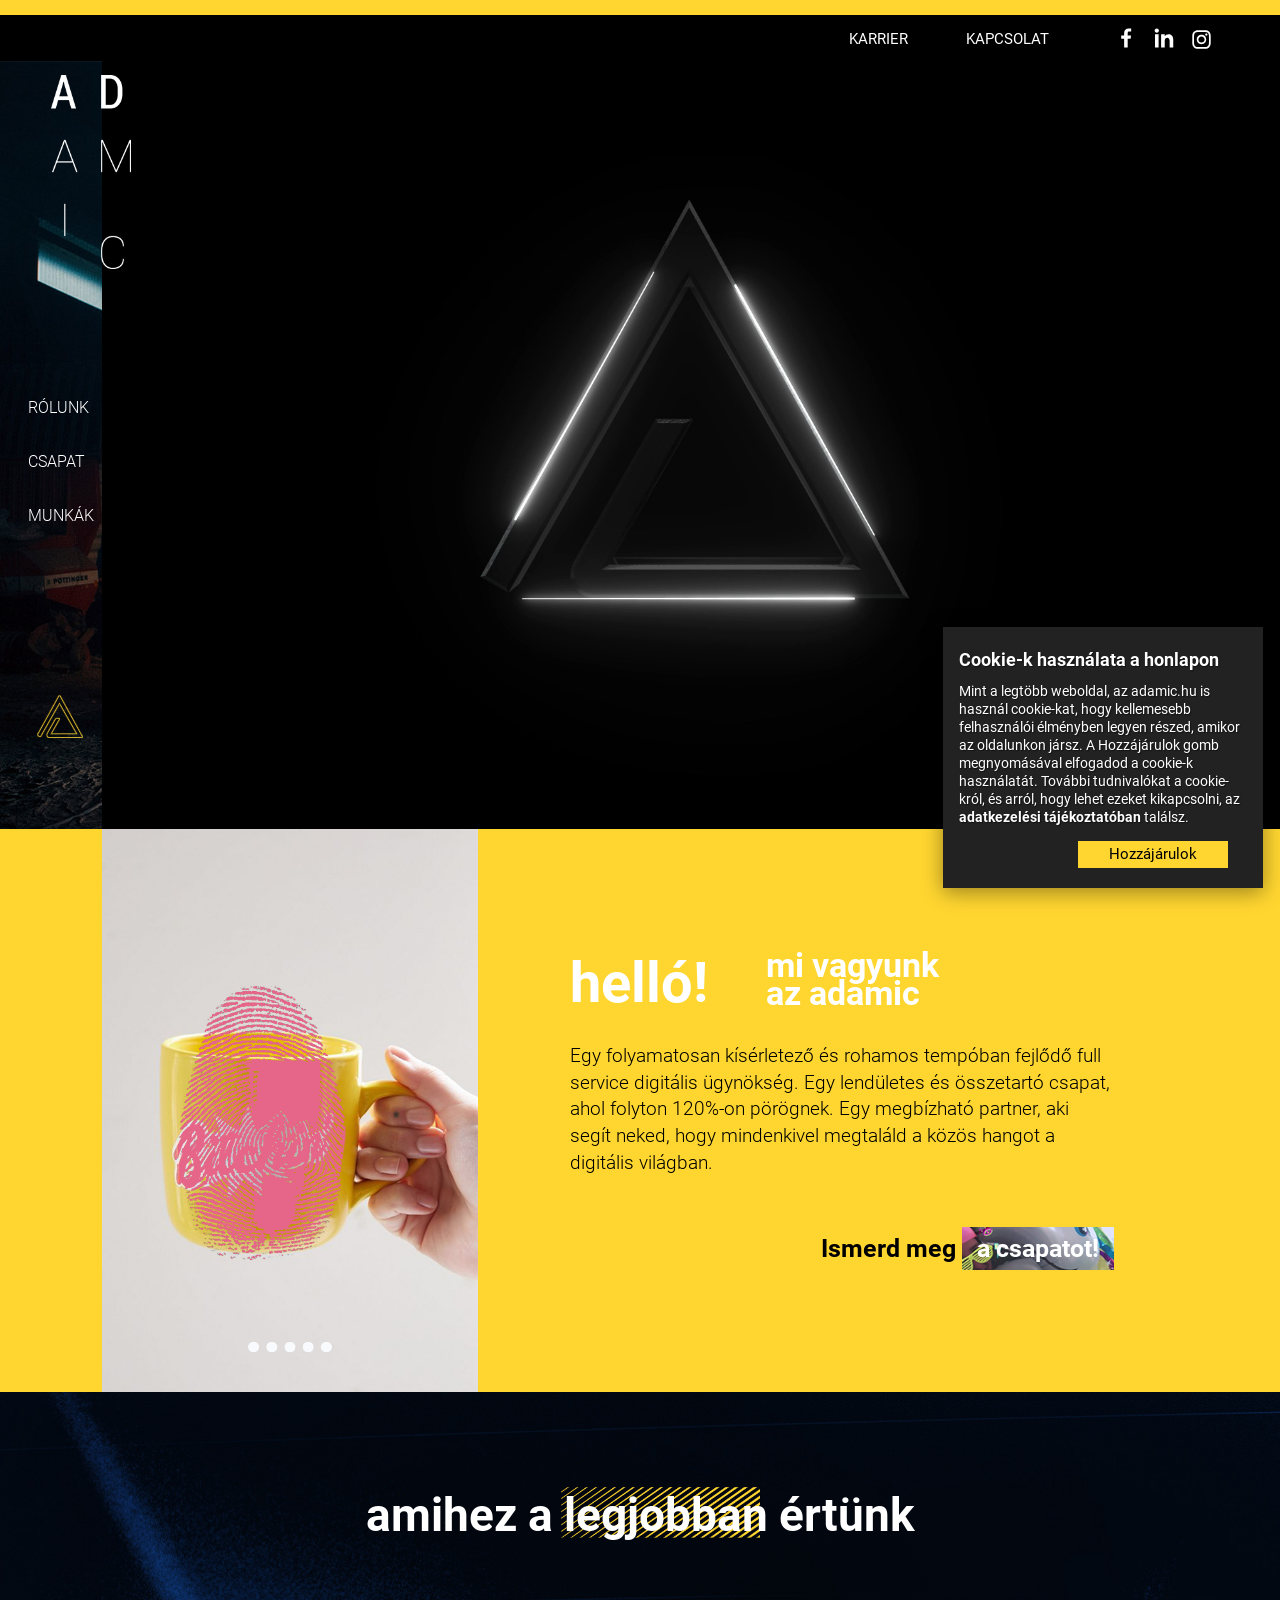
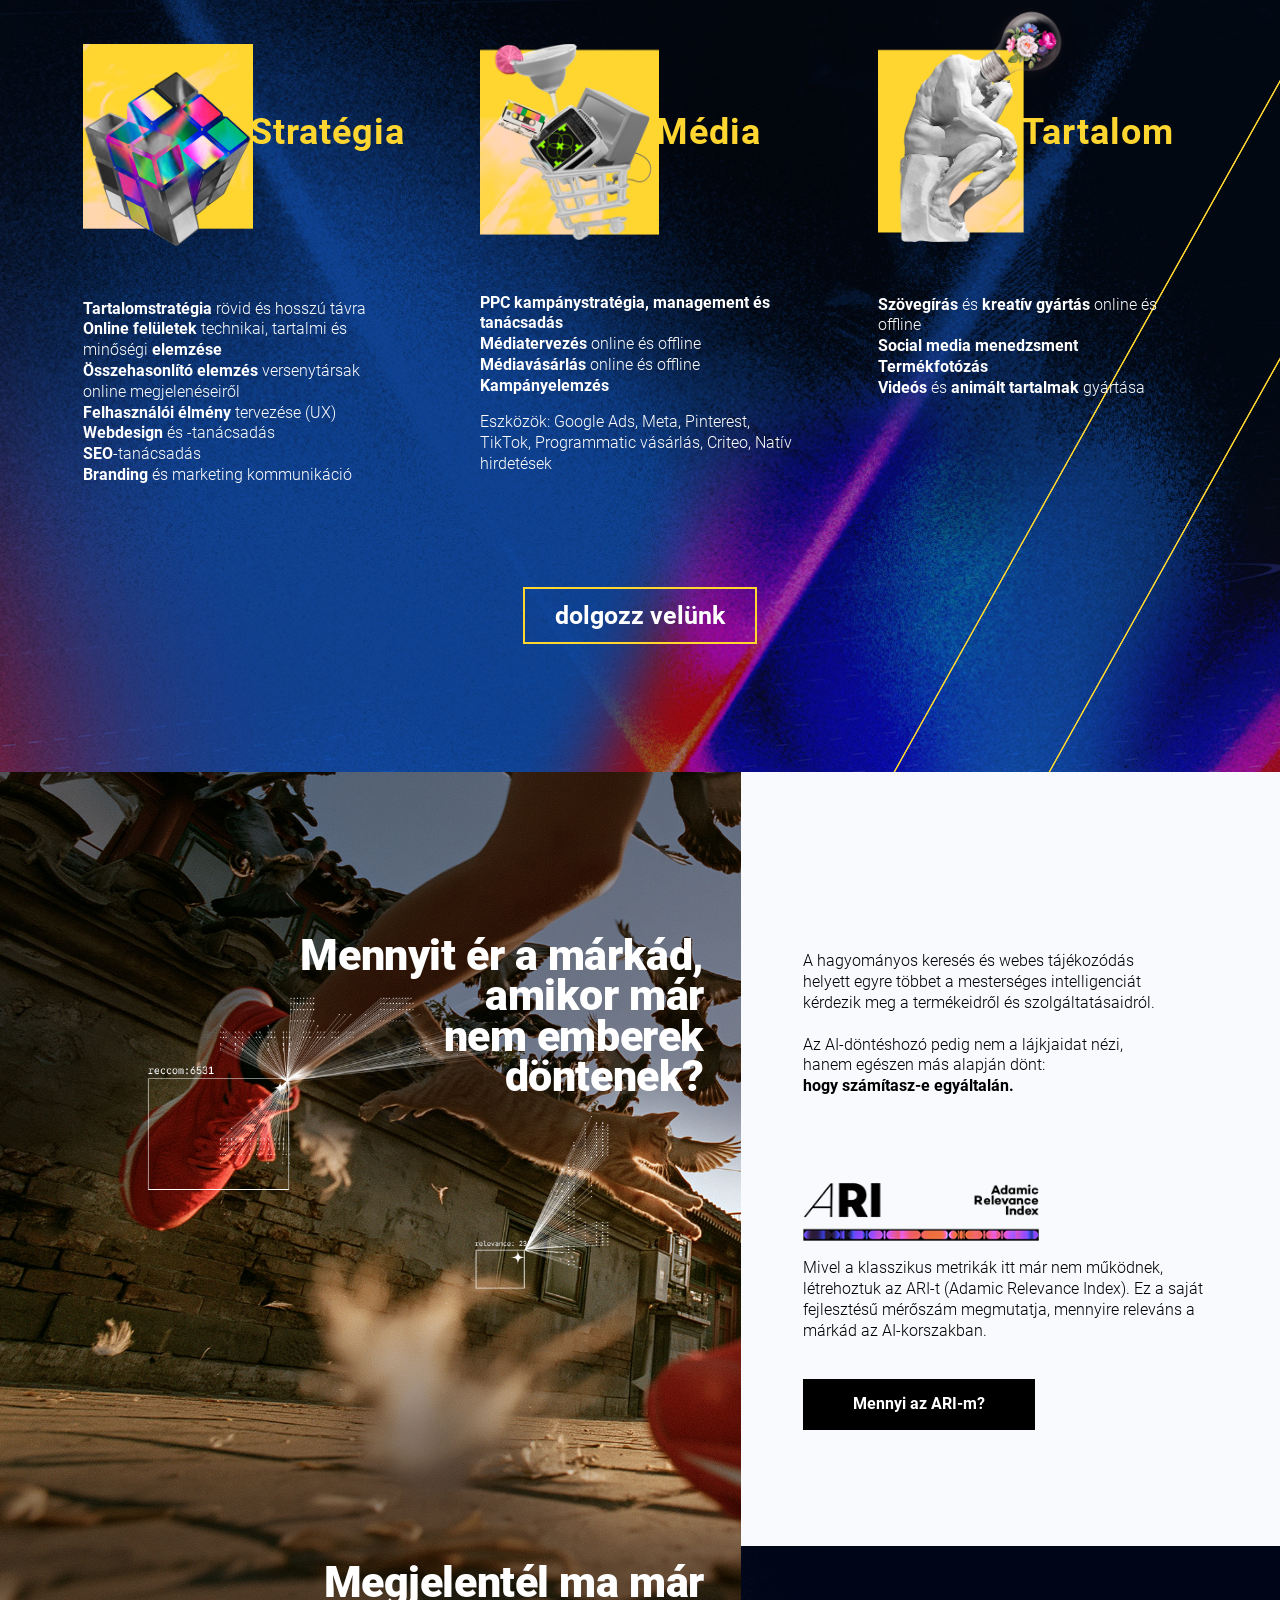
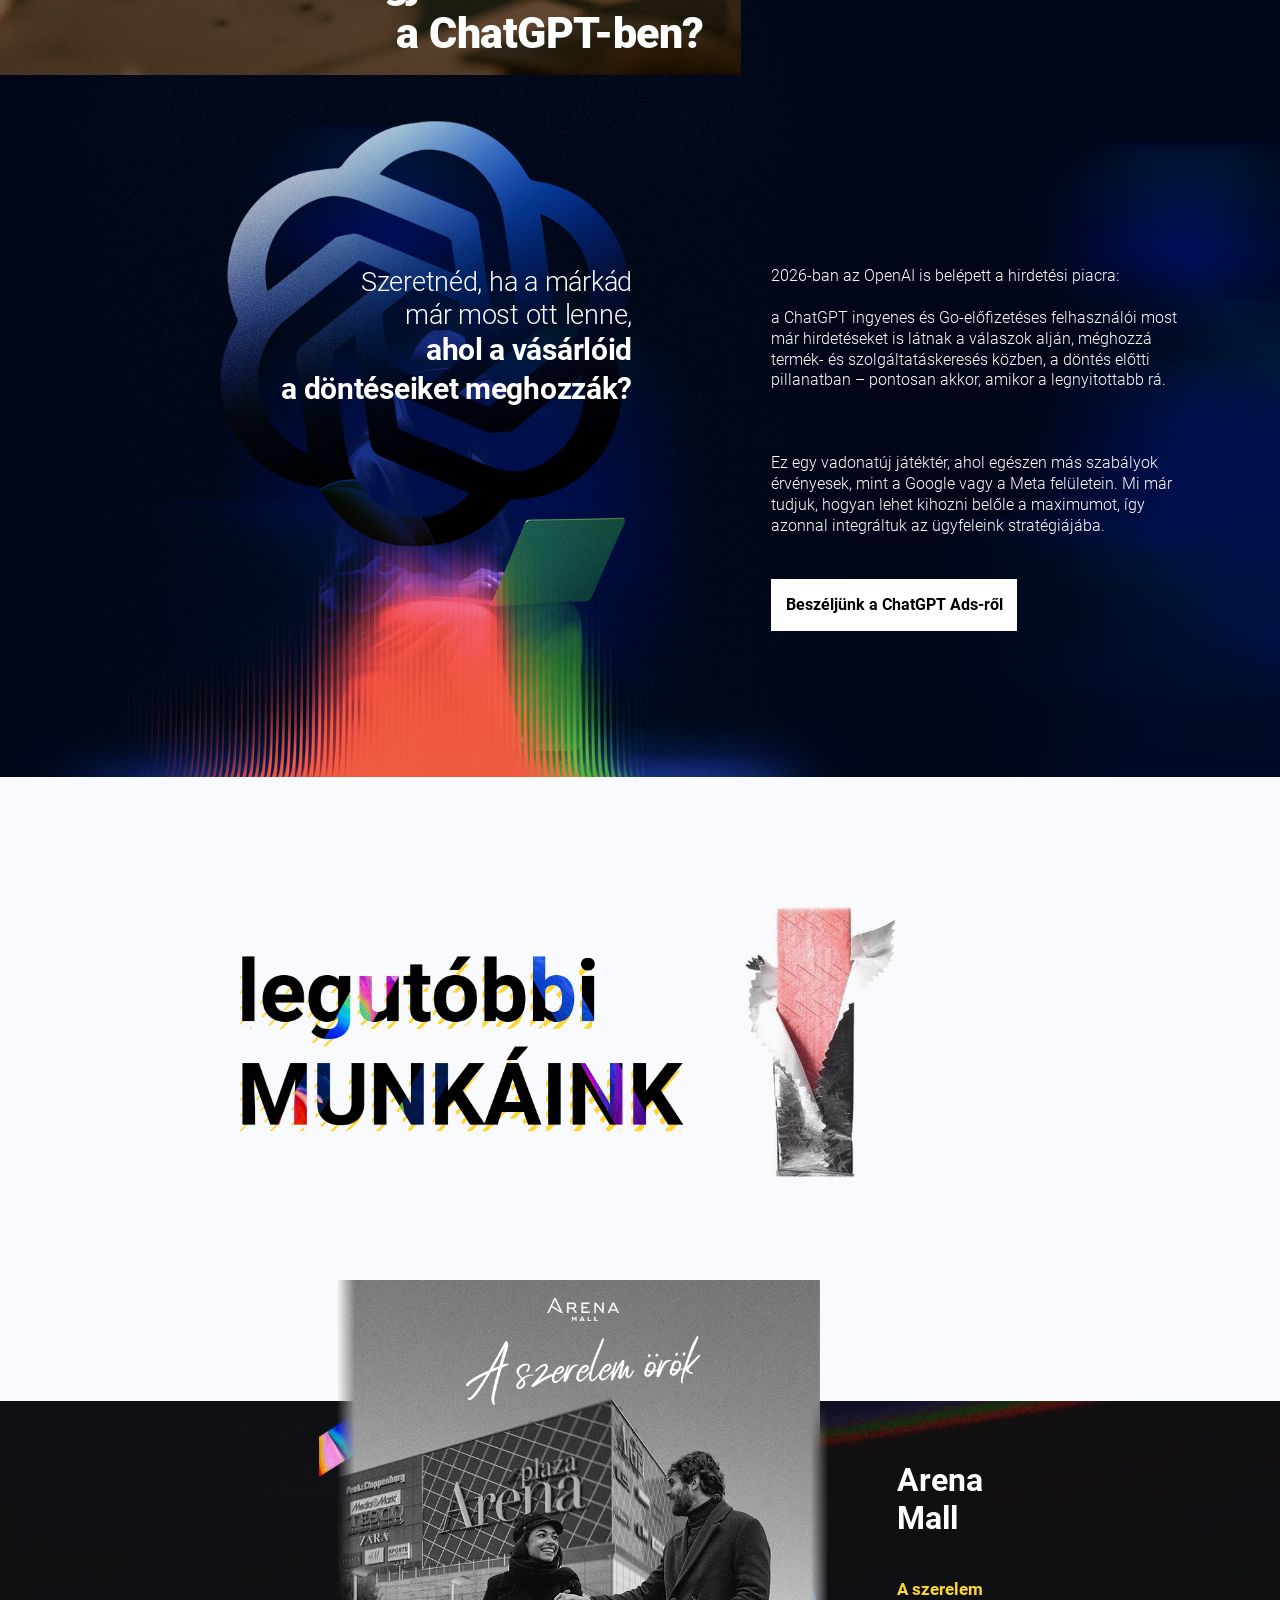
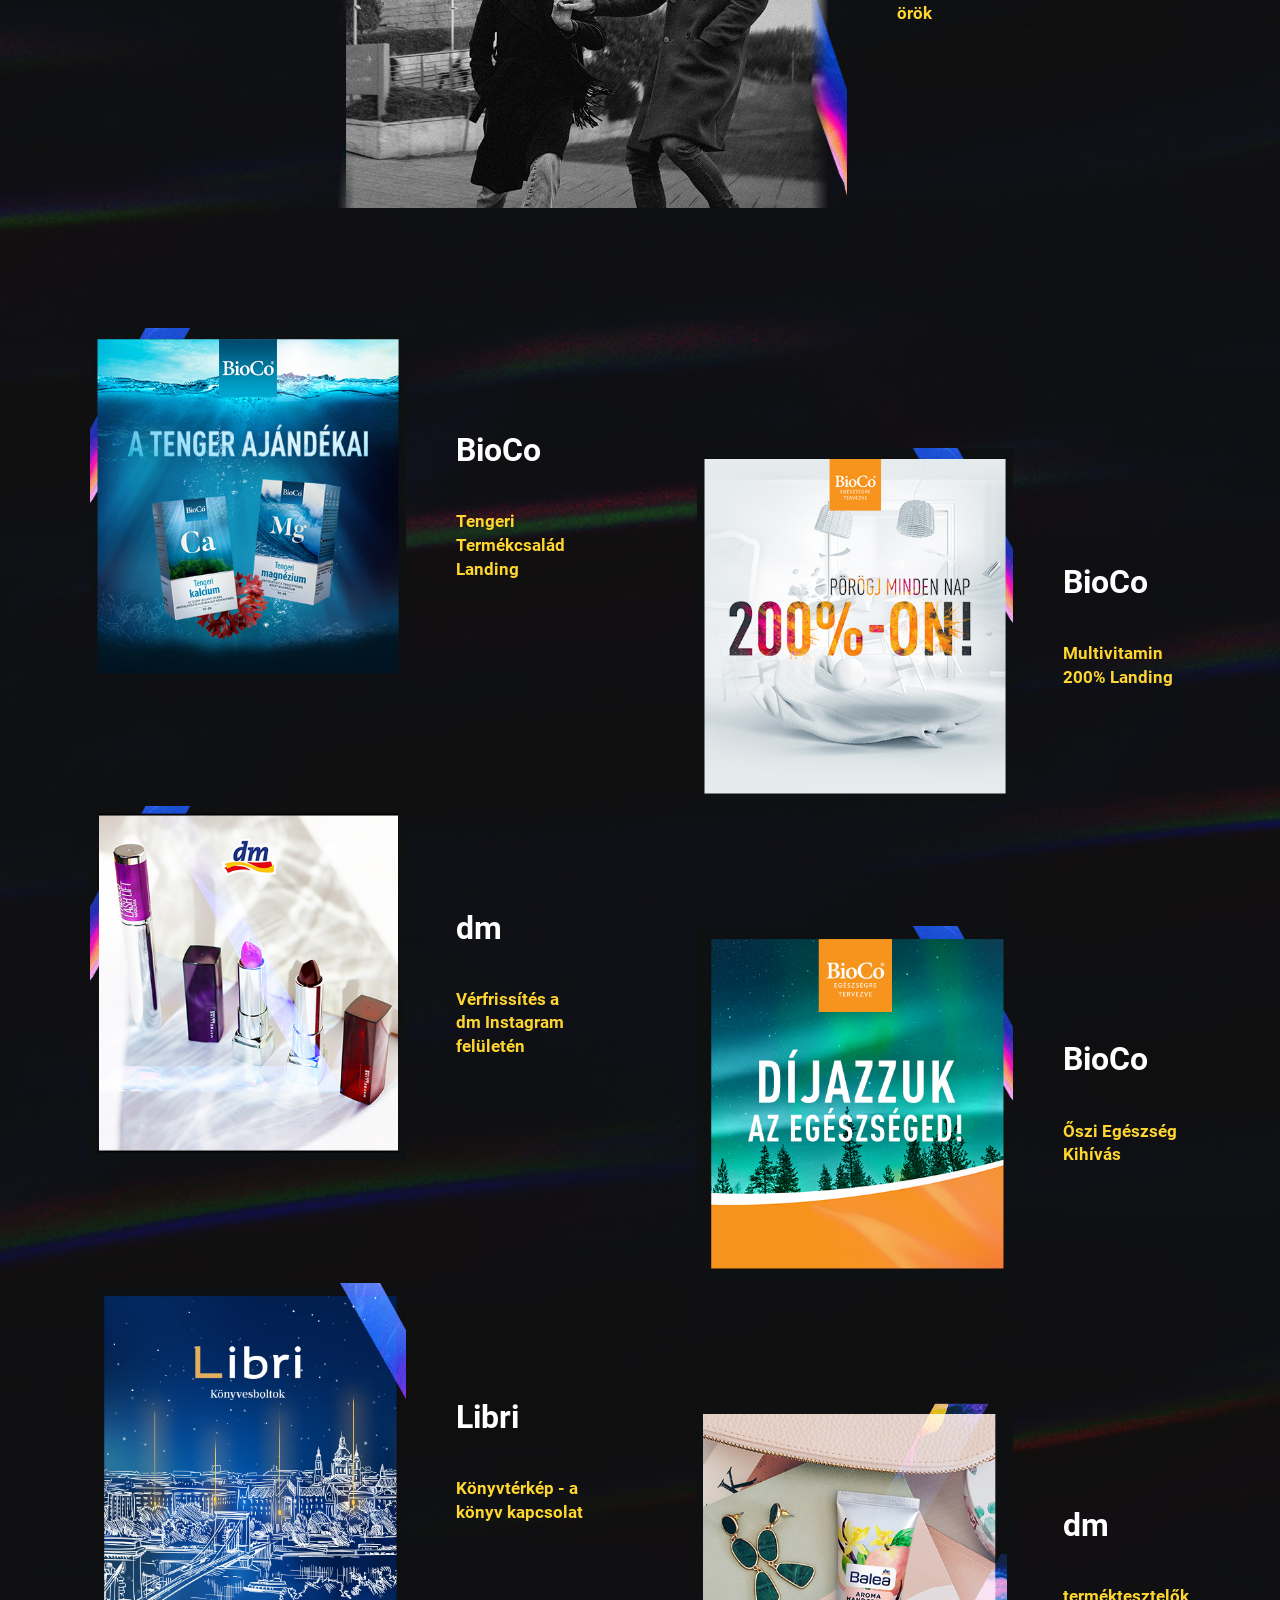
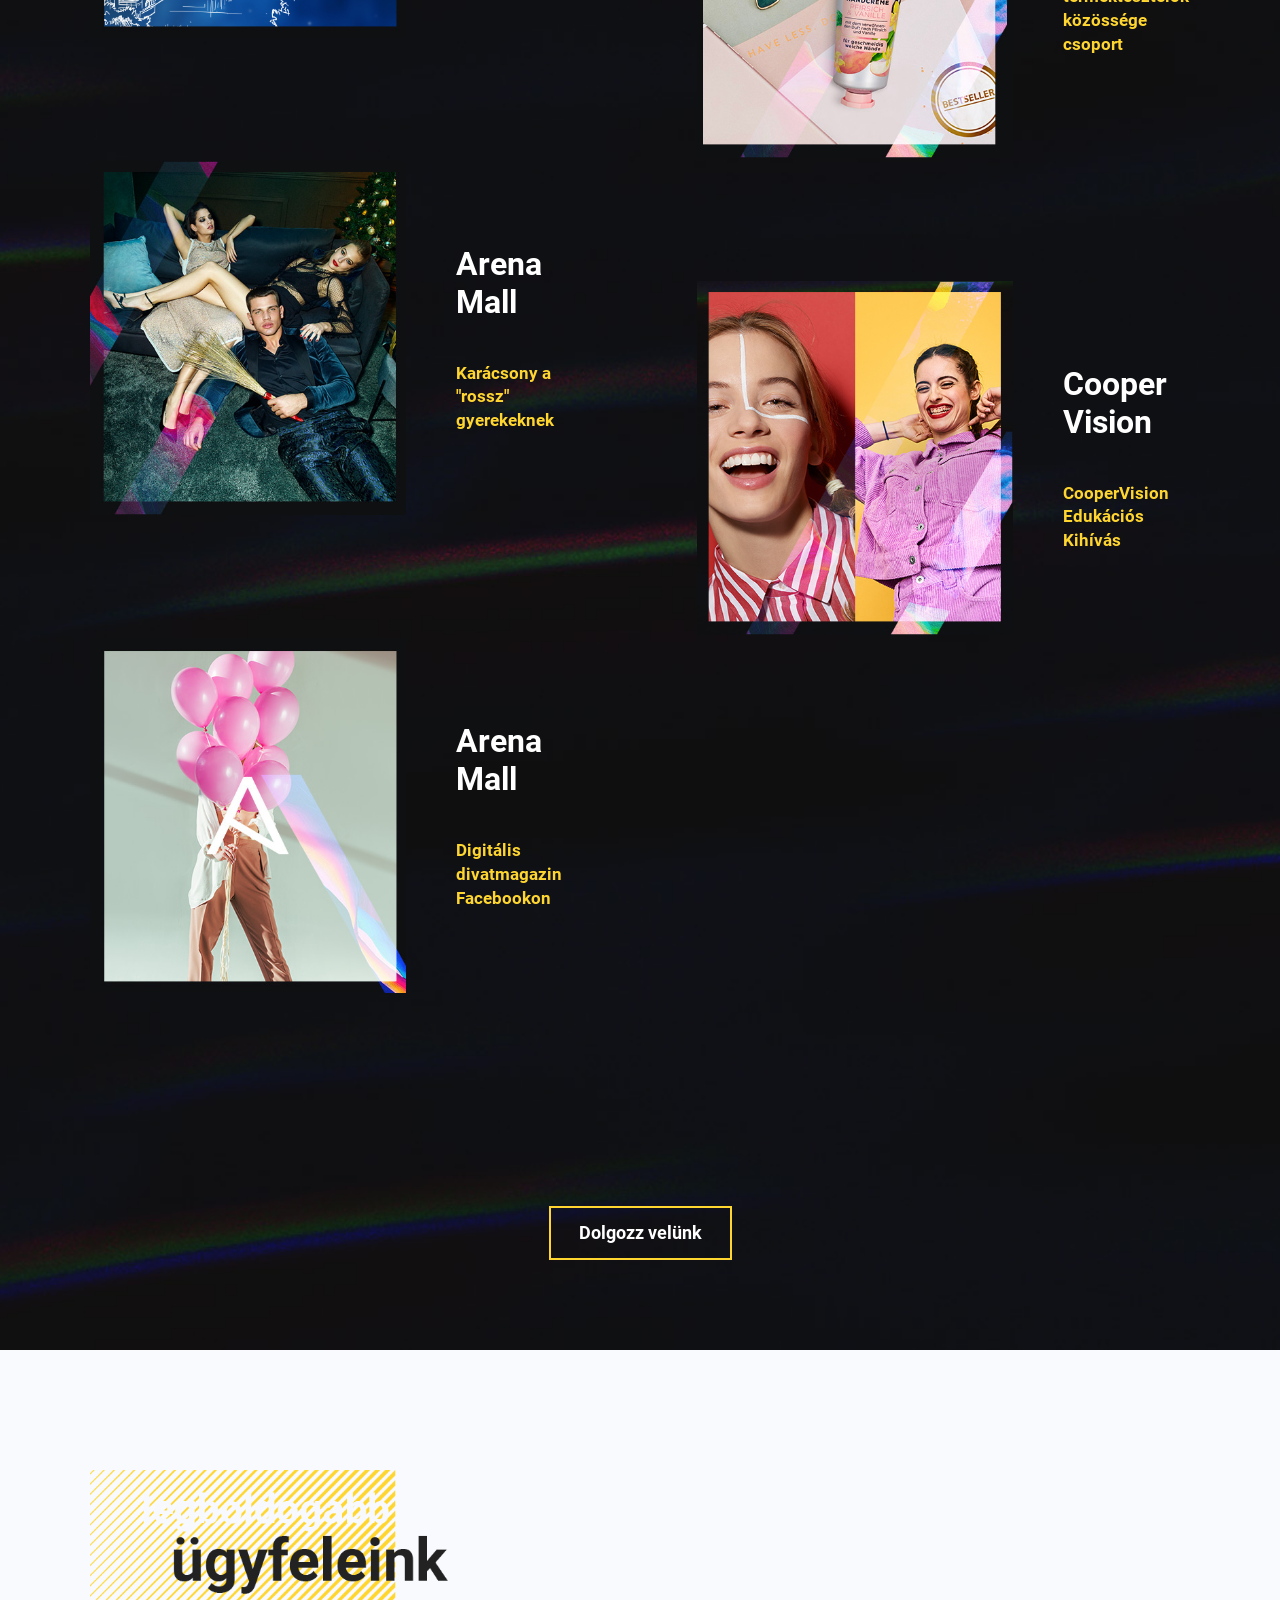
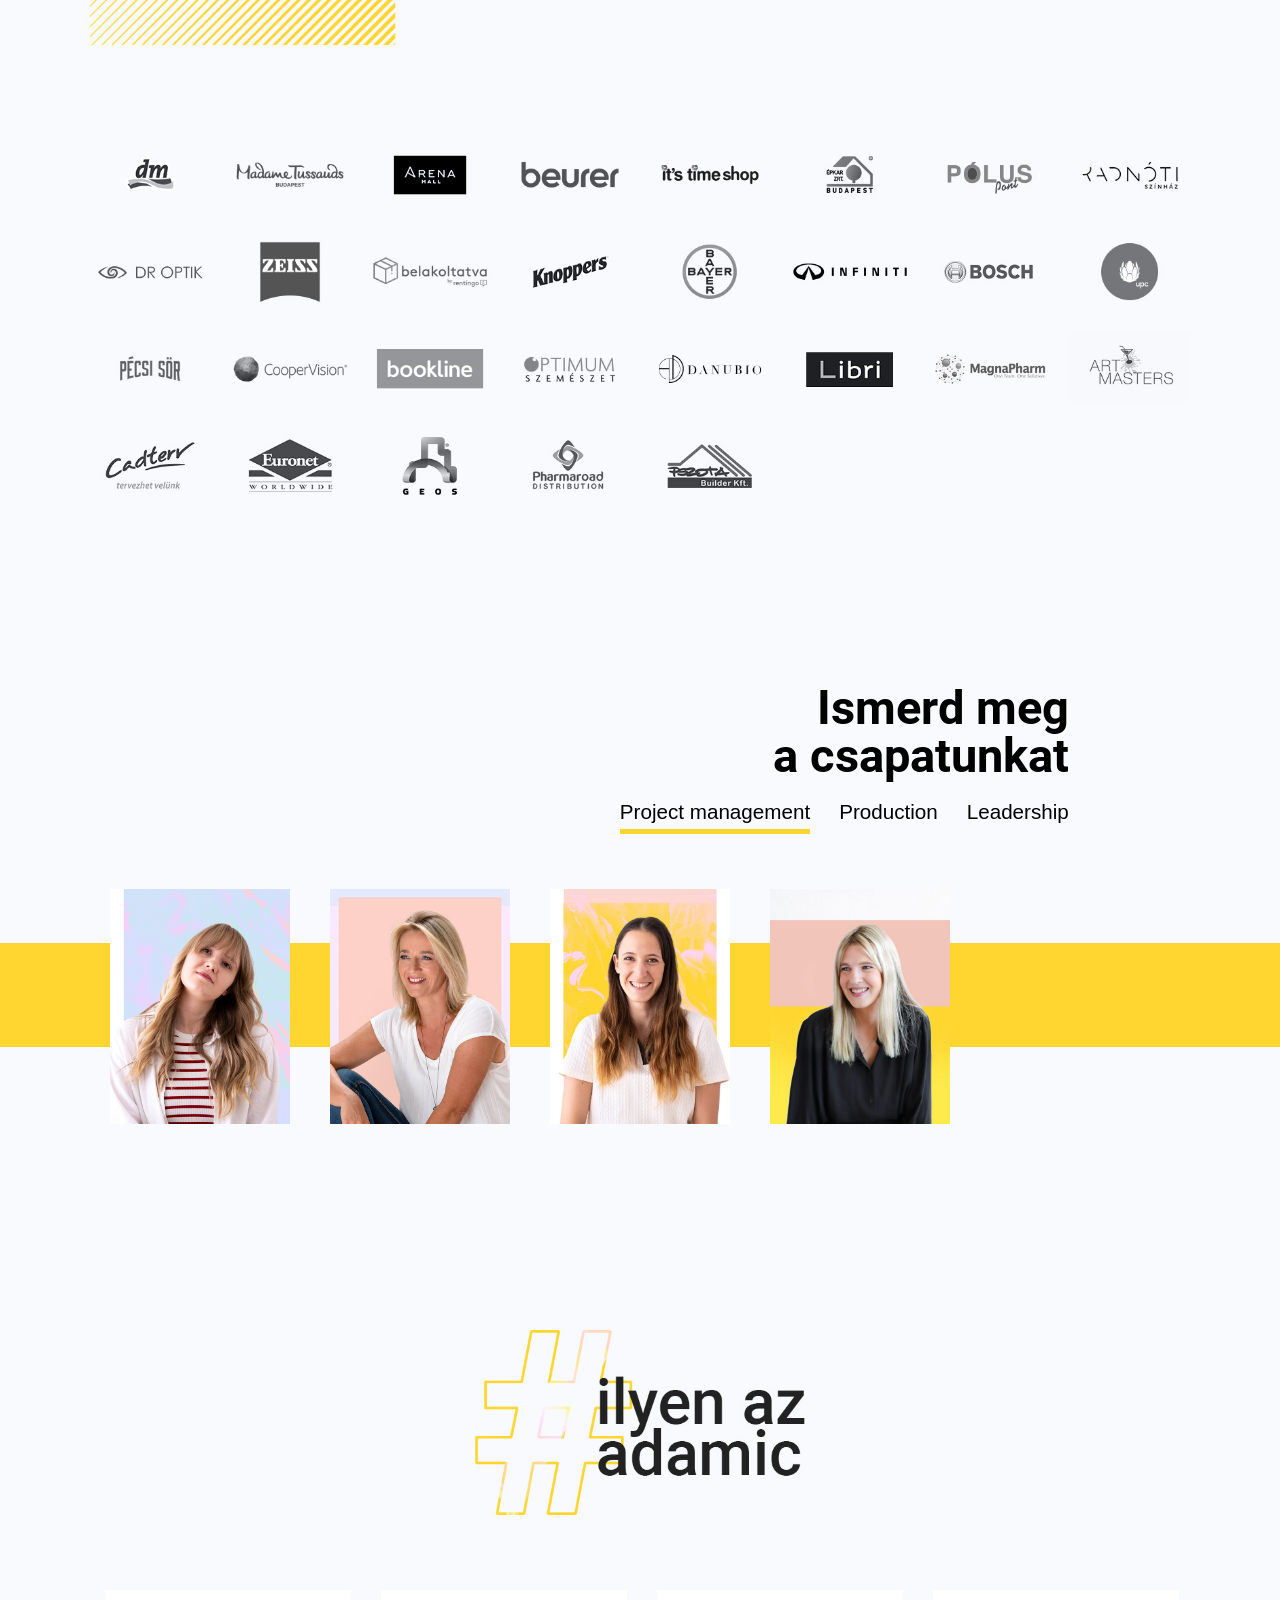
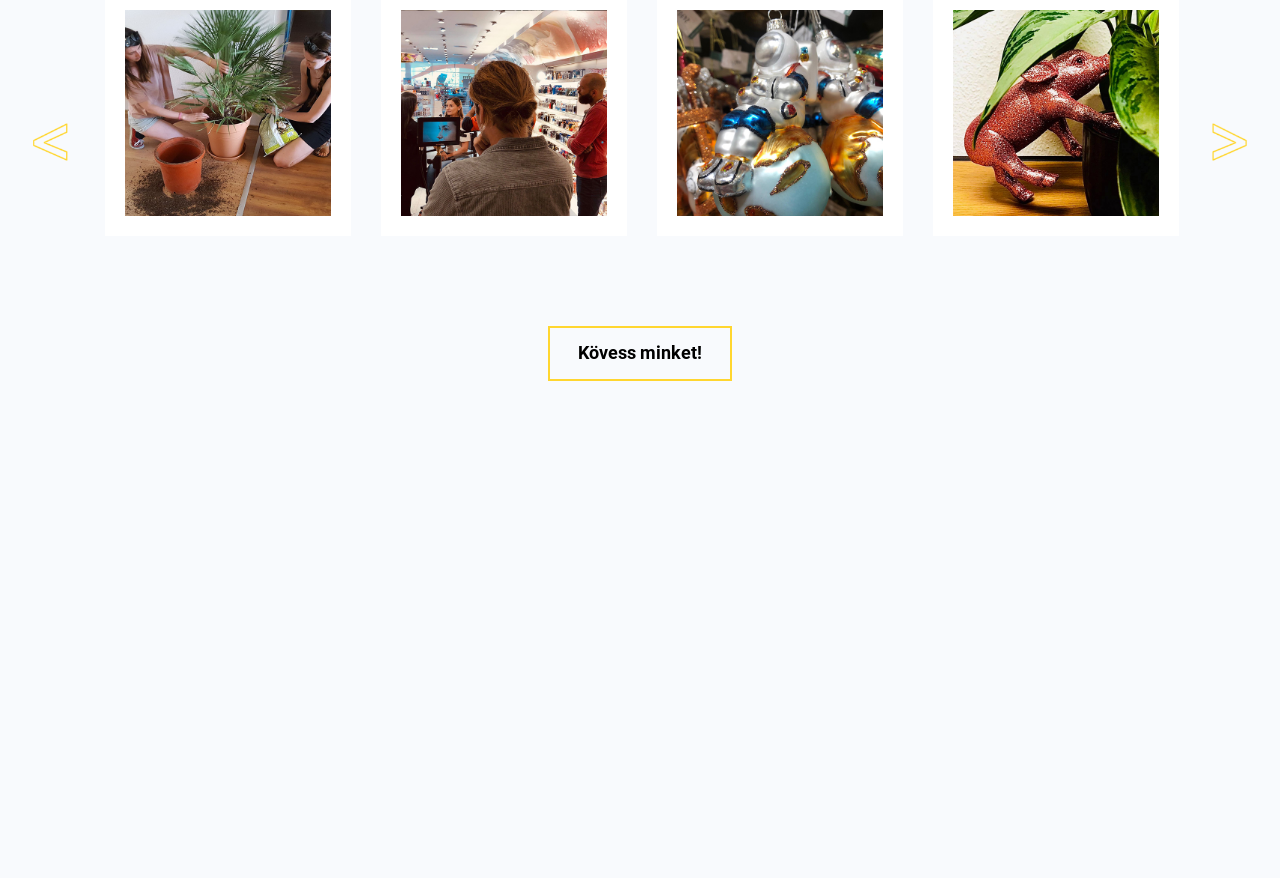
==== index.html @ 3ae55787 "call it index" ====
<!DOCTYPE html>
<html lang="hu">

<head>
    <meta charset="UTF-8">
    <meta name="viewport" content="width=device-width, initial-scale=1.0">
    <title>Adamic</title>
    <meta name="description" content="Full service ügynökség - hogy mindenkivel megtaláld a közös nyelvet a digitális világban!">
    <meta name="theme-color" content="#000000" />
    <link rel="stylesheet" type="text/css" href="includes/slick.css?1">
    <link href="includes/aos.css" rel="stylesheet">
    <link rel="stylesheet" type="text/css" href="includes/page-2.css?18">
    <link rel="apple-touch-icon" sizes="180x180" href="/apple-touch-icon.png">
    <link rel="icon" type="image/png" sizes="32x32" href="/favicon-32x32.png">
    <link rel="icon" type="image/png" sizes="16x16" href="/favicon-16x16.png">
    <link rel="manifest" href="/site.webmanifest">
    <style>
        /*    .op-anim {  -webkit-animation-duration: 3s;
  animation-duration: 3s;

  -webkit-animation-fill-mode: both;
  animation-fill-mode: both;
  -webkit-animation-name: fadeItOut;
    animation-name: fadeItOut;}
@-webkit-keyframes fadeItOut {
  0% {
      transform:scale(1);
      opacity: 1;
  }
  to {
    transform:scale(0);
      opacity: 0;
  }
}
@keyframes fadeOut {
  0% {
    transform:scale(1);
      opacity:1;
  }
  to {
    transform:scale(0);
      opacity: 0;
     
  }
}*/

        .top-right-menu {
            width: auto !important;
            padding-right: 60px !important;
        }

        .mobs {
            padding: 13px 8px 13px 8px;
        }

        .animated-6 {
            animation-delay: 0.2s;
            -webkit-animation-duration: 1.8s;
            animation-duration: 1.8s;
            -webkit-animation-fill-mode: both;
            animation-fill-mode: both;
            opacity: 0;
        }

        .social-logos-container.mobs img {
            margin-left: 8px;
            margin-right: 8px;
        }

        .social-logos-container {
            display: flex;
            align-items: center;
            justify-content: center;
            color: white;
        }

        .social-logos-container a {
            display: grid;
            padding: 0 !important;
        }

        .social-logos-container img {
            margin-left: 7px;
            margin-right: 7px;
            color: white;
        }

        .social-logos-container svg {
            fill: #fff;
            color: white;
        }

        .fb-logo:hover {
            filter: invert(35%) sepia(23%) saturate(1362%) hue-rotate(182deg) brightness(90%) contrast(92%);
            transform: scale(1.1);
        }

        .in-logo:hover {
            filter: brightness(0) saturate(100%) invert(35%) sepia(90%) saturate(4775%) hue-rotate(324deg) brightness(94%) contrast(88%);
            transform: scale(1.1);
        }

        .li-logo:hover {
            filter: invert(35%) sepia(57%) saturate(1223%) hue-rotate(166deg) brightness(92%) contrast(91%);
            transform: scale(1.1);
        }

        .social-logos-container img {
            transition: transform .4s;
        }

        .inner-part {
            position: relative;
        }

        .what-manager {
            padding-bottom: 48px
        }

        .button13 {
            white-space: nowrap;
        }

        .whathappened {
            display: none;
        }

        .noplay {
            display: none !important;
        }

        @media screen and (max-width: 1850px) {
            .card-outer p.what-manager {
                font-size: 15px;
            }
        }

        @media screen and (max-width: 1500px) {
            .card-outer p.what-manager {
                font-size: 14px;
            }
        }

        @media screen and (max-width: 1100px) {
            .card-outer p.what-manager {
                font-size: 13px;
            }
        }

        @media screen and (max-width: 1000px) {
            .card-outer p.what-manager {
                font-size: 16px;
            }
        }

        @media screen and (max-width: 350px) {
            .g-recaptcha {
                width: 200px !important;
            }
        }

        #cp-bg {
            width: 100%;
            height: 100%;
            background-color: #ffffff;
            opacity: 0.9;
            position: fixed;
            left: 0;
            top: 0;
            z-index: -100;
            display: none;
            margin: 0 !important;
            padding: 0 !important;
        }

        .cp-close-button {
            display: none;
        }

        #cp-content {
            position: fixed;
            bottom: 0;
            width: 100%;
            background-color: #222;
            font-family: 'Roboto', sans-serif;
            display: none;
            color: #fff;
            text-shadow: 1px 1px 1px rgba(0, 0, 0, .5);
            z-index: 9998;
            max-width: 1920px;

            overflow: hidden;
        }

        #cp-content-header {

            font-size: 18px;
            color: #fff;
            font-weight: bold;
            padding: 24px 15px 1px 15px;

            max-width: 1580px;
            margin: auto;
        }

        #cp-content-text {
            color: var(--cp-blue);
            font-size: 14px;
            padding: 12px 15px 12px 15px;
            max-width: 1580px;
            margin: auto;

            line-height: 18px;
        }

        #cp-content-text a {
            color: var(--cp-blue);
            font-weight: bold;
            text-decoration: none;
        }

        #cp-content-text a:hover {
            text-decoration: underline;
        }

        #cp-content-btn {
            width: 130px;
            text-align: center;
            background-color: var(--yellow);
            color: #000;
            text-shadow: none;
            transition: all .3s ease;
            font-size: 15px;
            padding: 6px 10px 6px 10px;
            cursor: pointer;
            margin: 10px 150px 20px 10px;
            float: right;
        }


        .cp-cover {
            max-width: 1600px;
        }

        @media all and (max-width: 1900px) {
            #cp-content {
                width: 25%;
                bottom: 1.3%;
                right: 1.3%;
                box-shadow: 0px 4px 20px rgba(0, 0, 0, 0.4);
            }

            #cp-content-header,
            #cp-content-text {
                max-width: 90%;
            }

            #cp-content-btn {
                margin-right: 11%;
                margin-top: 3px;
            }

            #cp-content-header {
                padding-top: 24px;
            }
        }

        @media all and (max-width: 1190px) {
            #cp-content {
                width: 100%;
                bottom: 0;
                right: unset;
                box-shadow: none;
            }

            #cp-content-header,
            #cp-content-text {
                max-width: calc(100% - 180px);

            }

            #cp-content-header {
                padding-top: 24px;
            }

            #cp-content-btn {
                margin-right: var(--padvar);
                margin-top: 10px;
            }

            .cp-close-button {
                right: var(--padvar);
            }
        }


        .maptopspacer {
            padding: 10px;
        }

        @media all and (max-width: 650px) {

            #cp-content-header,
            #cp-content-text {
                max-width: 87%;
            }

        }

        @media all and (max-width: 420px) {
            #cp-content-header {
                font-size: 17px;
            }

            .cp-close-button {
                top: 15px;
            }
        }

        .mail {
            height: 48px;
            transition: transform .24s ease-in-out;
            position: absolute;
            bottom: 25px;
            right: 20px;
            /*filter .4s  linear, -webkit-filter .4s  linear;*/
        }

        .mail:hover {
            transform: scale(1.2);
            /* filter: brightness(0);*/
        }

        @media screen and (max-width: 1850px) {
            .mail {
                height: 39px;
                height: clamp(39px, 2.5vw, 48px);
            }

            .what-manager {
                padding-bottom: 39px;
                padding-bottom: clamp(39px, 2.5vw, 48px);
            }
        }

        @media screen and (max-width: 1180px) {
            .mail {
                height: 39px;
            }

            .mail:hover {
                transform: none;
                /* filter: none;*/
            }

            .what-manager {
                padding-bottom: 39px;
            }
        }


        .new-work-container {
            width: 1280px;
            margin: auto;
            display: grid;
            grid-template-columns: repeat(3, 1fr);
            grid-gap: 104px;
            padding-bottom: 20px;

            color: white;
        }

        .ourskills {
            position: relative;
        }

        .ourskills P {
            font-size: 19px;
            line-height: 1.2;
            font-weight: 300;
        }

        .thingsweknow {
            position: absolute;
            top: 30px;
            left: 167px;
            position: absolute;
            color: var(--yellow);
            top: 30px;
            left: 182px;
            letter-spacing: 1px;
            font-size: 43px;
            font-weight: 600;
        }

        .bricks {
            margin-bottom: 50px;
        }

        .magno {
            height: 980px;
        }

        .stat {
            width: 170px;
            height: auto;
            margin-top: 39px;
        }

        .media {
            width: 179px;
            height: auto;
            margin-top: 39px;
        }

        .content {
            width: 189px;
            height: auto;
            margin-top: 0;
        }

        .stat-th {
            top: 109px;
            left: 167px;
        }

        .media-th {
            top: 109px;
            left: 176px;
        }

        .content-th {
            top: 109px;
            left: 144px;
        }

        b {
            font-weight: 600;
        }

        .new-work-background h2 {
            color: white;
            font-size: 52px;
            font-weight: 700;
            padding-top: 100px;
            margin-bottom: 67px;
            text-align: center;
            position: relative;
            z-index: 3000;
        }

        .ourskills {
            z-index: 3000;
        }

        .new-work-background h2 span:after {
            content: "";
            width: 99%;
            height: 41px;
            background-image: url(img/adamic-weblayout-amihez-ertunk-stripes.png);
            background-size: cover;
            background-repeat: no-repeat;
            /* top: 10px; */
            left: -3px;
            z-index: -1;
            bottom: 0;
            position: absolute;
        }

        .new-work-background h2 span {
            position: relative;
            display: inline-block;
            z-index: 120;
        }

        .new-work-background {
            height: 980px;
            background-size: cover;
            background-position: center;
            background-repeat: no-repeat;
            background-image: url(img/adamic-weblayout-amihez-ertunk-bg.jpg);
        }

        .buttonnew {
            border: 2px solid #ffd630;
            color: #ffffff;
            text-decoration: none;
            z-index: 280;
            position: relative;
            display: block;
            width: max-content;
            margin: auto;
            padding: 14px 30px;
            position: relative;
            font-size: 25px;
            font-weight: 700;
            margin-top: 93px;
            cursor: pointer;
        }


        .buttonnew:after {
            content: '';
            position: absolute;
            top: 0;
            left: 0;
            width: 100%;
            height: 100%;
            z-index: -1;
            opacity: 0;
            background-color:
                /*rgba(255,255,255,0.25)*/
                var(--yellow);
            -webkit-transition: all 0.3s;
            -moz-transition: all 0.3s;
            -o-transition: all 0.3s;
            transition: all 0.3s;
            -webkit-transform: scale(0.5, 0.5);
            transform: scale(0.5, 0.5);
        }

        .buttonnew:hover:after {
            opacity: 0.92;
            -webkit-transform: scale(1, 1);
            transform: scale(1, 1);
        }

        .content-two {
            display: none;
        }

        @media only screen and (max-width: 1850px) {
            .new-work-background h2 {
                font-size: clamp(2.9rem, 2.708vw, 52px);
            }

            .magno {
                height: 980px;
            }

            .new-work-container {
                max-width: 1280px;
                width: 82%;
                grid-gap: 7%;
            }

            .thingsweknow {
                font-size: clamp(36px, 2.240vw, 43px)
            }

            .ourskills p {
                font-size: clamp(16px, 0.990vw, 19px);
                line-height: 1.3;
            }

            .buttonnew {
                font-size: clamp(25px, 1.406vw, 27px);
                padding: 14px 30px;
                margin-top: 81px;
            }
        }

        @media only screen and (max-width: 1690px) {
            .new-work-container {
                width: 87%;
            }
        }

        @media only screen and (max-width: 1180px) {
            .new-work-container {
                width: 87%;
            }

            .thingsweknow {
                position: unset;
                top: unset;
                left: unset;
            }

            .bricks {
                margin-bottom: 46px;
            }

            .new-work-background {
                height: auto;
                padding-bottom: 90px;
            }

        }

        @media only screen and (max-width: 1000px) {
            .new-work-container {

                width: auto;
                grid-template-columns: 1fr 1fr;
            }

            .new-work-background {
                background-image: none;
                background-color: #17141d;
                padding-left: var(--padvar);
                padding-right: var(--padvar);
            }

            .new-work-background h2 {
                padding-top: 80px;
                font-size: 46px;
                line-height: 1.2;
            }

            .stat,
            .media,
            .content {
                width: 100%;
            }

            .stat {
                margin-bottom: 1.9vw;
            }

            .content-two {
                margin-top: 13vw;
                display: block;
                line-height: 1.3;
            }

            .content-one {
                display: none;
            }
        }

        @media only screen and (max-width: 780px) {
            .stat {
                margin-bottom: 2.4vw;
            }
        }

        @media only screen and (max-width: 760px) {
            .new-work-background {
                background-image: none;
                background-color: #17141d;
            }

            .new-work-container {
                grid-template-columns: 1fr;
                grid-gap: 100px
            }

            .stat,
            .media,
            .content {
                width: 313px;
            }

            .content-two {
                display: none;
            }

            .content-one {
                display: block;
            }

        }

        @media only screen and (max-width: 520px) {
            .new-work-background h2 {
                font-size: 32px;
                margin-bottom: 50px;
            }

            .thingsweknow {
                font-size: 28px;
            }

            .ourskills p {
                line-height: 1.4;
            }

            .new-work-container {
                grid-gap: 66px;
            }

            .buttonnew {
                font-size: 1.15rem;
                padding: 16px 28px;
                margin-top: 80px;
            }
        }

        @media only screen and (max-width: 430px) {

            .stat,
            .media,
            .content {
                width: 100%
            }

            .bricks {
                margin-bottom: 38px;
            }

            .stat {
                margin-bottom: 26px;
            }
        }

        .magno {
            z-index: -1;
        }

        .magno.animate__animated {
            z-index: 190;
        }

        @media only screen and (max-width: 430px) {

            .stat,
            .media,
            .content {
                width: 100%
            }

            .bricks {
                margin-bottom: 38px;
            }

            .stat {
                margin-bottom: 26px;
            }
        }


        @media only screen and (min-width: 520px) {
            .new-work-background h2 span:after {
                width: 98%;
                height: 60px;
                left: -3px;
            }
        }

        @media only screen and (min-width: 1000px) {
            .new-work-background h2 span:after {
                height: 51px;
            }
        }


        @media only screen and (min-width: 1500px) {
            .new-work-background h2 span:after {
                height: 3.125vw;
            }
        }

        @media only screen and (min-width: 1850px) {
            .new-work-background h2 span:after {
                height: 58px;
                width: 98%;
                left: -4px;
            }
        }

        .animate__fadeInT {
            -webkit-animation-name: fadeInt;
            animation-name: fadeInt
        }

        @-webkit-keyframes fadeInt {
            0% {
                opacity: 0
            }

            to {
                opacity: .6
            }
        }

        @keyframes fadeInt {
            0% {
                opacity: 0
            }

            to {
                opacity: .6
            }
        }
    </style>
    <!-- Facebook Pixel Code -->
    <script>
        ! function(f, b, e, v, n, t, s) {
            if (f.fbq) return;
            n = f.fbq = function() {
                n.callMethod ?
                    n.callMethod.apply(n, arguments) : n.queue.push(arguments)
            };
            if (!f._fbq) f._fbq = n;
            n.push = n;
            n.loaded = !0;
            n.version = '2.0';
            n.queue = [];
            t = b.createElement(e);
            t.async = !0;
            t.src = v;
            s = b.getElementsByTagName(e)[0];
            s.parentNode.insertBefore(t, s)
        }(window, document, 'script',
            'https://connect.facebook.net/en_US/fbevents.js');
        fbq('init', '337648337642528');
        fbq('track', 'PageView');
    </script>
    <noscript><img height="1" width="1" style="display:none" src="https://www.facebook.com/tr?id=337648337642528&ev=PageView&noscript=1" /></noscript>
    <!-- End Facebook Pixel Code -->
</head>

<body>
    <!-- Global site tag (gtag.js) - Google Analytics -->
    <script async src="https://www.googletagmanager.com/gtag/js?id=UA-176414093-1"></script>
    <script>
        window.dataLayer = window.dataLayer || [];

        function gtag() {
            dataLayer.push(arguments);
        }
        gtag('js', new Date());

        gtag('config', 'UA-176414093-1');
    </script>
    <!-- cookie popup -->
    <div id="cp-bg"></div>
    <div id="cp-content">
        <div id="cp-content-header">Cookie-k használata a honlapon</div>
        <div id="cp-content-text">Mint a legtöbb weboldal, az adamic.hu is használ cookie-kat, hogy kellemesebb felhasználói élményben legyen részed, amikor az oldalunkon jársz. A Hozzájárulok gomb megnyomásával elfogadod a cookie-k használatát. További tudnivalókat a cookie-król, és arról, hogy lehet ezeket kikapcsolni, az <a href="adatkezelesi-tajekoztato.pdf" target="_blank">adatkezelési tájékoztatóban </a> találsz.</div>
        <div id="cp-content-btn" onclick="close_and_agree_cp();">Hozzájárulok</div>
        <div class="cp-close-button" onclick="close_cp();"></div>
    </div>
    <script type="text/javascript">
        function setCookie(cname, cvalue, exdays) {
            var d = new Date();
            d.setTime(d.getTime() + (exdays * 6 * 60 * 60 * 1000));
            var expires = "expires=" + d.toGMTString();
            document.cookie = cname + "=" + cvalue + "; " + expires;
        }

        function getCookie(cname) {
            var name = cname + "=";
            var ca = document.cookie.split(';');
            for (var i = 0; i < ca.length; i++) {
                var c = ca[i].trim();
                if (c.indexOf(name) == 0) return c.substring(name.length, c.length);
            }
            return "";
        }

        function close_and_agree_cp() {
            document.getElementById("cp-content").style.display = 'none';
            document.getElementById("cp-bg").style.display = 'none';
            setCookie("cookie-permission", 1, 30);
        }

        function close_cp() {
            document.getElementById("cp-content").style.display = 'none';
            document.getElementById("cp-bg").style.display = 'none';
        }

        var tmp_cookie = getCookie("cookie-permission");
        if (tmp_cookie != "" && tmp_cookie == "1") {
            setCookie("cookie-permission", 1, 30);
        } else {
            document.getElementById("cp-content").style.display = 'block';
            document.getElementById("cp-bg").style.display = 'block';
        }
    </script>
    <!-- cookie popup end -->
    <div class="main front">
        <div class="da-line"></div>
        <div class="mm">
            <div class="mobile-menu">
                <div class="moba">
                </div>
                <div class="menu-icon" onclick="openNav()">
                    <div id="nav-icon1" class="greeee">
                        <span></span>
                        <span></span>
                        <span></span>
                    </div>
                </div>
            </div>
            <a href="/" class="main-mob"><img src="img/adamic-logo-yellow.png" class="main-mob-logo-c" alt="Adamic logó"></a>
            <div id="mySidenav" class="sidenav">
                <a href="#rolunk" onclick="closeNav()" id="m-c" class="animated scroller">Rólunk</a>
                <a href="#csapatunk" onclick="closeNav()" id="m-c-2" class="animated-2 scroller">Csapatunk</a>
                <a href="#munkaink" onclick="closeNav()" id="m-c-3" class="animated-3 scroller">Munkáink</a>
                <a href="/karrier" onclick="closeNav()" id="m-c-4" class="animated-4">Karrier</a>
                <a href="#kapcsolat" onclick="closeNav()" id="m-c-5" class="animated-5 scroller">Kapcsolat</a>
                <div id="m-c-6" class="social-logos-container animated-6 mobs">

                    <a href="https://www.facebook.com/AdamicMedia" target="_blank" rel="noopener" onclick="closeNav()"><img style="width:24px;" src="img/dashicons--facebook-alt.svg" alt="Facebook logó"></a>
                    <a href="https://www.linkedin.com/company/adamic/mycompany/?viewAsMember=true" target="_blank" rel="noopener" onclick="closeNav()"><img style="width:24px;" src="img/dashicons--linkedin.svg" alt="LinkedIn logó"></a>
                    <a href="https://www.instagram.com/adamic_agency/" target="_blank" rel="noopener" onclick="closeNav()"><img style="width:23px; padding-top:3px;" src="img/dashicons--instagram.svg" alt="Instagram logó"></a>

                </div>

            </div>
        </div>
        <div class="menu-top">
            <div class="top-right-menu">
                <a href="/karrier">Karrier</a>
                <a href="#kapcsolat" class="scroller">Kapcsolat</a>
                <div class="social-logos-container">
                    <a href="https://www.facebook.com/AdamicMedia" target="_blank" rel="noopener"><img class="fb-logo" style="width:24px;" src="img/dashicons--facebook-alt.svg" alt="Facebook logó"></a>
                    <a href="https://www.linkedin.com/company/adamic/mycompany/?viewAsMember=true" target="_blank" rel="noopener"><img class="li-logo" style="width:24px;" src="img/dashicons--linkedin.svg" alt="LinkedIn logó"></a>
                    <a href="https://www.instagram.com/adamic_agency/" target="_blank" rel="noopener"><img class="in-logo" style="width:23px; padding-top:2px;" src="img/dashicons--instagram.svg" alt="Instagram logó"></a>
                </div>
            </div>


        </div>
        <div class="adamic-hero" id="hero">
            <div class="menu-side">
                <a href="#" class="adamic-logo"><img src="img/logo.png" class="logo" alt="Adamic-logo"></a>
                <div class="side-menu">
                    <a href="#rolunk" class="scroller">rólunk</a>
                    <a href="#csapatunk" class="scroller">csapat</a>
                    <a href="#munkak" class="scroller">munkák</a>
                </div>
                <img src="img/anoter-logo.png" class="another-logo" alt="Adamic logó">
            </div>
            <div class="adamic-movie">
                <!--      <video autoplay playsinline muted poster="img/moblogo-2.jpg" class="mobvid" id="mvd">
                <source src="adamic-intro-phone.webm"
                type="video/webm">
                <source src="adamic-intro-phone.mp4"
                type="video/mp4"> 
             </video>   -->
                <img src="img/endlogo-3.png" class="mobvid mobpicad animate__animated animate__fadeIn animate__slower" alt="Adamic logó">
                <p class="hellop animate__animated animate__fadeIn animate__slower">Adamic - Full service digitális ügynökség</p>
                <a href="#munkaink" class="scroller m-a-button animate__animated animate__fadeInDown animate__delay-1s">Munkáink</a>
                <video src="adamic-intro3.mp4?v4" autoplay playsinline muted poster="img/logo-abstract-55.jpg?v=2" class="pcvid">
                </video>
            </div>

        </div>
        <div class="whoweare" id="rolunk">
            <div class="spacer"></div>
            <div class="mug-carousel">
                <div class="mug"><img src="img/mug.jpg" alt="adamic életképek"></div>
                <div class="mug"><img src="img/asdf-carousel-1.jpg" alt="adamic életképek"></div>
                <div class="mug"><img src="img/asdf-carousel-2.jpg" alt="adamic életképek"></div>
                <div class="mug"><img src="img/asdf-carousel-3.jpg" alt="adamic életképek"></div>
                <div class="mug"><img src="img/asdf-carousel-4.jpg" alt="adamic életképek"></div>
            </div>
            <div class="hello">
                <div class="ada-mic">
                    <h2>helló!</h2>
                    <h3>
                        mi vagyunk<br>az adamic</h3>
                </div>
                <p>Egy folyamatosan kísérletező és rohamos tempóban fejlődő full service digitális ügynökség. Egy
                    lendületes és összetartó csapat, ahol folyton 120%-on pörögnek. Egy megbízható partner, aki segít
                    neked, hogy mindenkivel megtaláld a közös hangot a digitális világban.</p>
                <a href="#csapatunk" class="scroller">Ismerd meg <span class="w-white">a csapatot!</span></a>
            </div>
        </div>
        <div class="linekeeper"> <img src="img/stripe-real-two.png" class="lines-up"></div>



        <div class="new-work-background" style="position:relative;">
            <video src="asdf-BG3.mp4" loop muted class="magno animate__slow" id="vid-m">
            </video>
            <h2>amihez a <span>legjobban</span> értünk</h2>
            <div class="new-work-container">
                <div class="ourskills">
                    <h3 class="thingsweknow stat-th">Stratégia</h3>
                    <img src="img/stat-3.png" alt="Stratégia" loading="lazy" class="bricks stat">
                    <p>
                        <b>Tartalomstratégia</b> rövid és hosszú távra
                    </p>
                    <p>
                        <b>Online felületek</b> technikai, tartalmi és minőségi <b>elemzése</b>
                    </p>
                    <p>
                        <b>Összehasonlító elemzés</b> versenytársak online megjelenéseiről
                    </p>
                    <p>
                        <b>Felhasználói élmény</b> tervezése (UX)
                    </p>
                    <p>
                        <b>Webdesign</b> és -tanácsadás
                    </p>
                    <p>
                        <b>SEO</b>-tanácsadás
                    </p>
                    <p>
                        <b>Branding</b> és marketing kommunikáció
                    </p>
                </div>
                <div class="ourskills">
                    <h3 class="thingsweknow media-th">Média</h3>
                    <img src="img/media.png" alt="Média" loading="lazy" class="bricks media">
                    <p>
                        <b>PPC kampánystratégia, management és tanácsadás</b>
                    </p>
                    <p>
                        <b>Médiatervezés</b> online és offline
                    </p>
                    <p>
                        <b>Médiavásárlás</b> online és offline
                    </p>
                    <p>
                        <b>Kampányelemzés</b>
                    </p>
                    <br>
                    <P>Eszközök: Google Ads, Meta, Pinterest, TikTok, Programmatic vásárlás, Criteo, Natív hirdetések </P>
                </div>
                <div class="ourskills third">
                    <h3 class="thingsweknow content-th">Tartalom</h3>
                    <img src="img/content.png" alt="Tartalom" loading="lazy" class="bricks content">
                    <span class="content-one">
                        <p>
                            <b>Szövegírás</b> és <b>kreatív gyártás</b> online és offline
                        </p>
                        <p>
                            <b>Social media menedzsment</b>
                        </p>
                        <p>
                            <b> Termékfotózás</b>
                        </p>
                        <p>
                            <b>Videós</b> és <b>animált tartalmak</b> gyártása
                        </p>
                    </span>
                </div>
                <span class="content-two">
                    <p>
                        <b>Szövegírás</b> és <b>kreatív gyártás</b> online és offline
                    </p>
                    <p>
                        <b>Social media menedzsment</b>
                    </p>
                    <p>
                        <b> Termékfotózás</b>
                    </p>
                    <p>
                        <b>Videós</b> és <b>animált tartalmak</b> gyártása
                    </p>
                </span>
            </div>
            <a href="#kapcsolat" class="buttonnew" id="workwithvideobutton" style="margin-bottom:0;">dolgozz velünk</a>
        </div>

   <section class="ari">


  <div class="ari__hero">
    <h2 class="ari__title ari__title--top">
      Mennyit ér a márkád,<br class="d"> amikor már<br class="d"> nem emberek<br class="d"> döntenek?
    </h2>
    <h2 class="ari__title ari__title--bottom">
      Megjelentél ma már<br class="d"> a ChatGPT-ben?
    </h2>
  </div>


  <div class="ari__panel">
    <div class="ari__group">
      <p class="ari__text">
        A hagyományos keresés és webes tájékozódás<br class="d">
        helyett egyre többet a mesterséges intelligenciát<br class="d">
        kérdezik meg a termékeidről és szolgáltatásaidról.
      </p>
      <p class="ari__text">
        Az AI-döntéshozó pedig nem a lájkjaidat nézi,<br class="d">
        hanem egészen más alapján dönt:<br class="d">
        <strong>hogy számítasz-e egyáltalán.</strong>
      </p>
    </div>

    <div class="ari__group ari__group--2">
      <img class="ari__logo" src="img/ari-logo.png" alt="ARI – Adamic Relevance Index">
      <p class="ari__text">
        Mivel a klasszikus metrikák itt már nem működnek,<br class="d">
        létrehoztuk az ARI-t (Adamic Relevance Index). Ez a saját<br class="d">
        fejlesztésű mérőszám megmutatja, mennyire releváns a<br class="d">
        márkád az AI-korszakban.
      </p>
      <a class="ari__btn ari__btn--dark" href="#">Mennyi az ARI-m?</a>
    </div>
  </div>

<img src="img/ari-2.jpg" alt="Chat gpt illusztráció" loading="lazy" class="mobgpt">
  <div class="ari__dark">
    <div class="ari__lead">
      <p class="ari__lead-light">Szeretnéd, ha a márkád<br class="d"> már most ott lenne,<span class="mobspan">ahol a vásárlóid a döntéseiket meghozzák?</span></p>
      <p class="ari__lead-bold">ahol a vásárlóid<br class="d"> a döntéseiket meghozzák?</p>
    </div>

    <div class="ari__copy">
      <p class="ari__text ari__text--s">2026-ban az OpenAI is belépett a hirdetési piacra:</p>
      <p class="ari__text ari__text--s ari__text--gap">
        a ChatGPT ingyenes és Go-előfizetéses felhasználói most<br class="d">
        már hirdetéseket is látnak a válaszok alján, méghozzá<br class="d">
        termék- és szolgáltatáskeresés közben, a döntés előtti<br class="d">
        pillanatban – pontosan akkor, amikor a legnyitottabb rá.
      </p>
      <p class="ari__text ari__text--s">
        Ez egy vadonatúj játéktér, ahol egészen más szabályok<br class="d">
        érvényesek, mint a Google vagy a Meta felületein. Mi már<br class="d">
        tudjuk, hogyan lehet kihozni belőle a maximumot, így<br class="d">
        azonnal integráltuk az ügyfeleink stratégiájába.
      </p>
      <a class="ari__btn ari__btn--light" href="#">Beszéljünk a ChatGPT Ads-ről</a>
    </div>
  </div>

</section>
        <div class="img-con-adamic" id="munkak"><img src="img/adamic-works.jpg" class="adimg-work comp" alt="Legtuóbbi munkáink"></div>
        <img src="img/latest-work2.jpg" class="adimg-work mob" alt="Legtuóbbi munkáink" id="munkaink">
        <div class="works"><a href="arena-valentin-nap" style="text-decoration:none;">
                <div class="big-work">
                    <div class="work-one special">
                        <img src="img/are-work-big.png" class="work" alt="munkák:Aréna">
                        <div class="worktext">
                            <h3>Arena Mall</h3>
                            <p>A szerelem örök</p>
                        </div>
                    </div>
                </div>
            </a>

            <div class="two-work">

                <a href="/bioco-tengeri-landing" style="text-decoration:none;">
                    <div class="work-one aos-init aos-animate" data-aos="fade-up" data-aos-easing="ease-out-cubic" data-aos-anchor-placement="top-bottom">
                        <div class="container">
                            <img src="img/ref-13-biocotengeri.jpg" class="work" alt="munkák:BioCo">
                        </div>
                        <div class="worktext">
                            <h3>BioCo</h3>
                            <p>Tengeri Termékcsalád Landing</p>

                        </div>
                    </div>
                </a>

                <a href="/bioco-multivitamin" style="text-decoration:none;">
                    <div class="work-two" data-aos="fade-up" data-aos-easing="ease-out-cubic" data-aos-anchor-placement="top-bottom">
                        <div class="container">
                            <img src="img/adamaic-ref-12-bioco200.jpg" class="work" alt="munkák:Bioco Landing">

                        </div>
                        <div class="worktext">
                            <h3>BioCo</h3>
                            <p>Multivitamin 200% Landing</p>

                        </div>
                    </div>
                </a>

            </div>




            <div class="two-work">
                <a href="dm-social" style="text-decoration:none;">
                    <div class="work-one aos-init aos-animate" data-aos="fade-up" data-aos-easing="ease-out-cubic" data-aos-anchor-placement="top-bottom">
                        <div class="container">
                            <img src="img/dm-work.jpg" class="work" alt="munkák:DM">
                        </div>
                        <div class="worktext">
                            <h3>dm</h3>
                            <p>Vérfrissítés a dm Instagram felületén</p>

                        </div>
                    </div>
                </a>


                <a href="bioco-oszi-egeszsegkihivas" style="text-decoration:none;">
                    <div class="work-two aos-init aos-animate" data-aos="fade-up" data-aos-easing="ease-out-cubic" data-aos-anchor-placement="top-bottom">
                        <div class="container">
                            <img src="img/adamaic-ref-10.jpg" class="work" alt="munkák:Bioco Őszi Egészség Kihívás">

                        </div>
                        <div class="worktext">

                            <h3>BioCo</h3>
                            <p>Őszi Egészség Kihívás</p>
                        </div>
                    </div>
                </a>
            </div>
            <div>




                <div class="two-work">

                    <a href="libri-konyvterkep" style="text-decoration:none;">
                        <div class="work-one aos-init aos-animate" data-aos="fade-up" data-aos-easing="ease-out-cubic" data-aos-anchor-placement="top-bottom">
                            <div class="container">
                                <img src="img/adamaic-ref-9.jpg" class="work" alt="munkák:Libri">
                            </div>
                            <div class="worktext">
                                <h3>Libri</h3>
                                <p>Könyvtérkép - a könyv kapcsolat</p>

                            </div>
                        </div>
                    </a>

                    <a href="dm-termektesztelok" style="text-decoration:none;">
                        <div class="work-two" data-aos="fade-up" data-aos-easing="ease-out-cubic" data-aos-anchor-placement="top-bottom">
                            <div class="container">
                                <img src="img/adamaic-ref-dmt.jpg" class="work" alt="munkák:DM terméktesztelők">

                            </div>
                            <div class="worktext">
                                <h3>dm</h3>
                                <p>terméktesztelők közössége csoport</p>

                            </div>
                        </div>
                    </a>

                </div>
                <div class="two-work">

                    <a href="arena-karacsony" style="text-decoration:none;">
                        <div class="work-one" data-aos="fade-up" data-aos-easing="ease-out-cubic" data-aos-anchor-placement="top-bottom">
                            <div class="container">
                                <img src="img/adamaic-ref-are.jpg" class="work" alt="munkák:Arena Mall">
                                <!--   <a class="overlay" href="https://www.google.com/">
                    <div class="text">
                        <p>Brand strategy</p>
                        <p>Klímakutatás</p>
                        <p>Trend setting</p>
                    </div>
                </a>-->
                            </div>
                            <div class="worktext">
                                <h3>Arena Mall</h3>
                                <p>Karácsony a "rossz" gyerekeknek</p>
                            </div>
                        </div>

                    </a>
                    <a href="cooper-vision" style="text-decoration:none;">
                        <div class="work-two" data-aos="fade-up" data-aos-easing="ease-out-cubic" data-aos-anchor-placement="top-bottom">
                            <div class="container">
                                <img src="img/adamaic-ref-1.jpg" class="work" alt="munkák:Cooper Vision">
                                <!-- <a class="overlay" href="https://www.google.com/">
            <div class="text">
                <p>Brand strategy</p>
                <p>Klímakutatás</p>
                <p>Trend setting</p>
            </div>
        </a>-->
                            </div>
                            <div class="worktext">
                                <h3>Cooper Vision</h3>
                                <p>CooperVision Edukációs Kihívás</p>
                            </div>
                        </div>
                    </a>
                </div>

                <a href="arena-social" style="text-decoration:none;">
                    <div class="two-work">

                        <div class="work-one" data-aos="fade-up" data-aos-easing="ease-out-cubic" data-aos-anchor-placement="top-bottom">
                            <div class="container">
                                <img src="img/adamaic-ref-5.jpg" class="work" alt="munkák:Arena Mall">
                                <!--   <a class="overlay" href="https://www.google.com/">
            <div class="text">
                <p>Brand strategy</p>
                <p>Klímakutatás</p>
                <p>Trend setting</p>
            </div>
        </a>-->
                            </div>
                            <div class="worktext">
                                <h3>Arena Mall</h3>
                                <p>Digitális divatmagazin Facebookon</p>
                            </div>
                        </div>
                </a>
            </div>
        </div>
        <div class="buttonholder">
            <a href="#kapcsolat" class="button button13 scroller" data-aos="zoom-out">Dolgozz velünk</a>
        </div>
    </div>
    <div class="h-holder"><img src="img/happy-clients.png" class="happy-clients" alt="legboldogabb ügyfeleink">
    </div>
    <div class="adamic-clients">
        <div class="logo-container"><img src="img/logos/logo-7.jpg" loading="lazy" class="work-logo" alt="referenciák: DM"></div>
        <div class="logo-container"><img src="img/logos/logo-mt.jpg" loading="lazy" class="work-logo" alt="referenciák: Madame Tussauds"></div>
        <div class="logo-container"><img src="img/logos/logo-3.jpg" loading="lazy" class="work-logo" alt="referenciák: Arena Mall"></div>
        <div class="logo-container"><img src="img/logos/logo-bem.jpg" loading="lazy" class="work-logo" alt="referenciák: Beurer"></div>
        <div class="logo-container"><img src="img/logos/logo-time-2.jpg" loading="lazy" class="work-logo" alt="referenciák: Next Time"></div>
        <div class="logo-container"><img src="img/logos/logo-2.jpg" loading="lazy" class="work-logo" alt="referenciák: Épkar Zrt"></div>
        <div class="logo-container"><img src="img/logos/logo-polus.jpg" loading="lazy" class="work-logo" alt="referenciák: Pólus Irodaház"></div>
        <div class="logo-container"><img src="img/logos/logo-radnoti.jpg" loading="lazy" class="work-logo" alt="referenciák: Radnóti Színház"></div>
        <div class="logo-container"><img src="img/logos/logo-dr-optic.jpg" loading="lazy" class="work-logo" alt="referenciák: Dr Optik"></div>
        <div class="logo-container"><img src="img/logos/logo-zeiss.jpg" loading="lazy" class="work-logo" alt="referenciák: Zeiss"></div>
        <div class="logo-container"><img src="img/logos/logo-1.jpg" loading="lazy" class="work-logo" alt="referenciák: Rentingo"></div>
        <div class="logo-container"><img src="img/logos/logo-4.jpg" loading="lazy" class="work-logo" alt="referenciák: Knoppers"></div>
        <div class="logo-container"><img src="img/logos/logo-5.jpg" loading="lazy" class="work-logo" alt="referenciák: Bayer"></div>
        <div class="logo-container"><img src="img/logos/logo-6.jpg" loading="lazy" class="work-logo" alt="referenciák: Infiniti"></div>
        <div class="logo-container"><img src="img/logos/logo-8.jpg" loading="lazy" class="work-logo" alt="referenciák: Bosch"></div>
        <div class="logo-container"><img src="img/logos/logo-9.jpg" loading="lazy" class="work-logo" alt="referenciák: UPC"></div>
        <div class="logo-container"><img src="img/logos/logo-10.jpg" loading="lazy" class="work-logo" alt="referenciák: Pécsi Sör"></div>
        <div class="logo-container"><img src="img/logos/logo-11.jpg" loading="lazy" class="work-logo" alt="referenciák: Cooper Vision"></div>
        <div class="logo-container"><img src="img/logos/logo-12.jpg" loading="lazy" class="work-logo" alt="referenciák: Bookline"></div>
        <div class="logo-container"><img src="img/logos/logo-13.jpg" loading="lazy" class="work-logo" alt="referenciák: Optimum Szemészet"></div>
        <div class="logo-container"><img src="img/logos/logo-14.jpg" loading="lazy" class="work-logo" alt="referenciák: Danubio"></div>
        <div class="logo-container"><img src="img/logos/logo-15.jpg" loading="lazy" class="work-logo" alt="referenciák: Libri"></div>
        <div class="logo-container"><img src="img/logos/logo-16.jpg" loading="lazy" class="work-logo" alt="referenciák: MagnaPharm"></div>
        <div class="logo-container"><img src="img/logos/logo-20.jpg" loading="lazy" class="work-logo" alt="referenciák: Art Masters"></div>
        <div class="logo-container"><img src="img/logos/logo-21.jpg" loading="lazy" class="work-logo" alt="referenciák: Cadterv"></div>
        <div class="logo-container"><img src="img/logos/logo-22.jpg" loading="lazy" class="work-logo" alt="referenciák: Euronet"></div>
        <div class="logo-container"><img src="img/logos/logo-23.jpg" loading="lazy" class="work-logo" alt="referenciák: Libri"></div>
        <div class="logo-container"><img src="img/logos/logo-24.jpg" loading="lazy" class="work-logo" alt="referenciák: Pharmaroad"></div>
        <div class="logo-container"><img src="img/logos/logo-25.jpg" loading="lazy" class="work-logo" alt="referenciák: Pszota Builder Kft."></div>
    </div>
    <span id="csapatunk" class="teamspan"></span>
    <div class="gettoknowus">
        <h2>Ismerd meg<br>a csapatunkat
        </h2>
        <div class="tab">
            <button class="tablinks" onclick="openDepartment(event, 'Projekt')" id="defaultOpen">Project management</button>
            <button class="tablinks" onclick="openDepartment(event, 'Marketing')">Production</button>
            <button class="tablinks" onclick="openDepartment(event, 'Production')">Leadership</button>
        </div>
    </div>
    <div id="tabstop" style="visibility: hidden;"></div>
    <div class="moblinks tablinks active" onclick="openDepartment(event, 'Projekt')" id="defaultOpenM">Project management
    </div>
    <div id="Projekt" class="tabcontent tabcontentM">
        <div class="card-container">

            <!-- <div class="inner-part">
                    <img src="img/people/morvai.jpg" loading="lazy" class="employee" alt="munkatársak:Morvai Éva">
                    <div class="card-outer">
                        <p>Morvai Éva</p>
                        <p class="what-manager">project and media manager</p>
                        <a href="mailto:evi.morvai@adamic.hu">evi.morvai@<br>adamic.hu</a>
                    </div>
                </div>-->
            <!--   <div class="inner-part">
                    <img src="img/people/nemeth3.jpg" loading="lazy" class="employee" alt="munkatársak:Németh Krisztina">
                    <div class="card-outer">
                        <p>Németh Krisztina</p>
                     <p class="what-manager">project manager</p>
                        <a href="mailto:krisztina.nemeth@adamic.hu">krisztina.nemeth@<br>adamic.hu</a>
                    </div>
                </div>
               <div class="inner-part">
                    <img src="img/people/kerekgyarto.jpg" loading="lazy" class="employee" alt="munkatársak:Kerékgyártó Réka">
                    <div class="card-outer">
                        <p>Kerékgyártó Réka</p>
                      <p class="what-manager">project manager</p>
                        <a href="mailto:reka.kerekgyarto@adamic.hu">reka.kerekgyarto@<br>adamic.hu</a>
                    </div>
                </div>-->
            <!--  <div class="inner-part">
                    <img src="img/people/szantho.jpg" loading="lazy" class="employee" alt="munkatársak:Szánthó Réka">
                    <div class="card-outer">
                        <p>Szánthó Réka</p>
                     <p class="what-manager">project manager</p>
                     <a href="mailto:hello@adamic.hu"><img src="img/mail.svg" alt="email küldése" class="mail"></img></a>  
                    </div>
                </div>-->
            <!--     <div class="inner-part">
                    <img src="img/people/danko.jpg?v4" loading="lazy" class="employee" alt="munkatársak:Dankó Réka">
                    <div class="card-outer">
                        <p>Dankó Réka</p>
                      <p class="what-manager">project manager</p>
                      <a href="mailto:hello@adamic.hu"><img src="img/mail.svg" alt="email küldése" class="mail"></img></a>  
                    </div>
                </div>
                <div class="inner-part">
                    <img src="img/people/szivak-barna.jpg" loading="lazy" class="employee" alt="munkatársak:Szivák Barna">
                    <div class="card-outer">
                        <p>Szivák Barna</p>
                     <p class="what-manager">project manager</p>
                     <a href="mailto:hello@adamic.hu"><img src="img/mail.svg" alt="email küldése" class="mail"></img></a>  
                    </div>
                </div>
            
            
            -->

            <div class="inner-part">
                <img src="img/people/modis.jpg" loading="lazy" class="employee" alt="munkatársak:Molnár Dorka">
                <div class="card-outer">
                    <p>Molnár Dorka</p>
                    <p class="what-manager">digital project manager</p>
                    <a href="mailto:hello@adamic.hu"><img src="img/mail.svg" alt="email küldése" class="mail"></img></a>
                </div>
            </div>

           <div class="inner-part">
                <img src="img/people/vigh.jpg" loading="lazy" class="employee" alt="munkatársak:Vigh Alexandra">
                <div class="card-outer">
                    <p>Vigh Alexandra</p>
                    <p class="what-manager">project manager</p>
                    <a href="mailto:hello@adamic.hu"><img src="img/mail.svg" alt="email küldése" class="mail"></img></a>
                </div>
            </div>

            
            <div class="inner-part">
                <img src="img/people/darazs.jpg" loading="lazy" class="employee" alt="munkatársak:Darázs-Szabó Lili">
                <div class="card-outer">
                    <p>Darázs-Szabó Lili</p>
                    <p class="what-manager">digital project manager</p>
                    <a href="mailto:hello@adamic.hu"><img src="img/mail.svg" alt="email küldése" class="mail"></img></a>
                </div>
            </div>

            <div class="inner-part">
                <img src="img/people/bibercz-anett.jpg" loading="lazy" class="employee" alt="munkatársak:Bibercz Anett">
                <div class="card-outer">
                    <p>Bibercz Anett</p>
                    <p class="what-manager">project manager</p>
                    <a href="mailto:hello@adamic.hu"><img src="img/mail.svg" alt="email küldése" class="mail"></img></a>
                </div>
            </div>




        </div>
    </div>
    <div class="moblinks tablinks" onclick="openDepartment(event, 'Marketing');scrollToTop('tabstop');">Production
    </div>
    <div id="Marketing" class="tabcontent tabcontentM">
        <div class="card-container">


            <!--    <div class="inner-part">
                    <img src="img/people/szopko.jpg" loading="lazy" class="employee" alt="munkatársak:Szopkó Zita">
                    <div class="card-outer">
                        <p>Szopkó Zita</p>
                     <p class="what-manager">copywriter</p>
                        <a href="mailto:zita.szopko@adamic.hu">zita.szopko@<br>adamic.hu</a>
                    </div> 
            
                <div class="inner-part">
                    <img src="img/people/somfai.jpg" loading="lazy" class="employee" alt="munkatársak:Somfai Kristóf">
                    <div class="card-outer">
                        <p>Somfai Kristóf</p>
                      <p class="what-manager">creative strategy manager</p>
                        <a href="mailto:kristof.somfai@adamic.hu">kristof.somfai@<br>adamic.hu</a>
                    </div>
                </div>-->





            <div class="inner-part">
                <img src="img/people/kollar.jpg" loading="lazy" class="employee" alt="munkatársak:Kollár Attila">
                <div class="card-outer">
                    <p>Kollár Attila</p>
                    <p class="what-manager">PPC & SEO manager</p>
                    <a href="mailto:hello@adamic.hu"><img src="img/mail.svg" alt="email küldése" class="mail"></img></a>
                </div>
            </div>

            <!--   <div class="inner-part">
                    <img src="img/people/reich.jpg" loading="lazy" class="employee" alt="Reich Lilla">
                    <div class="card-outer">
                        <p>Reich Lilla</p>
                    <p class="what-manager">copywriter</p>
                        <a href="mailto:lilla.reich@adamic.hu">lilla.reich@<br>adamic.hu</a>
                    </div>
                </div> -->
            <div class="inner-part">
                <img src="img/people/big-banoczy.jpg" loading="lazy" class="employee" alt="Bánóczy Liza">
                <div class="card-outer">
                    <p>Bánóczy Liza</p>
                    <p class="what-manager">PPC manager</p>
                    <a href="mailto:hello@adamic.hu"><img src="img/mail.svg" alt="email küldése" class="mail"></img></a>
                </div>
            </div>

            <!--    <div class="inner-part">
                    <img src="img/people/szokoly-alexandra.jpg" loading="lazy" class="employee" alt="Szokolyi Alexandra">
                    <div class="card-outer">
                        <p>Szokolyi Alexandra</p>
                    <p class="what-manager">social media manager</p>
                    <a href="mailto:hello@adamic.hu"><img src="img/mail.svg" alt="email küldése" class="mail"></img></a>  
                    </div>
                </div> 

           <div class="inner-part">
                    <img src="img/people/kiss-dozsai-flora.jpg" loading="lazy" class="employee" alt="Kiss - Dózsai Flóra">
                    <div class="card-outer">
                        <p>Kiss - Dózsai Flóra</p>
                    <p class="what-manager">szövegíró és social media manager</p>
                    <a href="mailto:hello@adamic.hu"><img src="img/mail.svg" alt="email küldése" class="mail"></img></a>  
                    </div>
                </div> 

                <div class="inner-part">
                    <img src="img/people/bodor-krisztian.jpg" loading="lazy" class="employee" alt="Bodor Krisztián">
                    <div class="card-outer">
                        <p>Bodor Krisztián</p>
                    <p class="what-manager">fotós és videós tartalomgyártási manager</p>
                    <a href="mailto:hello@adamic.hu"><img src="img/mail.svg" alt="email küldése" class="mail"></img></a>  
                    </div>
                </div> -->

            <div class="inner-part">
                <img src="img/people/bagyinszki-valeria.jpg" loading="lazy" class="employee" alt="Bagyinszki Valéria">
                <div class="card-outer">
                    <p>Bagyinszki Valéria</p>
                    <p class="what-manager">motion and graphic designer</p>
                    <a href="mailto:hello@adamic.hu"><img src="img/mail.svg" alt="email küldése" class="mail"></img></a>
                </div>
            </div>

            <!--<div class="inner-part">
                <img src="img/people/bendi-o.jpg" loading="lazy" class="employee" alt="Kiss Benedek">
                <div class="card-outer">
                    <p>Kiss Benedek</p>
                    <p class="what-manager">junior art director</p>
                    <a href="mailto:hello@adamic.hu"><img src="img/mail.svg" alt="email küldése" class="mail"></img></a>
                </div>
            </div>-->

            <!--<div class="inner-part">
                <img src="img/people/nemethf.jpg" loading="lazy" class="employee" alt="munkatársak:Németh Flóra">
                <div class="card-outer">
                    <p>Németh Flóra</p>
                    <p class="what-manager">copywriter and social media manager</p>
                    <a href="mailto:hello@adamic.hu"><img src="img/mail.svg" alt="email küldése" class="mail"></img></a>
                </div>
            </div>-->

            <div class="inner-part">
                <img src="img/people/bordacs3.jpg" loading="lazy" class="employee" alt="munkatársak:Bordács Fanni">
                <div class="card-outer">
                    <p>Bordács Fanni</p>
                    <p class="what-manager">graphic designer</p>
                    <a href="mailto:hello@adamic.hu"><img src="img/mail.svg" alt="email küldése" class="mail"></img></a>
                </div>
            </div>

            <div class="inner-part">
                <img src="img/people/zavodni3.jpg" loading="lazy" class="employee" alt="munkatársak:Zavodni Réka">
                <div class="card-outer">
                    <p>Zavodni Réka</p>
                    <p class="what-manager">copywriter</p>
                    <a href="mailto:hello@adamic.hu"><img src="img/mail.svg" alt="email küldése" class="mail"></img></a>
                </div>
            </div>


                 <div class="inner-part">
                <img src="img/people/banyai.jpg" loading="lazy" class="employee" alt="munkatársak:Bányai Zsófi">
                <div class="card-outer">
                    <p>Bányai Zsófi</p>
                    <p class="what-manager">junior art director</p>
                    <a href="mailto:hello@adamic.hu"><img src="img/mail.svg" alt="email küldése" class="mail"></img></a>
                </div>
            </div>

            
            <div class="inner-part">
                <img src="img/people/szoke.jpg" loading="lazy" class="employee" alt="munkatársak:Szőke Anna">
                <div class="card-outer">
                    <p>Szőke Anna</p>
                    <p class="what-manager">junior szövegíró</p>
                    <a href="mailto:hello@adamic.hu"><img src="img/mail.svg" alt="email küldése" class="mail"></img></a>
                </div>
            </div>

               <div class="inner-part">
                <img src="img/people/gulyas.jpg" loading="lazy" class="employee" alt="munkatársak:Gulyás Lilla">
                <div class="card-outer">
                    <p>Gulyás Lilla</p>
                    <p class="what-manager">junior stratéga</p>
                    <a href="mailto:hello@adamic.hu"><img src="img/mail.svg" alt="email küldése" class="mail"></img></a>
                </div>
            </div>


         <!--  <div class="inner-part">
                <img src="img/people/safar.jpg" loading="lazy" class="employee" alt="munkatársak:Sáfár Attila">
                <div class="card-outer">
                    <p>Sáfár Attila</p>
                    <p class="what-manager">front-end developer</p>
                    <a href="mailto:hello@adamic.hu"><img src="img/mail.svg" alt="email küldése" class="mail"></img></a>
                </div>
            </div>-->
        </div>
    </div>
    <div class="moblinks tablinks" onclick="openDepartment(event, 'Production');scrollToTop('tabstop');">Leadership
    </div>
    <div id="Production" class="tabcontent tabcontentM">
        <div class="card-container">
            <div class="inner-part">
                <img src="img/people/herczeg5.jpg" loading="lazy" class="employee" alt="munkatársak:Herczeg Flóra">
                <div class="card-outer">
                    <p>Herczeg Flóra</p>
                    <p class="what-manager">tulajdonos és stratégiai vezető</p>
                    <a href="mailto:hello@adamic.hu"><img src="img/mail.svg" alt="email küldése" class="mail"></img></a>
                </div>
            </div>
            <div class="inner-part">
                <img src="img/people/pastyik-1.jpg" loading="lazy" class="employee" alt="munkatársak:Bajagic Renáta">
                <div class="card-outer">
                    <p>Bajagic Renáta</p> 
                    <p class="what-manager">cégvezető</p>
                    <a href="mailto:hello@adamic.hu"><img src="img/mail.svg" alt="email küldése" class="mail"></img></a>
                </div>
            </div>

            <div class="inner-part">
                <img src="img/people/konyves.jpg" loading="lazy" class="employee" alt="munkatársak:Könyves Viktor">
                <div class="card-outer">
                    <p>Könyves Viktor</p>
                    <p class="what-manager">média stratégiai tanácsadó</p>
                    <a href="mailto:hello@adamic.hu"><img src="img/mail.svg" alt="email küldése" class="mail"></img></a>
                </div>
            </div>


            <!--<div class="inner-part">
                <img src="img/people/nagy.jpg" loading="lazy" class="employee" alt="munkatársak:Nagy Krisztina">
                <div class="card-outer">
                    <p>Nagy Krisztina</p>
                    <p class="what-manager">head of digital</p>
                    <a href="mailto:hello@adamic.hu"><img src="img/mail.svg" alt="email küldése" class="mail"></img></a>
                </div>
            </div>-->

            <div class="inner-part">
                <img src="img/people/lippert3.jpg" loading="lazy" class="employee" alt="munkatársak:Lippert Gábor">
                <div class="card-outer">
                    <p>Lippert Gábor</p>
                    <p class="what-manager">visual team leader</p>
                    <a href="mailto:hello@adamic.hu"><img src="img/mail.svg" alt="email küldése" class="mail"></img></a>
                </div>
            </div>
            <!--         <div class="inner-part">
                    <img src="img/people/gonczi.jpg" loading="lazy" class="employee" alt="munkatársak:Gönci Gábor">
                    <div class="card-outer">
                        <p>Gönci Gábor</p>
                        <p class="what-manager">creative director</p>
                        <a href="mailto:gabor.gonci@adamic.hu">gabor.gonci@<br>adamic.hu</a>
                    </div>
                </div>-->
        </div>
    </div>
    <img src="img/w-adamic.jpg" class="adimg" alt="Ilyen az Adamic">
    <div class="adamic-story">
        <div class="story">
            <img src="img/lifeof-1.jpg" class="insta" alt="Adamic életképek">
            <div class="whathappened">
                <a href=""></a>
                <p></p>
            </div>
        </div>
        <div class="story">
            <img src="img/lifeof-2.jpg" class="insta" alt="Adamic életképek">
            <div class="whathappened">
                <a href=""></a>
                <p></p>
            </div>
        </div>
        <div class="story">
            <img src="img/lifeof-3.jpg" class="insta" alt="Adamic életképek">
            <div class="whathappened">
                <a href=""></a>
                <p></p>
            </div>
        </div>
        <div class="story">
            <img src="img/lifeof-4.jpg" class="insta" alt="Adamic életképek">
            <div class="whathappened">
                <a href=""></a>
                <p></p>
            </div>
        </div>
        <div class="story">
            <img src="img/lifeof-5.jpg" class="insta" alt="Adamic életképek">
            <div class="whathappened">
                <a href=""></a>
                <p></p>
            </div>
        </div>
        <div class="story">
            <img src="img/lifeof-6.jpg" class="insta" alt="Adamic életképek">
            <div class="whathappened">
                <a href=""></a>
                <p></p>
            </div>
        </div>
        <div class="story">
            <img src="img/lifeof-7.jpg" class="insta" alt="Adamic életképek">
            <div class="whathappened">
                <a href=""></a>
                <p></p>
            </div>
        </div>
    </div>
    <div class="adamic-story-mobile">
        <div class="visible-part">
            <div class="story">
                <img src="img/lifeof-1.jpg" class="insta" alt="Adamic életképek">
                <div class="whathappened">
                    <a href=""></a>
                    <p></p>
                </div>
            </div>
            <div class="story">
                <img src="img/lifeof-2.jpg" class="insta" alt="Adamic életképek">
                <div class="whathappened">
                    <a href=""></a>
                    <p></p>
                </div>
            </div>
            <div class="story">
                <img src="img/lifeof-3.jpg" class="insta" alt="Adamic életképek">
                <div class="whathappened">
                    <a href=""></a>
                    <p></p>
                </div>
            </div>
            <div class="story">
                <img src="img/lifeof-4.jpg" class="insta" alt="Adamic életképek">
                <div class="whathappened">
                    <a href=""></a>
                    <p></p>
                </div>
            </div>
        </div>
        <span id="n-v-p" style="position: relative; top:0px; visibility:hidden;"></span>
        <div class="not-visible-part" style="display:none;">
            <div class="story">
                <img src="img/lifeof-5.jpg" class="insta" alt="Adamic életképek">
                <div class="whathappened">
                    <a href=""></a>
                    <p></p>
                </div>
            </div>
            <div class="story">
                <img src="img/lifeof-6.jpg" class="insta" alt="Adamic életképek">
                <div class="whathappened">
                    <a href=""></a>
                    <p>
                    </p>
                </div>
            </div>
        </div>
        <div class="buttonholder">
            <button class="revealer" onclick="scrollToThere('n-v-p');">Több történet</button>
        </div>
    </div>
    <div class="buttonholder bottom-button">
        <a class="button button13 black" href="https://www.instagram.com/adamic_agency/" target="_blank">Kövess minket!</a>
    </div>
    <script src="includes/jquery-3.5.1.min.js"></script>
    <?php include('inc_contact.php'); ?>
    </div>
    <footer></footer>
    <script src="includes/main.js"></script>
    <script src="includes/menu.js"></script>
    <script src="includes/aos.js"></script>
    <script src="includes/slick.min.js"></script>
    <script src="includes/slick-init.js"></script>
    <script>
        $(window).on('load', function() {
            AOS.refresh();
        });
        $(function() {
            AOS.init({
                disable: 'mobile'
            });
        });

        window.onload = function() {
            const vids = document.getElementById("vid-m");
            const vidButton = document.getElementById("workwithvideobutton");

            vids.style.opacity = "0";

            vidButton.addEventListener(`mouseover`, function(e) {
                vids.play()
                /* vids.style.opacity = ".9";*/
                vids.classList.add('animate__animated', 'animate__fadeInT');
            })
            vidButton.addEventListener(`mouseout`, function(e) {
                vids.pause()
                /*vids.style.opacity = "0";*/
                vids.classList.remove('animate__animated', 'animate__fadeInT');
            })
        }

     
;(() => {
  const MOBILE_MAX = 1000;  // same breakpoint as your CSS
  const OFFSET     = 0;     // optical fine-tuning in px (+ moves the panel text down)
  const MAX_SHIFT  = 150;   // safety clamp in px, both directions

  const heading = document.querySelector('.ari__title--top');
  const panel   = document.querySelector('.ari__panel');
  if (!heading || !panel) return;

  const group    = panel.querySelector('.ari__group');   // top text block of the panel
  const textHost = group && group.lastElementChild;      // <p> with "hogy számítasz-e egyáltalán."
  if (!textHost) return;

  const mq = window.matchMedia(`(max-width: ${MOBILE_MAX}px)`);

  /* Y position (viewport coords) of the baseline of the LAST line of an element.
     A zero-size inline-block sits exactly on the baseline of the line it ends up on,
     so its bottom edge = that line's baseline. It is removed right after measuring. */
  function lastLineBaseline(host) {
    const probe = document.createElement('span');
    probe.style.cssText =
      'display:inline-block;width:0;height:0;padding:0;margin:0;border:0;' +
      'vertical-align:baseline;pointer-events:none;';
    host.appendChild(probe);
    const y = probe.getBoundingClientRect().bottom;
    probe.remove();
    return y;
  }

  function align() {
    group.style.marginTop = '';            // reset, so we always measure from the neutral state
    if (mq.matches) return;                // stacked mobile layout: nothing to align

    const diff  = lastLineBaseline(heading) - lastLineBaseline(textHost) + OFFSET;
    const shift = Math.max(-MAX_SHIFT, Math.min(MAX_SHIFT, diff));

    group.style.marginTop = (Math.round(shift * 10) / 10) + 'px';  // negative values are fine
  }

  /* coalesce multiple triggers into one measurement per frame */
  let raf = 0;
  const schedule = () => { cancelAnimationFrame(raf); raf = requestAnimationFrame(align); };

  if ('ResizeObserver' in window) {
    new ResizeObserver(schedule).observe(heading);
    new ResizeObserver(schedule).observe(panel);
  }
  window.addEventListener('resize', schedule);
  window.addEventListener('load', schedule);
  if (mq.addEventListener) mq.addEventListener('change', schedule);
  else if (mq.addListener) mq.addListener(schedule);   // Safari ≤ 13
  if (document.fonts && document.fonts.ready) document.fonts.ready.then(schedule);

  schedule();
})();

    </script>
</body>

</html>
---- includes/page-2.css ----
@charset "utf-8";
/* roboto-100 - latin-ext_latin */
@font-face {
  font-family: 'Roboto';
  font-style: normal;
  font-weight: 100;
  src: url('../fonts/roboto-v20-latin-ext_latin-100.eot'); /* IE9 Compat Modes */
  src: local('Roboto Thin'), local('Roboto-Thin'),
       url('../fonts/roboto-v20-latin-ext_latin-100.eot?#iefix') format('embedded-opentype'), /* IE6-IE8 */
       url('../fonts/roboto-v20-latin-ext_latin-100.woff2') format('woff2'), /* Super Modern Browsers */
       url('../fonts/roboto-v20-latin-ext_latin-100.woff') format('woff'), /* Modern Browsers */
       url('../fonts/roboto-v20-latin-ext_latin-100.ttf') format('truetype'), /* Safari, Android, iOS */
       url('../fonts/roboto-v20-latin-ext_latin-100.svg#Roboto') format('svg'); /* Legacy iOS */
}
/* roboto-100italic - latin-ext_latin */
@font-face {
  font-family: 'Roboto';
  font-style: italic;
  font-weight: 100;
  src: url('../fonts/roboto-v20-latin-ext_latin-100italic.eot'); /* IE9 Compat Modes */
  src: local('Roboto Thin Italic'), local('Roboto-ThinItalic'),
       url('../fonts/roboto-v20-latin-ext_latin-100italic.eot?#iefix') format('embedded-opentype'), /* IE6-IE8 */
       url('../fonts/roboto-v20-latin-ext_latin-100italic.woff2') format('woff2'), /* Super Modern Browsers */
       url('../fonts/roboto-v20-latin-ext_latin-100italic.woff') format('woff'), /* Modern Browsers */
       url('../fonts/roboto-v20-latin-ext_latin-100italic.ttf') format('truetype'), /* Safari, Android, iOS */
       url('../fonts/roboto-v20-latin-ext_latin-100italic.svg#Roboto') format('svg'); /* Legacy iOS */
}
/* roboto-300 - latin-ext_latin */
@font-face {
  font-family: 'Roboto';
  font-style: normal;
  font-weight: 300;
  src: url('../fonts/roboto-v20-latin-ext_latin-300.eot'); /* IE9 Compat Modes */
  src: local('Roboto Light'), local('Roboto-Light'),
       url('../fonts/roboto-v20-latin-ext_latin-300.eot?#iefix') format('embedded-opentype'), /* IE6-IE8 */
       url('../fonts/roboto-v20-latin-ext_latin-300.woff2') format('woff2'), /* Super Modern Browsers */
       url('../fonts/roboto-v20-latin-ext_latin-300.woff') format('woff'), /* Modern Browsers */
       url('../fonts/roboto-v20-latin-ext_latin-300.ttf') format('truetype'), /* Safari, Android, iOS */
       url('../fonts/roboto-v20-latin-ext_latin-300.svg#Roboto') format('svg'); /* Legacy iOS */
}
/* roboto-300italic - latin-ext_latin */
@font-face {
  font-family: 'Roboto';
  font-style: italic;
  font-weight: 300;
  src: url('../fonts/roboto-v20-latin-ext_latin-300italic.eot'); /* IE9 Compat Modes */
  src: local('Roboto Light Italic'), local('Roboto-LightItalic'),
       url('../fonts/roboto-v20-latin-ext_latin-300italic.eot?#iefix') format('embedded-opentype'), /* IE6-IE8 */
       url('../fonts/roboto-v20-latin-ext_latin-300italic.woff2') format('woff2'), /* Super Modern Browsers */
       url('../fonts/roboto-v20-latin-ext_latin-300italic.woff') format('woff'), /* Modern Browsers */
       url('../fonts/roboto-v20-latin-ext_latin-300italic.ttf') format('truetype'), /* Safari, Android, iOS */
       url('../fonts/roboto-v20-latin-ext_latin-300italic.svg#Roboto') format('svg'); /* Legacy iOS */
}
/* roboto-regular - latin-ext_latin */
@font-face {
  font-family: 'Roboto';
  font-style: normal;
  font-weight: 400;
  src: url('../fonts/roboto-v20-latin-ext_latin-regular.eot'); /* IE9 Compat Modes */
  src: local('Roboto'), local('Roboto-Regular'),
       url('../fonts/roboto-v20-latin-ext_latin-regular.eot?#iefix') format('embedded-opentype'), /* IE6-IE8 */
       url('../fonts/roboto-v20-latin-ext_latin-regular.woff2') format('woff2'), /* Super Modern Browsers */
       url('../fonts/roboto-v20-latin-ext_latin-regular.woff') format('woff'), /* Modern Browsers */
       url('../fonts/roboto-v20-latin-ext_latin-regular.ttf') format('truetype'), /* Safari, Android, iOS */
       url('../fonts/roboto-v20-latin-ext_latin-regular.svg#Roboto') format('svg'); /* Legacy iOS */
}
/* roboto-italic - latin-ext_latin */
@font-face {
  font-family: 'Roboto';
  font-style: italic;
  font-weight: 400;
  src: url('../fonts/roboto-v20-latin-ext_latin-italic.eot'); /* IE9 Compat Modes */
  src: local('Roboto Italic'), local('Roboto-Italic'),
       url('../fonts/roboto-v20-latin-ext_latin-italic.eot?#iefix') format('embedded-opentype'), /* IE6-IE8 */
       url('../fonts/roboto-v20-latin-ext_latin-italic.woff2') format('woff2'), /* Super Modern Browsers */
       url('../fonts/roboto-v20-latin-ext_latin-italic.woff') format('woff'), /* Modern Browsers */
       url('../fonts/roboto-v20-latin-ext_latin-italic.ttf') format('truetype'), /* Safari, Android, iOS */
       url('../fonts/roboto-v20-latin-ext_latin-italic.svg#Roboto') format('svg'); /* Legacy iOS */
}
/* roboto-500 - latin-ext_latin */
@font-face {
  font-family: 'Roboto';
  font-style: normal;
  font-weight: 500;
  src: url('../fonts/roboto-v20-latin-ext_latin-500.eot'); /* IE9 Compat Modes */
  src: local('Roboto Medium'), local('Roboto-Medium'),
       url('../fonts/roboto-v20-latin-ext_latin-500.eot?#iefix') format('embedded-opentype'), /* IE6-IE8 */
       url('../fonts/roboto-v20-latin-ext_latin-500.woff2') format('woff2'), /* Super Modern Browsers */
       url('../fonts/roboto-v20-latin-ext_latin-500.woff') format('woff'), /* Modern Browsers */
       url('../fonts/roboto-v20-latin-ext_latin-500.ttf') format('truetype'), /* Safari, Android, iOS */
       url('../fonts/roboto-v20-latin-ext_latin-500.svg#Roboto') format('svg'); /* Legacy iOS */
}
/* roboto-700 - latin-ext_latin */
@font-face {
  font-family: 'Roboto';
  font-style: normal;
  font-weight: 700;
  src: url('../fonts/roboto-v20-latin-ext_latin-700.eot'); /* IE9 Compat Modes */
  src: local('Roboto Bold'), local('Roboto-Bold'),
       url('../fonts/roboto-v20-latin-ext_latin-700.eot?#iefix') format('embedded-opentype'), /* IE6-IE8 */
       url('../fonts/roboto-v20-latin-ext_latin-700.woff2') format('woff2'), /* Super Modern Browsers */
       url('../fonts/roboto-v20-latin-ext_latin-700.woff') format('woff'), /* Modern Browsers */
       url('../fonts/roboto-v20-latin-ext_latin-700.ttf') format('truetype'), /* Safari, Android, iOS */
       url('../fonts/roboto-v20-latin-ext_latin-700.svg#Roboto') format('svg'); /* Legacy iOS */
}
/* roboto-900 - latin-ext_latin */
@font-face {
  font-family: 'Roboto';
  font-style: normal;
  font-weight: 900;
  src: url('../fonts/roboto-v20-latin-ext_latin-900.eot'); /* IE9 Compat Modes */
  src: local('Roboto Black'), local('Roboto-Black'),
       url('../fonts/roboto-v20-latin-ext_latin-900.eot?#iefix') format('embedded-opentype'), /* IE6-IE8 */
       url('../fonts/roboto-v20-latin-ext_latin-900.woff2') format('woff2'), /* Super Modern Browsers */
       url('../fonts/roboto-v20-latin-ext_latin-900.woff') format('woff'), /* Modern Browsers */
       url('../fonts/roboto-v20-latin-ext_latin-900.ttf') format('truetype'), /* Safari, Android, iOS */
       url('../fonts/roboto-v20-latin-ext_latin-900.svg#Roboto') format('svg'); /* Legacy iOS */
}


html, body, div, span, applet, object, iframe,
  h1, h2, h3, h4, h5, h6, p, blockquote, pre,
  a, abbr, acronym, address, big, cite, code,
  del, dfn, em, img, ins, kbd, q, s, samp,
  small, strike, strong, sub, sup, tt, var,
  b, u, i, center,
  dl, dt, dd, ol, ul, li,
  fieldset, form, label, legend,
  table, caption, tbody, tfoot, thead, tr, th, td,
  article, aside, canvas, details, embed, 
  figure, figcaption, footer, header, hgroup, 
  menu, nav, output, ruby, section, summary,
  time, mark, audio, video {
      margin: 0;
      padding: 0;
      border: 0;
      font-size: 100%;
      font: inherit;
      vertical-align: baseline;
  }
  /* HTML5 display-role reset for older browsers */
  article, aside, details, figcaption, figure, 
  footer, header, hgroup, menu, nav, section {
      display: block;
  }
  body {
      line-height: 1;
  }
  ol, ul {
      list-style: none;
  }
  blockquote, q {
      quotes: none;
  }
  blockquote:before, blockquote:after,
  q:before, q:after {
      content: '';
      content: none;
  }
  table {
      border-collapse: collapse;
      border-spacing: 0;
  }

  *:focus {outline:none !important}


  :root {
    --yellow: #ffd630;	
  }
  :root {
    --padvar: 90px;
  }

body {  
  font-family: 'Roboto', sans-serif;
  max-width: 1920px;
  min-width: 320px;
  margin: auto;
  background-color: #f8fafd;

   overflow-wrap: break-word;	
  -webkit-font-smoothing: antialiased;
   -moz-osx-font-smoothing: grayscale;
  }


  .teamspan {visibility: hidden; display:block; position:relative; top:5.208vw;}
  
  
/*
  html {
    scroll-behavior: smooth;
  }*/
  .hero-back-a {background-image: url(../img/vertical.jpg);
    background-size: cover;
    background-position: center;
    overflow:hidden;
    background-repeat: no-repeat;}


/*body { background-color: #f5f5f5;}*/
.tab {
    overflow: hidden;
    border:none;
    background-color: transparent;
   
    margin-bottom:50px;
  }

  .gettoknowus { text-align:right;
    max-width:1024px;
    margin:auto;}

    .gettoknowus h2  {font-size:71px; font-weight:700; margin-bottom:20px; margin-top:200px;}
  
  /* Style the buttons that are used to open the tab content */
  .tab button {
    background-color: inherit;
font-size:21px;
font-weight: 500;
    border: none;
    outline: none;
    cursor: pointer;
    margin-left:25px;
    position:relative;
    padding:0!important;
    padding-bottom:5px!important;
 
  }

  .tab button:hover:before {
    visibility: visible;
    -webkit-transform: scaleX(1);
    transform: scaleX(1);}

    .tab button:before {
    content: "";
    position: absolute;
    width: 100%;
    height: 5px;
    bottom: -5px;
    left: 0;
    background-color: var(--yellow);
    visibility: hidden;
    -webkit-transform: scaleX(0);
    transform: scaleX(0);
    -webkit-transition: all 0.3s ease-in-out 0s;
    transition: all 0.3s ease-in-out 0s;}
  
  /*  .tab button.active:before  {
      content: "";
      position: absolute;
      width: 100%;
      height: 5px;
      bottom: 0px;
      left: 0;
      background-color: var(--yellow);
}*/

  /* Create an active/current tablink class */
  .tab button.active {
   
    border-bottom:5px solid var(--yellow);
  }

  .moblinks { transition: 0.3s;  padding:20px; display:none;
    background-color: #FFEB3B;
    margin-left: var(--padvar);
    margin-right: var(--padvar);
    border-top:4px solid #f8fafd;
    font-size: 1.15rem;
    border-radius:4px;
    font-weight: 500;
  transition:border-color 2s ease;}


  .moblinks:after {
    content: '\002B';
    color: #222222;
    font-weight: bold;
    float: right;
    margin-left: 5px;
}

.moblinks.active:after {/*content: '\21E99';*/ opacity:0;}

   /* .moblinks.active {border-top:2px solid black;}*/

  .card-outer p {  font-size:20px; font-weight:500; line-height:1.6;}

  .card-outer a  {  font-size:20px; font-weight:500; line-height:1.2; margin-top:15px; justify-self:end; color:var(--yellow); text-align:right;}
  
  /* Style the tab content */
  .tabcontent {
    display: none;
    border-top: none;
    margin-bottom: 30px;
    margin-top: 20px;
    
background: #5cbcb0;
background: linear-gradient(180deg, #f8fafd 20%, #ffd630 20%, #ffd630 47%, #f8fafd 47%, #f8fafd 50%, #f8fafd 50%, #f8fafd 100%);
background-size: 100% 100%;
    background-repeat: no-repeat;
  }

  #Marketing {background:linear-gradient(180deg, #f8fafd 10%, #ffd630 10%, #ffd630 23.5%, #f8fafd 23.5%, #f8fafd 50%, #f8fafd 50%, #f8fafd 62.5%, #ffd630 62.5%, #ffd630 76%, #f8fafd 76%, #f8fafd 100%)}

  .block {display:block;}

 .tabcontent {
    animation: fadeEffect 1s; 
  }



  @keyframes fadeEffect {
    from {opacity: 0;}
    to {opacity: 1;}
  }




  .card-container {display:grid;
grid-template-columns: 1fr 1fr 1fr 1fr 1fr;
grid-gap:/*30px*/25px;
max-width:1600px;
margin:auto;
}

.employee {width:100%; height:auto; object-fit:cover; opacity:1; }

.inner-part {padding: 25px 20px; transition:background-color .1s ease; }

.card-outer {padding-top:25px; background:transparent; transition:background-color .1s ease; display:grid;}

.card-outer p {opacity:0;}
.card-outer h3  {opacity:0;}
.card-outer a  {opacity:0;}

.inner-part:hover .card-outer { background:white; }
.inner-part:hover .card-outer p { opacity:1; }
.inner-part:hover .card-outer h3 { opacity:1; }
.inner-part:hover .card-outer a { opacity:1; }
.inner-part:hover {background:white;}

.mybutton-container2 {position:relative;}
 
.error-msg-box {color: black;
  position: absolute;
  top: 50px;
  right: 0;
  background: rgba(255, 87, 34, 1);
  width: 170px;
  min-height:60px;

  box-sizing: border-box;
  padding: 10px 20px;
  display: flex;
  align-items: center;
  justify-content: center;
  line-height: 1.2;
  font-weight: 700;
  text-align: center;}

.black {color:#000000!important;}


  .carousel {
    background: #EEE;
    max-width:1800px; 
    margin:auto;
  }
  
  .carousel-cell {
    width: 26%;
    height: 200px;
    margin-right: 10px;
    margin-left: 10px;
    background: #8C8;
    border-radius: 5px;
    counter-increment: gallery-cell;
   
  }
  
  /* cell number */
  .carousel-cell:before {
    display: block;
    text-align: center;
    content: counter(gallery-cell);
    line-height: 200px;
    font-size: 80px;
    color: white;
  }
  
  .adamic-story {width:86vw;margin:auto;    max-width: 1438px; }
  
  .slick-slide {
    margin: 0 15px;
}

.slick-next {
  right: -6.250vw;
}
.slick-prev {
  left: -6.250vw;
}
.slick-prev, .slick-next {
  font-size: 0;
  line-height: 0;
  position: absolute;
  top: 50%;
  display: block;
 /* width: 2.083vw;
  height: 2.083vw;*/
  padding: 0;
  -webkit-transform: translate(0, -50%);
  -ms-transform: translate(0, -50%);
  transform: translate(0, -50%);
  cursor: pointer;
  color: transparent;
  border: none;
  outline: none;
  background: transparent;
}

.slick-next:before {
  content: url(../img/right.png);

}
/*.slick-prev:before, .slick-next:before {
  font-family: 'slick';
  font-size: 20px;
  line-height: 1;
  opacity: .75;
  color: #dfb17b;
  -webkit-font-smoothing: antialiased;
  -moz-osx-font-smoothing: grayscale;
}*/

.slick-prev.slick-disabled:before, .slick-next.slick-disabled:before {
  opacity: .65;
}

.slick-prev.slick-disabled:before, .slick-next.slick-disabled:before {
  opacity: .65;
}
.slick-prev:before {
  content: url(../img/left.png);
}

.insta {width:100%; height:auto; object-fit:cover;}

.story {background: #ffffff; padding:20px;}
.whathappened {height:130px; padding-top:25px;}
.whathappened a {color:#ffd630; text-decoration:none; font-size:20px; font-weight:700;}
.whathappened p { text-decoration:none; font-size:20px; font-weight:500; line-height:1.2; margin-top:15px;}

.adamic-story-mobile {display:none;}



.two-work {display:grid; max-width:1490px; margin:auto; grid-template-columns: 1fr 1fr; grid-gap:150px; padding:0 var(--padvar);}
.work-one, .work-two {display:grid; grid-template-columns: 7.2fr 2.9fr; grid-gap: 50px; align-items: center; justify-content: center; }
.work-two {margin-top:135px;}
.work-one {margin-bottom:135px;}
.special {max-width:1185px; margin:auto; grid-template-columns:1.5fr 821px 1.9fr;} 
.special img {grid-column-start: 2;}
.big-work {/*background-color: #0f0f0f;*/ background: linear-gradient(180deg, #f8fafd 23%, transparent 23%); margin-bottom:120px;}
.work {width:100%; height:auto; object-fit:cover;}
.worktext {align-self:center; color:#F5F5F5;}
.worktext h3 {color:#ffffff; font-size:  39px; line-height:1.2; font-weight:700; margin-bottom:58px;}
.worktext p {color: var(--yellow); font-size: 22px; line-height:1.43; font-weight:700;}
.works {background-image: url(../img/ref-bgag.jpg);
  background-size: cover;
  background-position: center;
  overflow:hidden;
 /* background-attachment: fixed;*/
  background-repeat: no-repeat;}
.button {border: 2px solid #ffd630; color:#ffffff; 
  text-decoration: none;
  /*display: inline-block;*/
  display:block;
  width:max-content;
  margin:auto;
padding:20px 30px;
margin-top: 110px;
    margin-bottom: 110px;
font-size: 31px;
font-weight: 700;
cursor:pointer;
z-index:3;
position:relative;

}
.buttonholder {text-align:center;}



.button::after {
  content: '';
  position: absolute;
  top: 0;
  left: 0;
  width: 100%;
  height: 100%;
  z-index: -1;
  opacity: 0;
  background-color: /*rgba(255,255,255,0.25)*/ var(--yellow);
  -webkit-transition: all 0.3s;
  -moz-transition: all 0.3s;
  -o-transition: all 0.3s;
  transition: all 0.3s;
  -webkit-transform: scale(0.5,0.5);
  transform: scale(0.5,0.5);}

  .button:hover::after {
    opacity: 0.92;
    -webkit-transform: scale(1,1);
    transform: scale(1,1);
}

.overlay {
  position: absolute;
  bottom: 100%;
  left: 0;
  right: 0;
  background-color:/* rgba(255, 87, 34, 1)*/ var(--yellow) ;
  text-decoration:none;
 /* background: repeating-linear-gradient(45deg, #3f87a6, #ebf8e1 15%, #f69d3c 20%);*/
  overflow: hidden;
  width: 100%;
  height:0;
  transition: .5s ease;
}

.text {color:#000; font-size: 22px; line-height:1.43; font-weight:700; padding:25px;}

.button-in {color:#000; font-size:16px; padding:12px 25px; border:1px solid #000;}


.container {position:relative;}

.container:hover .overlay {
  bottom: 0;
  height: 100%;
}

.revealer {
  border: 2px solid #ffd630;
  color: #000;
  text-decoration: none;
  display: inline-block;
  /* padding: 20px 30px; */
  /* margin: auto; */
  margin-top: 30px;
  margin-bottom: 10px;
  /* font-size: 31px; */
  background: transparent;
  font-weight: 700;
  cursor: pointer;
  z-index: 3;
  position: relative;
  font-size: 1.15rem;
  padding: 14px 32px;
}

.adimg { display: block;
  margin-left: auto;
  margin-right: auto;
margin-bottom:80px;

margin-top:50px;}

.adimg-work { display: block;
  margin-left: auto;
  margin-right: auto;
  z-index:22;
  position:relative;
padding-bottom:70px;
padding-right:72px;
padding-top:90px;}


.contact-bg {background-color: #0f1012; opacity:0.92;}
.contact-container {display:grid;
grid-template-columns: 7fr 1.5fr 6fr;
max-width:1450px;
margin:auto;
padding-left:var(--padvar); 
padding-right:var(--padvar);
padding-top:150px; padding-bottom:150px;}

.contact-inputs {grid-column-start:3;}

.myinput2 {
  width: 50%;
  border: none;
  font-family: 'Roboto', sans-serif;
  background: transparent;
  font-size: 17px;
  color: #ffffff;
  line-height: 1.4;
  font-weight:500;
  border-bottom: 3px solid #ffffff;
  margin-top: 15px;}

  .mytextarea2 {
    width: 100%;
    box-sizing: border-box;
    border: 2px solid #ffffff;
    font-size: 17px;
    color: #ffffff;
    font-weight:500;
    margin-top:30px;
    line-height: 1.4;
    resize: none;
    min-height: 200px;
    background-color: transparent;}

    .mybutton-container2 {
      text-align: left;
      display: flex;
      justify-content: space-between;
      margin-top:30px;
  }

    #message {
      padding: 10px;
  }

  .isend {
    width: 168px;
    height: 43px;
    border: 2px solid #ffd630;
    display:flex; justify-content: center;
    align-items:center;
    font-size:23px;
    font-weight:700;
    color: #ffffff;
    background:transparent;
    position:relative;
    cursor:pointer;

 }

 .robot-container {border:2px solid white; border-radius:2px;}
.isend::after {
  content: '';
  position: absolute;
  top: 0;
  left: 0;
  width: 100%;
  height: 100%;
  z-index: -1;
  opacity: 0;
  background-color: /*rgba(255,255,255,0.25)*/ var(--yellow);
  -webkit-transition: all 0.3s;
  -moz-transition: all 0.3s;
  -o-transition: all 0.3s;
  transition: all 0.3s;
  -webkit-transform: scale(0.5,0.5);
  transform: scale(0.5,0.5);}

  .isend:hover::after {
    opacity: 0.92;
    -webkit-transform: scale(1,1);
    transform: scale(1,1);
}

  ::placeholder { 
    color: #ffffff;
    opacity: 1; 
    line-height: 1.4;
    font-size: 17px;
    font-weight:500;
    font-family: 'Roboto', sans-serif;
  }
  
  :-ms-input-placeholder { 
    color: #ffffff;
    font-family: 'Roboto', sans-serif;
    line-height: 1.4;
  }
  
  ::-ms-input-placeholder { 
    color: #ffffff;
    line-height: 1.4;
    font-family: 'Roboto', sans-serif;
  }

  .adamic-info {
    display:grid;
    width:100%;
    grid-template-columns: 1.1fr 0.8fr 4.9fr;}

    .worktogether {grid-column-start: 3;}

   .bottomlogo, .workpic{width: 100%;
    height:auto;}

    .infos {    display: grid;
      height: 75%; margin-top:25px; font-size: 23px;}

      .address {font-size:19px; line-height:1.6;}


      .infos a {text-decoration: none; color:#ffffff; transition: all .5s ease;}

      .infos a:hover {color:var(--yellow); 

        color: #fff;
  text-shadow:
    0 0 5px #fff,
    0 0 10px #fff,
    0 0 20px #fff,
    0 0 40px var(--yellow),
    0 0 80px var(--yellow),
    0 0 90px var(--yellow),
    0 0 100px var(--yellow),
    0 0 150px var(--yellow);
}

footer {
  position: fixed;
  bottom: 0;
  width: 100%;
  z-index:-1;
  height: 31.823vw;  
  background-image: url(../img/bottom.jpg);
  background-size: cover;
  background-position: center;
  max-width:1920px;
  max-height:612px;
  background-repeat: no-repeat;
}

body {margin-bottom:31.823vw; z-index:2;}



.main {background-color:#f8fafd;}
      
     /*  text-shadow: 0 0 100px var(--yellow),                
				 0 0 100px var(--yellow),                
				 0 0 100px var(--yellow),                
				 0 0 100px var(--yellow),                
				 0 0 100px var(--yellow),                
				 0 0 50px #ffffff,                
				 0 0 50px #ffffff,                
				 0 0 50px #ffffff,               
				 0 0 50px #ffffff,                
         0 0 50px #ffffff;*/
        

         .infos-two {display:none;}
         .infos-two a {text-decoration: none; color: #797979; font-size:1rem;}


         .whatweknow {max-width:1560px; margin:auto; display:grid; grid-template-columns: repeat(5, 1fr);}

         .one-box {position:relative;}
         .one-box h3 {position:absolute;font-size: 30px;
          font-weight: 700;
          line-height:1.2;
          top:10px;
          z-index:2;
         left:110px;
    
          color: #ffffff;}

       

         .skill {width: 137px; height:182px; margin-bottom: 36px;}

         .adamic-skills {background-color: #000000; padding-bottom: 120px; padding-left:var(--padvar); padding-right: var(--padvar);}
         .adamic-skills h2 {
color: #ffffff;
text-align: center;
font-size: 55px;
font-weight: 700;
padding-top: 140px;
padding-bottom: 90px;
         }

         .whatweknow p {
color: #ffffff;
font-size: 19px;
font-weight: 500;
line-height:1.3;

         }

         .spacer {width:8.333vw;}
         .whoweare {display: grid; grid-template-columns:/* 1.6fr auto 7.8fr 4fr*/auto auto 7.8fr 4fr; background:var(--yellow); align-items: center;}
         .mug-carousel {grid-column-start: 2; width:560px;}
     

        .mug-carousel img {width:100%; height:auto;}
         .mug-carousel .slick-slide {margin:0 0;}
       /*  .mug-carousel .slick-dots {display:flex; justify-content:center; margin-top:-40px; z-index:30; position:absolute;
          position: absolute;
      
          left: 50%;
          transform: translate(-50%); }*/

        /*  .mug-carousel .slick-dots {display:flex; justify-content:center; margin-top:-40px; z-index:30; 
            transform: scale(0.7); }*/

            .mug-carousel .slick-dots {display:flex; justify-content:center; position:absolute; bottom:35px; width:100%; z-index:30; 
              transform: scale(0.7); }

         .mug-carousel .slick-dots button {border-radius:50%; cursor:pointer;color: transparent; width:20px; height:20px;
        font-size: 6px;
          line-height:20px;
          margin-left:5px; margin-right:5px;
    
         background: #f8fafd;
         border-color:transparent; 
          width: 15px;
          height: 15px;
          content: '•';
          text-align: center;}

          @-moz-document url-prefix() { 
            .mug-carousel .slick-dots button {
              width: 20px;
              height: 20px;
            }
          }

          .hello { grid-column-start: 3; line-height: 1.9;}
        
          .hello p {font-size:26px; font-weight:300; line-height: 1.4;}
       
          .hello p, .hello h2, .hello a { margin-left:138px;}
          .ada-mic {display:flex; justify-content:space-between; max-width:638px; align-items:flex-end; padding-bottom:47px;}

          .hello h2 {font-size:76px; font-weight:700; line-height: 0.85; color:#ffffff;}
          .hello h3 {font-size: 44px;
            font-weight: 700;
            line-height: 0.8;color:#ffffff;}

            .hello a {
             
              color: #000000;
           text-align:left;
              font-size: 38px;
              text-decoration:none;
              display:block;
              text-align: right;
              transition:all .3s ease;
              font-weight: 700;
              margin-top:60px;
              }

              .w-white {color:#ffffff; 
                padding:7px 15px;
                background-image: url(../img/back-of-the-team.png);
                background-size: cover;
                transition:all .5s ease;
                background-position: center;}




        .adamic-hero {grid-template-columns: auto 1fr; display:grid; overflow:hidden;   max-height:60vw;    min-height: 590px;   }
        .menu-chew .adamic-hero {min-height:610px;}
        .menu-page .adamic-hero {min-height:610px;}
        .adamic-movie {grid-column-start:2;}
        .menu-page .adamic-movie {display:grid; align-items: center; justify-content: center;}
        .menu-side {width:8.333vw;
          background-image: url(../img/left-light.jpg);
          background-size: cover;
        
          background-position: center;}

          .menu-chew {
            background-image: url(../img/chew.jpg);
    background-size: contain;
    background-position: top;
    background-repeat: no-repeat;
    background-color: var(--yellow);
}


.menu-page {
 
background-size: cover;
background-position: center center;
background-repeat: no-repeat;

}



          .menu-chew .menu-side {background-image: none; background-color:transparent;}
          .menu-page .menu-side {background-image: none; background-color:transparent;}

        video {
          object-fit: cover;
          width: 100%;
          height: 100vh;
          max-height: 60vw;
          min-height:590px;
          display:grid;
        }

        .da-line {height:15px; background:var(--yellow);}

        .menu-chew .da-line {display:none;}
        .menu-page .da-line {display:none;}

        .menu-side {display:grid; grid-template-columns: 1fr 1fr; grid-template-rows: 4.5fr 4.7fr 2.3fr; position:relative;}
        .side-menu {grid-column-start: 2; grid-row-start: 2;}
        .side-menu a {
         text-decoration:none;
          color: #ffffff;
          font-size: 22px;
          margin-right:8px;
          font-weight: 300;
          line-height: 54.02px;
          text-transform: uppercase;
        position:relative;
        max-width: min-content;
        display:block;
          color: #ffffff;}

          .menu-chew .side-menu a {color:#000000; }
          .menu-page-black .side-menu a {color:#000000; }

         

          .side-menu a:before {
            content: "";
            position: absolute;
            width: 100%;
            height: 5px;
            bottom: 5px;
            right:0px;
            background-color: var(--yellow);
            visibility: hidden;
            -webkit-transform: scaleX(0);
            transform: scaleX(0);
            -webkit-transition: all 0.3s ease-in-out 0s;
            transition: all 0.3s ease-in-out 0s;
        }

        .menu-chew .side-menu a:before {background-color:#000000; height:4px;}

        .menu-page .side-menu a:before { height:4px;}

        .menu-page-black .side-menu a:before {background-color:#000000; height:4px;}

        .side-menu a:hover:before {
          visibility: visible;
          -webkit-transform: scaleX(1);
          transform: scaleX(1);}

        .logo {width:125px; height:auto;}
        .menu-chew .logo {width:78px;}
        .menu-page .logo {width:78px;}
        .adamic-logo {grid-column-start: 2; grid-row-start: 1; position:absolute; top:14px; left:19px;}
        .another-logo {grid-column-start: 2; grid-row-start: 3; display:block; justify-self: center; align-self:start; 
          padding-top: 20px; padding-right: 10px;}

          .menu-top {display: grid; grid-template-columns: 1fr auto; height:50px; background-color: #000000;}
          .menu-chew .menu-top {background-color: transparent;}
          .menu-page .menu-top {background-color: transparent;}

          .top-right-menu {grid-column-start: 2; display:flex; align-items:center; justify-content: flex-start; width:411px;}
          .menu-chew .top-right-menu {align-items: flex-end;}
          .menu-page .top-right-menu {align-items: flex-end;}

          .menu-top a {
            text-decoration:none;           
font-size: 18px;
font-weight: 400;
line-height: 1;
padding-top:2px;
text-transform: uppercase;
padding-right:80px;
transition:all .3s;

color: #ffffff;}

.menu-chew .menu-top a {color:#000000;}
.menu-page-black .menu-top a {color:#000000;}

.menu-top a:hover {
  color:var(--yellow);
  text-shadow: 0.6px 0 0 var(--yellow);
}

.menu-chew .menu-top a:hover {color:#000000;  text-shadow: 0.6px 0 0 black;}
.menu-page-black .menu-top a:hover {color:#000000;  text-shadow: 0.6px 0 0 black;}


/*******/

.close {text-decoration: none; display:flex; justify-content: center; align-items:center;   flex-direction:column; gap:35px;}

.close p {
  font-size: 28px;
  font-weight: 700;
  margin-bottom:120px;
}


.black-part {display: grid;
max-width: 1170px;
padding-left:var(--padvar);
padding-right:var(--padvar);
padding-top: 110px;
margin-bottom: 70px;
margin: auto;

grid-column-gap:90px;
grid-row-gap:65px;
z-index: 5;
position: relative;

grid-template-columns: 6.3fr 4.4fr;
grid-template-rows: auto auto;
grid-template-rows: auto auto;}

.gray-part-two {grid-template-columns: 4.4fr 6.3fr; grid-template-rows: unset; padding-top:0;}
.another-part {padding-top:0;}

.black-part-background {background: black; position:relative;}

.gray-part {background:#f8fafd;}

.b-b-b {position:absolute; top:0px; right:0; z-index:4; width:100%; height:100%; object-fit:cover; }

.black-part img {margin-bottom: -50px;
  grid-row-start: 2;
  grid-column-start: 2;
  z-index:1;
width:100%; height:auto;}

.gray-part-two img {
  grid-column-start: 1;}

  .gray-part-two h2 { grid-column-start: 2; }
  .gray-part-two p { grid-column-start: 2; }

.b-h {
  line-height:1.2;
  z-index:1;
color: #ffffff;

font-size: 38px;
font-weight: 700;
text-transform: uppercase;

}



  .black-part p { grid-row-start: 2; z-index:1;}

  .b-p {font-size:20px; font-weight:300; color:#ffffff; line-height:1.4;}

  .gray-part {padding-top:100px; padding-bottom:100px;}
  .another-part {margin-top:70px; padding-top:0;}

  .gray-part .b-h, .gray-part .b-p {color:#000000;}

  .gray-part img {margin-bottom:0; margin-top:-85px;}

  .gray-part-two img {margin-bottom:0; margin-top:-137px;}

.vidb {max-width: 1756px; width:100%; cursor:pointer;}
.video-page {padding-left:var(--padvar);padding-right:var(--padvar); text-align:center; background: linear-gradient(180deg, #f8fafd 0%, #ffd630 0%, #ffd630 27%, #f8fafd 27%, #f8fafd 50%, #f8fafd 50%, #f8fafd 100%); position:relative;  display: flex;
  justify-content: center;
  align-items: center;}
.play {position:absolute; 
  cursor:pointer;

  transition:all .3s ease-in-out;}


.video-page:hover .play {transform:scale(1.5);}

.hovx {transition:all .3s ease-in-out;}
.hovx:hover {transform:scale(1.3);}

.title-page {color:#ffffff; max-width:650px; margin-left:-150px; line-height:1.2;}
.titleline {display:block; height:4px; margin-top:22px; margin-bottom:24px; background:var(--yellow); width: var(--wth); transition:all .2s ease;}
.mobline {display:none; height:4px; margin-top:22px; margin-bottom:24px; background:var(--yellow);}
.menu-page-black {color:#000000;}
.title-page h1 {
position:relative;
  display: inline;
  font-size: 53px;
  font-weight: 700;
  padding-bottom:4px;
  text-transform: uppercase;
}



.title-page p {
  
line-height: 1.2;

position: relative;
display: inline;
font-size: 31px;
font-weight: 700;
text-transform: uppercase;

}

.yellow {padding-top:100px; padding-bottom:100px; 
 /*  background-image:   linear-gradient(
    rgba(255, 215, 55, .5), 
    rgba(255, 215, 55, .5)
  ),url(../img/yellow-back.png);*/background:var(--yellow);}

.yellow-content {max-width:823px; margin:auto;}
.yellow-h {/* Style for "concept" */
  font-size: 42px;
  font-weight: 700;
  text-transform: uppercase;
margin-bottom:25px;
  }

  .yellow-content h2 {color: #ffffff;}

  .yellow-p {
    font-size: 27px;
    line-height:1.34;
    font-weight: 300;
    }

    .yellow-content p {color: #000000;}

    .manager-page {display: grid;
      grid-template-columns: 1fr auto auto;
      align-items: center;
      gap:30px;
      padding-top: 30px;
      padding-bottom: 35px;
    }
    .no-manager-page {padding-bottom:15px;}
   
    .manager-page div {grid-column-start: 2; text-align:right; line-height:1.04;}
    .manager-page img {grid-column-start: 3;}
      .manager-page p {
        font-size: 22px;
        font-weight: 700;
        text-transform: uppercase;
       
        color: #ffffff;}

        .manager-page p.pm {
      
          font-size: 16px;
         }
    

      .manager-page img {width:110px; height:110px; object-fit:cover; object-position: top;}
    .team-works {display:grid; grid-template-columns: 1fr 1fr;  background-color:#f8fafd; max-width:1100px; margin:auto; padding-top:60px; padding-bottom:68px;
    padding-left:var(--padvar); padding-right:var(--padvar); align-items: start;}
   .results-adamic {display:grid; grid-gap:30px; padding-top: 4px; padding-right: 60px;
    border-right: 1px solid var(--yellow);}

    .team-page {display:flex; align-items: center;}

    .team-adamic-back {background:linear-gradient(
      to bottom, 
      #f8fafd 23%, white 23%, 
      white 77%, #0f1012 77%
    );}

    .team-adamic {display:grid; background:transparent; grid-template-columns: auto auto;   max-width:1100px; margin:auto;   padding-left:var(--padvar); padding-right:var(--padvar); justify-content: end; }

    .team-adamic-container {max-width:1100px;}

    .right-page {padding-left: 60px;}

   .team-works h4, .team-works a {
   

font-size: 20px;
font-weight: 700;
text-transform: uppercase;
margin-bottom:15px;
text-decoration:none;
display:block;

   }

   .team-page h4 {
 

font-size: 36px;
font-weight: 700;
text-transform: uppercase;


  }

   .data-page {display:grid; grid-template-columns: 1fr 1fr; }


 .team-pic-page {display:grid; grid-template-columns: 119px 119px 119px 119px 119px 119px; grid-auto-flow: column;grid-gap:25px; padding-left:30px; width:fit-content;}


 .team-pic-page p {line-height: 1.6; font-size:20px; font-weight:700;}



    .results-adamic p {font-size:20px; line-height:1.4; font-weight:300;}
    .data-page p {font-size:20px; line-height:1.4; font-weight:300;}
    .client-page {margin-bottom:40px;}
    



.logo-in-strange-places {width:/* 39vw*/ 36vw;

  position: absolute;
  bottom:/* -2.133vw*/ -2.033vw;
  right: 5.333vw;
  z-index: 400;}

  .main-mob-logo-c {  width: 117px;
    height:27px;
    position: absolute;
    top: 1.59rem;
    left: 6.8%;

   }

   .main-mob {
  padding:0!important;

  

   }

.mobile-menu {display:none; height:56px; position:relative; 
  justify-content: space-between;   
  overflow: hidden;

  background-color: #000000;
  align-items: center;}

  

 .main-logo-mob {height: 14.300vw;
  vertical-align: middle;/* margin-left: 20px;*/} 


 

#nav-icon1 {
  position: relative;
  z-index: 160;
}



#nav-icon1 span {
  display: block;
  position: absolute;
  height:2px;
  border-radius:2px;
  opacity: 1;
  left: 0;
  -webkit-transform: rotate(0);
  -moz-transform: rotate(0);
  -o-transform: rotate(0);
  transform: rotate(0);
  -webkit-transition: .25s ease-in-out;
  -moz-transition: .25s ease-in-out;
  -o-transition: .25s ease-in-out;
  transition: .25s ease-in-out
}

#nav-icon1 span:nth-child(1) {
  top: 0;
  width: 100%;
  background: var(--yellow);
}

#nav-icon1 span:nth-child(2) {
  top: 10px;
  width: 100%;
  background: var(--yellow);
}

#nav-icon1 span:nth-child(3) {
  top: 20px;
  width:100%;
  background: var(--yellow);
}

#nav-icon1.open span:nth-child(1) {
  top: 10px;
  -webkit-transform: rotate(135deg);
  -moz-transform: rotate(135deg);
  -o-transform: rotate(135deg);
  transform: rotate(135deg);
  background: var(--yellow);
}

#nav-icon1.open span:nth-child(2) {
  opacity: 0;
  left: 60px;
  width: 100%;
  background: var(--yellow);
}

#nav-icon1.open span:nth-child(3) {
  top: 10px;
  -webkit-transform: rotate(-135deg);
  -moz-transform: rotate(-135deg);
  -o-transform: rotate(-135deg);
  transform: rotate(-135deg);
  background: var(--yellow);
  width: 100%
}

.menu-icon {
  width:36px;
 
  align-self: center;
 padding-bottom: 20px;
  padding-top: 0;
  margin-right: 6.8%;
}
.moba {margin-left:20px;}

.sidenav {
  height: 800px;
  min-height: 120vw;
  width: 0;
  position: absolute;
  z-index: 200;
  top: 66px;
  left: 0;
  /*opacity:0.8;
  background-color: var(--yellow);*/
 /* background-color:rgba(255, 255, 255, 0.83);*/
/*background-image: url(../img/bgbg3.jpg?v=1);*/
background-color:#000000;
  background-size: cover;
  background-position: center;
  background-repeat: no-repeat;
  overflow-x: hidden;
  transition: 0.3s;
  padding-top: 60px;
  text-align: center;
  display: flex;
  flex-direction: column;
  align-items: center;
 /* border-bottom: 25px solid #ffffff;*/
box-shadow: 0px 10px 10px 0px rgba(15,15,15,0.18);
}

.sidenav a {
  padding: 13px 8px 13px 8px;
  text-decoration: none;
  font-size:18px;
 /* color: #0f1012;*/
 color:#ffffff;
  display: block;
  /*transition: 0.3s;*/

 

}

.sidenav a:hover {
  color: #f1f1f1;
}

.sidenav .closebtn {
  position: absolute;
  top: 0;
  right: 25px;
  font-size: 36px;
  margin-left: 50px;
}

.open-sidemenu {
  width: 100%!important;
}


@keyframes fadeInUp {
  from {
    opacity: 0;
    -webkit-transform: translate3d(0, 100%, 0);
    transform: translate3d(0, 100%, 0);
  }
  to {
    opacity: 1;
    -webkit-transform: translate3d(0, 0, 0);
    transform: translate3d(0, 0, 0);
  }
}




@-webkit-keyframes fadeInDown {
from {
opacity: 0;
-webkit-transform: translate3d(0, -100%, 0);
transform: translate3d(0, -100%, 0);
}
to {
opacity: 1;
-webkit-transform: translate3d(0, 0, 0);
transform: translate3d(0, 0, 0);
}
}

@keyframes fadeInDown {
from {
opacity: 0;
-webkit-transform: translate3d(0, -100%, 0);
transform: translate3d(0, -100%, 0);

}
to {
opacity: 1;
-webkit-transform: translate3d(0, 0, 0);
transform: translate3d(0, 0, 0);

}
}

.animated {
animation-delay: 0.2s;
-webkit-animation-duration: 0.8s;
animation-duration: 0.8s;
-webkit-animation-fill-mode: both;
animation-fill-mode: both;
opacity: 0;
}

.animated-2 {
animation-delay: 0.2s;
-webkit-animation-duration: 1s;
animation-duration: 1s;
-webkit-animation-fill-mode: both;
animation-fill-mode: both;
opacity: 0;
}

.animated-3 {
animation-delay: 0.2s;
-webkit-animation-duration: 1.2s;
animation-duration: 1.2s;
-webkit-animation-fill-mode: both;
animation-fill-mode: both;
opacity: 0;
}

.animated-4 {
animation-delay: 0.2s;
-webkit-animation-duration: 1.4s;
animation-duration: 1.4s;
-webkit-animation-fill-mode: both;
animation-fill-mode: both;
opacity: 0;
}

.animated-5 {
animation-delay: 0.2s;
-webkit-animation-duration: 1.6s;
animation-duration: 1.6s;
-webkit-animation-fill-mode: both;
animation-fill-mode: both;
opacity: 0;
}

.animated-6 {
  animation-delay: 0.2s;
  -webkit-animation-duration: 1.8s;
  animation-duration: 1.8s;
  -webkit-animation-fill-mode: both;
  animation-fill-mode: both;
  opacity: 0;
  }

.fadeInDown {
-webkit-animation-name: fadeInDown;
animation-name: fadeInDown;
}


.fadeInUp {
-webkit-animation-name: fadeInUp;
animation-name: fadeInUp;
}

.hero-two {display:none;}
.adamic-skills {position:relative;}

@-webkit-keyframes fadeIn {
	0% {
		opacity: 0
	}
	to {
		opacity: 1
	}
}

@keyframes fadeIn {
	0% {
		opacity: 0
	}
	to {
		opacity: 1
	}
}

.animate__fadeIn {
	-webkit-animation-name: fadeIn;
	animation-name: fadeIn
}

:root {
	--animate-duration: 1s;
	--animate-delay: 1s;
	--animate-repeat: 1
}

.root {
  --wth:100%;
}

.animate__animated {
	-webkit-animation-duration: 1s;
	animation-duration: 1s;
	-webkit-animation-duration: var(--animate-duration);
	animation-duration: var(--animate-duration);
	-webkit-animation-fill-mode: both;
	animation-fill-mode: both
}

.animate__animated.animate__slow {
	-webkit-animation-duration: 1.5s;
	animation-duration: 1.5s;
	-webkit-animation-duration: calc(var(--animate-duration)*2);
	animation-duration: calc(var(--animate-duration)*2)
}

.animate__animated.animate__slower {
	-webkit-animation-duration: 3s;
	animation-duration: 3s;
	-webkit-animation-duration: calc(var(--animate-duration)*3);
	animation-duration: calc(var(--animate-duration)*3)
}

.animate__animated.animate__delay-1s {
	-webkit-animation-delay: 1s;
	animation-delay: 1s;
	-webkit-animation-delay: var(--animate-delay);
	animation-delay: var(--animate-delay)
}

@-webkit-keyframes fadeInDown {
	0% {
		opacity: 0;
		-webkit-transform: translate3d(0, -100%, 0);
		transform: translate3d(0, -100%, 0)
	}
	to {
		opacity: 1;
		-webkit-transform: translateZ(0);
		transform: translateZ(0)
	}
}

@keyframes fadeInDown {
	0% {
		opacity: 0;
		-webkit-transform: translate3d(0, -100%, 0);
		transform: translate3d(0, -100%, 0)
	}
	to {
		opacity: 1;
		-webkit-transform: translateZ(0);
		transform: translateZ(0)
	}
}

.animate__fadeInDown {
	-webkit-animation-name: fadeInDown;
	animation-name: fadeInDown
}


.front .adamic-movie img {
  top: 40px;
 position:absolute;
  height: auto;
  width: 350px;


}


.front .adamic-movie {background-image:url(../img/movie-3.jpg);
background-size:cover; background-repeat:no-repeat; position:relative; background-position: center; background-color: black;   display: flex;
  justify-content: center;}

.m-a-button {
width: 297px;
height: 58px;
border: 2px solid rgba(255, 214, 48, 0.85 );
color: #ffffff;

font-size: 28px;
font-weight: 600;
margin:auto;
display:flex;
opacity:0.9;
text-decoration:none;
align-items: center;
justify-content:center;
position: absolute;
bottom: 90px;
}

.hellop {color:#ffffff; opacity:0.8; position: absolute;
bottom: 230px; font-weight:500;}

/*******/



.the-line-yellow {height:100%; z-index:18;  width:100%; position:absolute; top:0; 
  background-image: linear-gradient(120deg, #ffd630 1.92%, #000000 1.92%, #000000 50%, #ffd630 50%, #ffd630 51.92%, #000000 51.92%, #000000 100%);
  background-size:100px 80px;}

  .adamic-clients {display: grid;
    max-width: 1360px;
    margin: 0 auto;
    grid-auto-rows: 1fr;
    align-items:center;
  
    grid-template-columns:/* repeat(auto-fit, minmax(179px, 1fr));*/repeat(auto-fit, minmax(150px, 1fr));
    grid-gap: 20px;
 
    padding-left: var(--padvar);
    padding-right: var(--padvar)}

    .work-logo {width:100%; height:auto;  
     
     /* filter: grayscale(1);
   
      transition: all .3s ease-in-out;*/ }


       .happy-clients {width:496px; height:242px; padding-bottom:90px; padding-top:120px;}

       .h-holder {max-width:1360px; margin:auto; padding-left: var(--padvar);
        padding-right: var(--padvar);}



        .magno {position:absolute; 
      
          right: 0;
          bottom: 0;
      width:100%;
     z-index:21;
      max-height:unset; 
      height:955px;}

      
      @-moz-document url-prefix() { 
        .magno {
          
          height: 1001px;
        }
      }
      
      .vid-m {opacity:0; transition:opacity .3s ease-in-out;}
      .adamic-skills h2 {position:relative; z-index:21;}
      
      .whoweare {z-index:10; position: relative;}
      .one-box {z-index:21;}
      
      #workwithus {z-index:28; position:relative;}
      
      
      .linekeeper {position:relative;}
      
      .lines-up {position:absolute; z-index:20; right:0; top:-590px; right:-90px; pointer-events:none;}
      .adamic-hero {position:relative; z-index:33;}
      .main {overflow:hidden;}
      
      .img-con-adamic {width:100%; background-color:#f8fafd;; z-index:33; position:relative;}
      
      @media screen and (max-width: 1850px){ .magno {height:1030px; max-height:unset; }
      .lines-up {right:-38.281vw}
      .gray-part-two img {margin-top: -8.5em;}
    }
      
      @media screen and (max-width: 1190px){
      .lines-up {display:none;}}


         
          @media screen and (max-height: 600px) { .another-logo {padding-top:0; margin-top:-10px;}}
          @media screen and (max-height: 600px) { .front .another-logo {padding-top:0px; margin-top:-15px;}}

  @media screen and (max-width: 1850px) {

    .team-pic-page p {font-size:16px;}

    .manager-page p {font-size: clamp(1.125rem, 1.042vw, 20px);}
    .manager-page div {line-height:1.1;}
    .manager-page p.pm {font-size: clamp(0.875rem, 0.833vw, 16px);}
    .manager-page {padding-top:25px; padding-bottom:0;}

    .no-manager-page {padding-bottom:5px;}

    .yellow-content {max-width:750px;}

    .yellow-p {    font-size: clamp(1.19rem, 1.354vw, 26px);font-weight:400; line-height:1.38;}

    .b-p { font-size: clamp(1.19rem, 1.042vw, 20px); line-height:1.38;}
    .b-h { font-size: clamp(2rem, 1.579vw, 38px);}
    .yellow-h {    font-size: clamp(2.3rem, 2.188vw, 42px); }

    .team-works h4, .team-page h4, .team-works a   {    font-size: clamp(1.125rem, 1.042vw, 20px); }
    .team-works p {font-size: clamp(1.12rem, 0.938vw, 20px);}
    /*.team-works {padding-bottom:72px;}*/

    

    .menu-page .adamic-hero {min-height:600px;}

    .title-page h1 {font-size: clamp(2.4rem, 2.760vw, 53px);}
    .title-page p {font-size:clamp(1.5rem, 1.615vw, 31px);}
    .title-page {margin-right:-7.813vw; max-width: 38.854vw;}
    

 
    .side-menu {padding-top:1.5vw;}
    video {height: calc(100vh - 40px);}
    .logo {width:6.510vw; }
    .adamic-logo {
      left: 1.1vw;}
    .side-menu a { font-size: clamp(1rem,  1.146vw, 22px);}
    .menu-top a { font-size: clamp(0.9375rem,  0.938vw, 18px); padding-right:4.167vw;}
    .top-right-menu {width:24.406vw;}
    .menu-top {height:46px;}
    .happy-clients {width:28vw; height:auto;}
    .adamic-clients {  grid-template-columns: repeat(auto-fit, minmax(110px, 1fr));}

  
 .menu-side, .spacer {    width:/* 7.8vw*/ 8vw;}
    .mug-carousel {width:29.375vw;}
    .whoweare {grid-template-columns: auto auto 8.8fr 2.3fr;}
   .hello {line-height:1.5;}
    .hello p {font-size: clamp(1.2rem,  1.354vw, 26px);  }
    .hello a {font-size: clamp(1.4rem,  1.979vw, 38px);  margin-top: 2.1em;}
    .hello h2 {font-size: clamp(1.8rem,  4.4vw, 64px);  }
    .hello h3 {font-size: clamp(1.3rem,  2.692vw, 44px); }
    .ada-mic {max-width:36.029vw; padding-bottom:2.2em;}
    
    .hello p, .hello h2 { margin-left:7.188vw;}
    .gettoknowus {max-width:67%;}
    .worktext p, .text {font-size: clamp(1rem, 1.3vw, 22px); }
    .gettoknowus h2 {font-size: clamp(2.7rem, 3.698vw, 72px); }
    .adamic-skills h2 {font-size: clamp(2.7rem, 3.698vw, 72px);  padding-top:130px; padding-bottom:85px}
    .adamic-skills {padding-bottom:110px;}
      .worktext h3 {font-size: clamp(1.8rem, 2.47vw, 39px); margin-bottom: clamp(1.8rem, 3.142vw, 60px);}
      .one-box h3 {font-size: clamp(1.3rem, 1.8vw, 30px); left:7vw;}
      .button {font-size:1.15rem; padding:16px 28px;}
    .special {max-width:58vw; grid-template-columns:.1fr 8.3fr 1.9fr;}
    .whathappened p, .whathappened a, .one-box p {font-size: clamp(1rem, 1.27vw, 20px); }
    .whatweknow {grid-gap:5%;}
    .one-box p {line-height: 1.5;}
    .card-outer p, .card-outer a {font-size: clamp(1rem, 1.27vw, 20px);}
  .tab button {font-size: clamp(1.29rem, 1.094vw, 21px);}
    .whathappened {height:120px;}
  .slick-next:before { content: "";
    width: 35px;
    height: 38px;
    background: url(../img/right.png) no-repeat center;
    background-size: cover;
  top: 10px;
    right: 5px;
    position: absolute;
    display: inline-block;}

    .slick-prev:before { content: "";
      width: 35px;
      height: 38px;
      background: url(../img/left.png) no-repeat center;
      background-size: cover;
     top: 10px;
      left: 5px;
      position: absolute;
      display: inline-block;}

      .adimg{width:25.781vw; margin-bottom:80px;}
      .adimg-work {width:51.615vw; padding-right:11.029vw;padding-top:80px; padding-bottom:60px;  background-color:#f8fafd;}
  
    .slick-next {
      right: -4.8vw;
    }
    .slick-prev {
      left: -4.8vw;
    }
    .card-container {padding-left:var(--padvar); padding-right:var(--padvar); grid-gap:18px;}
    .tab {margin-bottom:40px;}
    .contact-container{padding-top: 9.2vw;
      padding-bottom: 9.4vw;}

  
  }

  .team-pic-page p {color:var(--yellow);}


  @media screen and (max-width: 1500px) { 
      .adamic-logo {left: 1.1vw;}
   }
      

      @media screen and (max-width: 1400px) { 
        
        .team-works {    max-width: 66.260vw;}
        .brand-page {justify-self: end;}
        .work-two {margin-top:130px;} 
      .work-one {margin-bottom:130px;}  .special {max-width:58.5vw;} .big-work {margin-bottom:100px;}.button {margin-top:90px; margin-bottom:90px;}
      .card-container{grid-gap:5px;}
      .tab {margin-bottom:35px;}
      .infos {font-size: 22px;} 
      .one-box h3 {left:8.3vw;}
      .adamic-logo {left: 1.28vw;}
      .gettoknowus h2 {margin-top:180px;}
   }
      
      @media screen and (max-width: 1300px) { .work-two {margin-top:120px; }
      .team-works {    max-width: 68.260vw;}
      .error-msg-box {width:142px;}
      .work-one {margin-bottom:120px;}
      .special {max-width:59vw;}
      .big-work {margin-bottom:96px;}
      .adimg{ margin-bottom:75px;}
      .card-container{grid-gap:0;}
      .tab {margin-bottom:30px;}
      .isend {font-size:21px; width: 140px;}
      .infos {font-size: 21px;}
      .address {font-size:18px;}
      .menu-side, .spacer {width:102px;}
      .adamic-logo {left:23px;}
      .logo {width:80px;}
     /* .two-work {grid-gap:134px;}*/
     .two-work {grid-gap:114px;}
    .top-right-menu {width:312px;}
  .adamic-skills h2 {padding-bottom:85px; padding-top:130px;}
  .adamic-skills {padding-bottom:110px;}
    .top-right-menu a {padding-right:58px;}
      .card-container {
        grid-template-columns: repeat( auto-fill, minmax(18%, 1fr) );} 
      .tabcontent {background: linear-gradient(180deg, #f8fafd 19%, #ffd630 19%, #ffd630 44%, #f8fafd 44%, #f8fafd 50%, #f8fafd 50%, #f8fafd 100%);}
    #Marketing {background:linear-gradient(180deg, #f8fafd 9%, #ffd630 9%, #ffd630 21.5%, #f8fafd 21.5%, #f8fafd 50%, #f8fafd 50%, #f8fafd 61.5%, #ffd630 61.5%, #ffd630 74%, #f8fafd 74%, #f8fafd 100%);}}   
   

      @media screen and (max-width: 1190px) {
        .black-part img {    margin-bottom:0;}
        .black-part {padding-bottom:90px; grid-gap:60px; grid-template-columns: 6.3fr 3.4fr;}
        .gray-part-two {grid-template-columns: 3.4fr 6.3fr;}
       
      
        .data-page {grid-gap:25px;}
        .title-page {max-width:62vw; margin:auto;}
        .two-work {grid-gap:110px;}
      .tabcontent {background: linear-gradient(180deg, #f8fafd 15%, #ffd630 15%, #ffd630 38%, #f8fafd 38%, #f8fafd 50%, #f8fafd 50%, #f8fafd 100%);}
    #Marketing {
      background: linear-gradient(180deg, #f8fafd 8%, #ffd630 8%, #ffd630 19.5%, #f8fafd 19.5%, #f8fafd 50%, #f8fafd 50%, #f8fafd 58.5%, #ffd630 58.5%, #ffd630 70%, #f8fafd 70%, #f8fafd 100%);}
      .card-outer p, .card-outer a {font-size:1.5vw;}
     .card-container{grid-gap:0;}
        .infos {height:100%;}
     .isend {width: 168px; margin-top:30px;}
     .mybutton-container2 {flex-wrap:wrap;}
     .adamic-skills h3 {position:unset; margin-bottom:20px;}
     .one-box {
      display: grid;
      grid-auto-rows: auto;
      align-content: baseline;
     }
     .error-msg-box {width:100%; min-height:40px; top:160px; bottom: 0;}
     .skill {margin-bottom:25px; width:100%; object-fit: cover;}
     .whatweknow {grid-gap:4%;}
     .whoweare {grid-template-columns: 1.6fr auto 8.8fr 2.4fr;}
     .top-right-menu {width:260px;}
     .top-right-menu a {padding-right:50px;}

     .hello a   {margin-top:1.5em;}

     .ada-mic {padding-bottom:2.1em;}
     .whoweare {
     padding-top: 70px;
    padding-bottom: 70px;}
    .adamic-clients {  grid-template-columns: repeat(auto-fit, minmax(120px, 1fr));}

    .adamic-skills h2 {padding-top:110px;}

    .happy-clients {padding-bottom: 60px;
      padding-top: 90px;}

      .gettoknowus h2 {margin-top:110px;}

 
     
   
     }

     @media screen and (max-width: 1100px) {
     .team-adamic-back {
      background: white;
      padding-top:100px; padding-bottom:100px;
  }
}

@media screen and (max-width: 1000px) {


 

  .black-part {max-width:610px; grid-template-columns: 1fr; grid-template-rows: unset;}
  .black-part p {    grid-row-start: unset; order:1;}
  .black-part img {    grid-row-start: unset;
    grid-column-start: unset; max-width:450px;}
    .gray-part img {margin-top:0;}
  .client-page {margin-bottom:30px;}
  .team-works {padding-top:80px;}

 .gray-part-two h2 {grid-column-start:1;}
        .gray-part {padding-top:0; padding-bottom:0;}
        .gray-part-two p {
          grid-column-start: 1;
      }
      .another-part {margin-top:0;}

  .results-adamic {padding-right:0; border-right:0;}

  .team-adamic {display:unset;}
  .team-page {display:unset; text-align:center;}
  .right-page {order:-1; padding-left:0;}
  .brand-page {justify-self:unset;}
  .team-pic-page {padding-left:0;}
  

  .yellow-content, .team-works {max-width:70%;}
  .team-works {grid-gap:38px;grid-template-columns: 1fr;}
  .team-works h4 {margin-bottom: 12px;}
  .team-page h4 {margin-bottom:20px;}

  #longLine {display:none;}
  .mobline {display:block; width:35%; margin-left:auto; margin-right:auto;height:3px;}
  .title-page {text-align:center;}
  .title-page {max-width:100%; padding-left:var(--padvar); padding-right:var(--padvar);}
  .adamic-skills h2 {line-height:1.3;padding-bottom: 60px;
    padding-top: 80px;
   }
   .gettoknowus {max-width:86.4%}
    .adamic-skills .buttonholder {
      margin-top: 65px;
  }
  .happy-clients {width:310px; height:auto; padding-bottom: 50px;
    padding-top: 90px;}
  .h-holder {text-align:center;}

  .visible-part, .not-visible-part {grid-template-columns: 1fr 1fr;
    display: grid;
    grid-gap: 20px;}
  
  .adamic-skills {padding-bottom:90px;}
  .work-one, .work-two {margin-top:0; margin-bottom:30px;grid-template-columns: 1fr; grid-gap:30px; text-align:center;}
  .work-two {margin-bottom:70px;}
  .special img {grid-column-start:unset;}
  .special {max-width:820px; padding-left:var(--padvar);padding-right:var(--padvar);}
  .button {margin-top:10px;}
  .worktext h3 {margin-bottom:15px;}
  .two-work {grid-template-columns: 1fr; grid-gap:40px; max-width:465px;}
  .tab button {
    width:100%;
    float:none;
  }
  .adimg-work {width:50%; min-width:320px; padding-right:0;}
  .tab {display:none;}
  .moblinks {display:block;}
  .tabcontent {background:  #f8fafd;}
  #Marketing {background:  #f8fafd;}
  .gettoknowus h2 {text-align: center; margin-top:85px;}
  .card-outer p, .card-outer a {font-size:1rem}
  .card-container {grid-template-columns: 1fr 1fr; grid-gap:30px;}
   .card-outer { background:white;}
.card-outer p { opacity:1; }

.contact-container {grid-template-columns: 1fr; max-width:540px; padding-bottom:90px;}
.workpic {margin-bottom:30px; max-width:450px;}
.contact-inputs {grid-column-start: unset;}
.isend {width:100%;}
.infos {display:none;}
.infos-two {display:flex; justify-content: space-between; padding-top:90px;}
.address-two br {display:none;}
.myinput2 {width:98%;}

.card-outer h3 { opacity:1; }
.card-outer a { opacity:1; }
.inner-part {background:white;   }
.adamic-story {display:none;}
.adamic-story-mobile {
  display: block;
  max-width: 550px;
  margin: auto;
  padding-left: var(--padvar);
  padding-right: var(--padvar);}
  .whathappened {

      height: auto;
      padding-bottom: 35px;
  }
.black {background: #ffd630!important; }



.adimg {width:330px; margin-bottom:60px; margin-top:90px;}

.story {margin-bottom:30px;}

.whatweknow {   
grid-template-columns: 1fr 1fr;
column-gap:30px;
row-gap:55px;
}

.spacer {display:none;}
.mug-carousel {display:none;}
.whoweare {
  grid-template-columns: 1fr;
  padding-left:102px;
  padding-right:102px;
  
}
.hello p, .hello h2, .hello a {margin-left:0;}
.hello h2 {
  font-size: clamp(2.4rem, 4.4vw, 64px);
}
.hello h3 {
  font-size: clamp(1.4rem, 2.692vw, 44px);
}

.ada-mic {max-width:300px;}

}

/*.adamic-clients {  grid-template-columns: repeat(auto-fit, minmax(179px, 1fr));}*/


/*.adamic-skills {padding-left:0;
  padding-right: 0;
 margin-left:var(--padvar);
 margin-right:var(--padvar);}
}
*/

.op-anim {  -webkit-animation-duration: 3s;
  animation-duration: 3s;
  -webkit-animation-fill-mode: both;
  animation-fill-mode: both;
  -webkit-animation-name: fadeOut;
    animation-name: fadeOut;}
@-webkit-keyframes fadeOut {
  0% {
      opacity: 0;
  }
  to {
      opacity: 1;
  }
}
@keyframes fadeOut {
  0% {
      opacity:0;
  }
  to {
      opacity: 1;
  }
}


.mm {display:none;}
@media screen and (max-width: 800px) { .whoweare {padding-left: var(--padvar); padding-right:var(--padvar)}}

@media screen and (max-width: 720px) { .card-container {grid-template-columns: 1fr;}
 }

@media screen and (max-width: 790px) { .infos-two a {width: 100%; padding-top:10px; padding-bottom:10px; font-weight:500; font-size:17px;}
.infos-two {flex-wrap:wrap; padding-top:60px;} .contact-container {padding-top:80px;}
.workpic {margin-bottom: 20px;
  max-width: 97%;}
}

@media screen and (max-width: 700px) {.title-page h1 {
  font-size:27px; 
}

.title-page p {font-size:20px; font-weight: 400; } }

@media screen and (max-width: 650px) {

  .team-pic-page div {padding-top:0;}

  .manager-page {
    padding-top: 35px;
    padding-bottom: 0;
    grid-template-columns: auto 1fr;
    gap:25px;
}

.no-manager-page {padding-bottom:0;}

.manager-page img {
  width: 100px;
  height: 100px;
  object-fit: cover;
 /* border-radius: 50%;*/
  object-position: top;
  order: -1;
    grid-column-start: unset;

}

.manager-page div {
  line-height: 1.2;
  grid-column-start: unset;
    text-align: left;
}

 .black-part {max-width:unset; padding-top: 90px; grid-gap:30px;}
 .black-part img {margin-bottom:30px;}

  .yellow {padding-bottom:90px; padding-top:90px;}
  .team-works {padding-bottom:90px;}
  .team-adamic-back {
    padding-top: 90px;
    padding-bottom: 90px;
}
  .vidb {height:280px; object-fit:cover;}

  .team-works a {margin-top:20px;}

  .data-page {display:unset;}

  .yellow-content {max-width:unset; padding-left:var(--padvar); padding-right:var(--padvar);}
  .team-works {max-width:unset;}
  .team-pic-page {grid-template-columns: repeat(auto-fit, minmax(110px, 1fr)); grid-column-gap: 20px;}
  .menu-page .adamic-hero {min-height: 440px;}
  .menu-chew .da-line, .menu-page .da-line {display:block;}
:root {
  --padvar: /*7.2%*/6.8%;
}
/*.special {padding-left:20px;padding-right:20px}*/

.another-part .gray-part-two {padding-top:0;}

.title-page {text-align:center;}

.visible-part, .not-visible-part {grid-template-columns: 1fr 1fr;
  display: unset;
  grid-gap: unset;}

.adimg {width:300px; margin-bottom:40px;}

body {margin-bottom:230px;}
footer {height:230px;}

.whatweknow {column-gap:35px;}


.mobile-menu{display:flex;} .top-right-menu {display:none;} .mm {display:block;}
.adamic-hero{grid-template-columns: 1fr;} .menu-side{display:none;}
.adamic-movie{grid-column-start: unset;} .menu-top {grid-template-columns: 1fr; height: auto;} .da-line {height:10px;}


}
.magno {display:none; } 
@media screen and (min-width: 1190px){ .magno {display:block;}}


.comp {display:none; } 
@media screen and (min-width: 500px){ .comp {display:block; } .mob {display:none}}

.pcvid {display:none; } 
@media screen and (min-width: 500px){ .pcvid {display:block; } .mobvid {display:none}}

@media screen and (max-width: 500px){ 

  .hello a {margin-top: 2.5em;}
  .menu-page .adamic-hero {min-height: 110vw;}
  .adimg-work {width: 86.4%;
 
    padding-bottom: 30px;
   padding-top: 90px;
    min-width: unset;
    overflow: hidden;}

  .whoweare {padding-bottom:90px;
  padding-top:70px;}
  .adamic-skills h2 {line-height:1.3; padding-bottom: 50px; padding-top:70px;}
  .adamic-skills {padding-bottom:90px;}
  .adamic-skills .buttonholder {margin-top:75px;}
  
  .whatweknow {column-gap:4%;  overflow: scroll;
  scroll-snap-type: x mandatory;
  grid-template-columns: 43% 43% 43% 43% 43% 6.8%;
margin-right:-6.8%;
position:relative;
}

.menu-icon {
  width:30px;}

.whatweknow::after {  content: "";
  position: relative;
  height: 100%;
  top: 0px;
  right: -6.8%;
  width: 20px;
background:#000000;}
.one-box {    background: #17141d;
  padding: 9px;
  border-radius: 4px;
  padding-bottom: 15px;
scroll-snap-align: start;
  border: 1px solid #797979;}
  .gettoknowus h2 {margin-bottom:30px;}

  .contact-bg {background-color:#000000;}
  .happy-clients {    width: 100%;
    max-width: 330px;
    padding-top: 100px;
    height: auto;
    padding-bottom: 40px;}
    .h-holder {text-align:unset;}

 }

 @media screen and (min-width: 500px){ .adamic-movie img {display:none; }
.hellop {display:none;}
.m-a-button  {
   display:none;
}
.front .adamic-movie {background-image:none; z-index:-1; background-color: transparent;
}}



@media screen and (max-width: 500px){ .front .adamic-hero {min-height:590px; }
.one-box {  border: 1px solid rgb(121 121 121 / 0.021);}
.adamic-clients {
    grid-template-columns: repeat(auto-fit, minmax(90px, 1fr));
    grid-gap:15px;
}}

@media screen and (max-width: 400px){ .adimg {width:55%; }
body {margin-bottom:190px;}
footer {height:190px;}
.happy-clients {    width: 100%;
  max-width: 300px;}
/*.whatweknow h3 br {display:none;}
.whatweknow h3 {height:50px;}*/
}


@media screen and (max-width: 370px){ 
  .m-a-button {
  width: 286px;
  height: 54px;
  font-size:27px;
  bottom:95px;}
  .hellop {bottom:235px;}
  .front .adamic-movie img {top:35px;}
  }
  

@media screen and (max-width: 350px){ .front .adamic-hero {min-height:520px; }
.m-a-button {
width: 260px;
height: 50px;
font-size:26px;}

.hellop {bottom:210px;}

.front .adamic-movie img {
    top: 15px;
   position:absolute;
    height: auto;
    width: 330px;  
}
}

@media screen and (max-width: 330px){ video, .adamic-hero {min-height: 520px; }
 .title-page h1 {
  font-size:25px; 
}

.title-page p {font-size:18px; font-weight: 400; }

}


@media screen and (min-width: 1921px){
body {margin-bottom:610px;}
video {max-height:1080px;}
.menu-side, .spacer {width:146px;}
.teamspan {top:100px;}
.slick-next {right:-120px;}
.slick-prev {left:-120px;}
html {background-color: #222222;}
}


@media (prefers-reduced-motion: reduce) {
  *, ::before, ::after {
    animation-delay: -1ms !important;
    animation-duration: 1ms !important;
    animation-iteration-count: 1 !important;
    background-attachment: initial !important;
    scroll-behavior: auto !important;
    transition-delay: 0s !important;
    transition-duration: 0s !important;
  }
}


#cp-bg {
  width:100%;
  height:100%;
  background-color:#ffffff;
  opacity:0.9;
  position:fixed;
  left:0;
  top:0;
  z-index:-100;
  display:none;
  margin:0 !important;
  padding:0 !important;
  }
  .cp-close-button {
  z-index:9999;
  cursor:pointer;
  display: inline-block;
  -webkit-box-sizing: content-box;
  -moz-box-sizing: content-box;
  box-sizing: content-box;
  width: 0.75em;
  height: 0.75em;
  position:absolute;

  right:150px;
  top:12px;
  border: none;

  -webkit-border-radius: 1em;
  border-radius: 1em;
  font-size: 1.5em;
  color: rgba(0,0,0,1);
  -o-text-overflow: clip;
  text-overflow: clip;
 
  }
  .cp-close-button::before {
  display: inline-block;
  -webkit-box-sizing: content-box;
  -moz-box-sizing: content-box;
  box-sizing: content-box;
  width: 0.45em;
  height: 0.1em;
  position:absolute;
  right:150px;
  top:10px;
 
  content: "";
  top: 0.33em;
  left: 0.155em;
  border: none;
  color: rgba(0,0,0,1);

  -o-text-overflow: clip;
  text-overflow: clip;
  background: #d3d3d3;
  text-shadow: none;
  -webkit-transform: rotateZ(45deg);
  transform: rotateZ(45deg);
  }
  .cp-close-button::after {
  display: inline-block;
  -webkit-box-sizing: content-box;
  -moz-box-sizing: content-box;
  box-sizing: content-box;
  width: 0.45em;
  height: 0.1em;
  position:absolute;
  right:150px;

  top:10px;
  content: "";
  top: 0.33em;
  left: 0.155em;
  border: none;

  color: rgba(0,0,0,1);
  -o-text-overflow: clip;
  text-overflow: clip;
  background: #d3d3d3;
  text-shadow: none;
  -webkit-transform: rotateZ(-45deg);
  transform: rotateZ(-45deg);
  }
  #cp-content {
  position:fixed;
  bottom:0;
  width:100%;
  background-color:#222;
  font-family: 'Roboto', sans-serif;
  display:none;
  color:#fff;
  text-shadow: 1px 1px 1px rgba(0, 0, 0, .5);
  z-index:9998;
 
  overflow:hidden;
  }
  #cp-content-header {

  font-size:18px;
  color:    #fff;
  font-weight:bold;
  padding:24px 15px 1px 15px;
 /* border-bottom:1px solid #797979;*/
  max-width:1580px;
  margin:auto;
  }
  #cp-content-text {
  color:var(--cp-blue);
  font-size:14px;
  padding:12px 15px 12px 15px;
  max-width:1580px;
  margin:auto;
  /*border-bottom:1px solid #797979;*/
  line-height:18px;
  }
  #cp-content-text a  {
  color:var(--cp-blue);
  font-weight:bold;
  text-decoration:none;
  }
  #cp-content-text a:hover  {
  text-decoration:underline;
  }
  #cp-content-btn {
  width:130px;
  text-align:center;
  background-color:var(--yellow);
  color:#000;
  text-shadow:none;
  font-size:15px;
  padding:6px 10px 6px 10px;
  cursor:pointer;
  margin:10px 150px 20px 10px;
  float:right;
  }

  .cp-cover {max-width:1600px;}
  @media all and (max-width: 1900px)  {
    #cp-content-header, #cp-content-text {
    max-width:68%;
    }
    #cp-content-btn { margin-right:16%;margin-top:0px;}
    .cp-close-button {right:16%;}
    #cp-content-header {padding-top:20px;
    }
    }

    @media all and (max-width: 1190px)  {
      #cp-content-header, #cp-content-text {
      max-width:calc(100% - 180px);
     
      }
      #cp-content-header {padding-top:24px;
      }
      #cp-content-btn { margin-right:var(--padvar); margin-top:10px;}
      .cp-close-button {right:var(--padvar);}
      }
  
  .maptopspacer {padding:10px;}

  @media all and (max-width: 650px)  {
    #cp-content-header, #cp-content-text {
      max-width:87%;}
     
      }
  
  @media all and (max-width: 420px)  {
     #cp-content-header {
  font-size:17px;
  }
  .cp-close-button {top:15px;}
  }


 .ari,
.ari *,
.ari *::before,
.ari *::after{
  box-sizing: border-box;
}

.ari{
  /* --p = proportional unit (1px @1920). Used ONLY for positions/paddings
         that must stay aligned with the background images.
     --u = soft unit (1px @1920, ~0.89px @1280 = only 1/3 of the proportional
         shrink). Used for headline sizes, logo, button padding, small gaps. */
  --p: calc(min(100vw, 1920px) / 1920);
  --u: calc(.6667px + min(100vw, 1920px) / 5760);
  background:#f8fafd;
  z-index:33;
  position: relative;


  --fs-base: clamp(16px, 1.04vw, 20px);   /* your .ourskills p rule */
  --fs-small: clamp(16px, .940vw, 18px);  /* the 18px copy in the dark block */
  --lh: 1.3;

  display: grid;
  grid-template-columns: minmax(0, 1111fr) minmax(0, 809fr);
  grid-template-columns: 57.86% 1fr;
  grid-template-rows: auto auto;
  font-family: 'Roboto', sans-serif;
  color: #000;
}


.ari__hero{
  grid-column: 1;
  grid-row: 1 / 3;
  align-self: start;
  position: relative;
  z-index: 1;
  aspect-ratio: 1111 / 1355;
  display: flex;
  flex-direction: column;
  justify-content: space-between;
  text-align: right;
  /*padding: calc(220 * var(--p)) calc(55 * var(--p)) calc(23 * var(--p)) 0;*/
    padding: calc(220 * var(--p)) calc(55 * var(--p)) calc(23 * var(--p)) 0;
    padding: calc(48.6px + 171.4 * var(--p)) calc(55 * var(--p)) calc(23 * var(--p)) 0;
  color: #fff;
 /* background:
    linear-gradient(to bottom, rgba(0,0,0,0) 60%, rgba(0,0,0,.5) 100%),
    url('../img/ari.jpg') center / cover no-repeat;*/

      background-image: url('../img/ari.jpg');
      background-position: right;
      background-size: cover;
      background-repeat: no-repeat;
}
.ari__title{
  font-weight: 900;
  font-size: max(30px, calc(64 * var(--u)));
    font-size: max(30px, calc(64 * var(--p)));
  letter-spacing: -.01em;
}
.ari__title--top{ line-height: .95; }
.ari__title--bottom{ line-height: 1.2; }


.ari__panel{
  grid-column: 2;
  grid-row: 1;
  aspect-ratio: 809 / 1161;       
  display: flex;
  flex-direction: column;
  align-items: flex-start;

 padding: calc(282 * var(--p)) 0 calc(173 * var(--p)) calc(94 * var(--p));
 justify-content: space-between;
}

.ari__text{
  font-weight: 300;
  font-size: var(--fs-base);
  line-height: var(--lh);
}
.ari__text + .ari__text{ margin-top: 1.3em; }
.ari__text strong{ font-weight: 700; }

.ari__logo{
  display: block;
  width: calc(265 * var(--u));
  height: auto;
  min-width:220px;
  margin-bottom: calc(20 * var(--u));
}
.ari__group--2 .ari__text{ margin-bottom: calc(42 * var(--u)); }


.ari__btn{
  display: inline-flex;
  align-items: center;
  justify-content: center;
  font-weight: 700;
  font-size: var(--fs-base);
  line-height: var(--lh);
  text-decoration: none;
  white-space: nowrap;
  min-height: max(44px, calc(58 * var(--u)));
}
.ari__btn--dark{
  background: #000;
  color: #fff;
  padding: 0 calc(56 * var(--u));
}
.ari__btn--light{
  background: #fff;
  color: #000;
  padding: 0 calc(16 * var(--u));
  margin-top: calc(48 * var(--u));
}


.ari__dark{
  grid-column: 1 / -1;
  grid-row: 2;
  aspect-ratio: 1920 / 1169;
  display: grid;
  grid-template-columns: minmax(0, 948fr) minmax(0, 972fr);
  padding-top: calc(481 * var(--p));    
     padding-bottom: calc(220 * var(--p));
  color: #fff;
  background: #01030f url('../img/ari-2.jpg') center top / cover no-repeat;
}
.ari__lead{ text-align: right; }
.ari__lead-light{
  font-weight: 300;
  font-size: max(20px, calc(30 * var(--u)));
  line-height: 1.22;
  letter-spacing: -.01em;
}
.ari__lead-bold{
  font-weight: 700;
  font-size: max(22px, calc(34 * var(--u)));
  line-height: 1.26;
  letter-spacing: -.01em;
}

.ari__copy{
  padding-left: calc(209 * var(--p));
  display: flex;
  flex-direction: column;
  align-items: flex-start;
}
.ari__text--s{ font-size: var(--fs-small); line-height: var(--lh); }
.ari__text--gap{ margin-bottom: calc(70 * var(--u)); }
.ari__dark .ari__text + .ari__text{ margin-top: 1.3em; }
.ari__dark .ari__text--gap + .ari__text{ margin-top: 0; }


@media (max-width: 1280px){
  .ari{ --u: calc(100vw / 1440); }      

}

@media (max-width: 1199px){
  .ari{ --u: calc(100vw / 1440);
  grid-template-columns: 1.16fr 1fr;
  }     
  .ari__hero {padding-top:120px;
  aspect-ratio: unset;
height:900px;
height:820px;} 
.ari__panel {aspect-ratio: unset; height: 777px; height:690px}
  .ari h2 {font-size:46px;}

}
@media (max-width: 1199px){.ari{grid-template-columns:1fr 1fr;}
.ari__copy {
  padding-left: calc(94 * var(--p));}
.d {display:none;}
.ari__dark {
      padding-right: 6%;
    padding-left: 6%;
}
.ari__panel {padding-right: 6%;}
.ari__hero {padding-left:6%;}
}






.mobgpt, .mobspan {display:none;}
@media (max-width: 1000px){
  .ari{ --u: .55px; grid-template-columns: 1fr; }
  br.d{ display: none; }

  .ari__hero{         grid-row: auto;
        height: auto;
        width: 100%;
        margin: auto;
                padding-left: var(--padvar);
        padding-right: var(--padvar);
        min-height: 480px;
        justify-content: end;
      background:
    linear-gradient(to bottom, rgba(0,0,0,0) 60%, rgba(0,0,0,.3) 100%),
    url('../img/ari.jpg') right / cover no-repeat;
      }
        .ari h2 {text-align:center;}
        .ari__title.ari__title--top {font-size: 46px;  line-height: 1.079;}

         .ari__title.ari__title--bottom   {font-size: 21px;
    margin-top: 20px;
    margin-bottom: 42px;
   color: var(--yellow);
  }
  .ari__btn {margin:auto; margin-top:48px!important;}
  .ari__btn--light {width: 280px;}
  .ari__panel{
    grid-column: 1; grid-row: auto; aspect-ratio: auto;
    padding-top: 60px;
    padding-left: var(--padvar);
    padding-right: var(--padvar);
    padding-bottom: 80px;
    display:block;
    height: auto;
  }
  .ari__btn.ari__btn--dark {margin: auto; display:flex; width:260px;}
  .ari__logo { margin: auto; margin-top:40px; margin-bottom: 32px;}
  .mobspan {display:inline;}
  .ari__lead-bold {display:none;}
  .ari__title, .ari__lead-light {letter-spacing: normal;}
  .ari__lead-light {font-size: 24px;
    text-align: center;
    font-weight: 700;
            padding-bottom: 8px;
    line-height: 1.22;}
  .ari__group--2{ margin-top: 48px; }
  .ari__dark{
    grid-row: auto; aspect-ratio: auto;
    grid-template-columns: 1fr;
     padding-top: 60px;
    padding-left: var(--padvar);
    padding-right: var(--padvar);
    padding-bottom: 80px;
    background-image: none;
  }
  .ari__lead{ text-align: left; margin-bottom: 32px; }
  .ari__copy{ padding-left: 0; }
  .ari__text--gap{ margin-bottom: 24px; }
  .ari__dark .ari__text--gap + .ari__text{ margin-top: 0; }
      .mobgpt {
        display: block;
        width: 100%;
        height: 490px;
        object-position: 28% center;
        object-fit: cover;
    } 
}

@media only screen and (max-width: 520px) {
     .ari__title.ari__title--top {
        font-size: 32px;
       

    }
    .ari__title{ font-weight: 700;}
    .ari__title.ari__title--bottom {font-size:18px;}
}
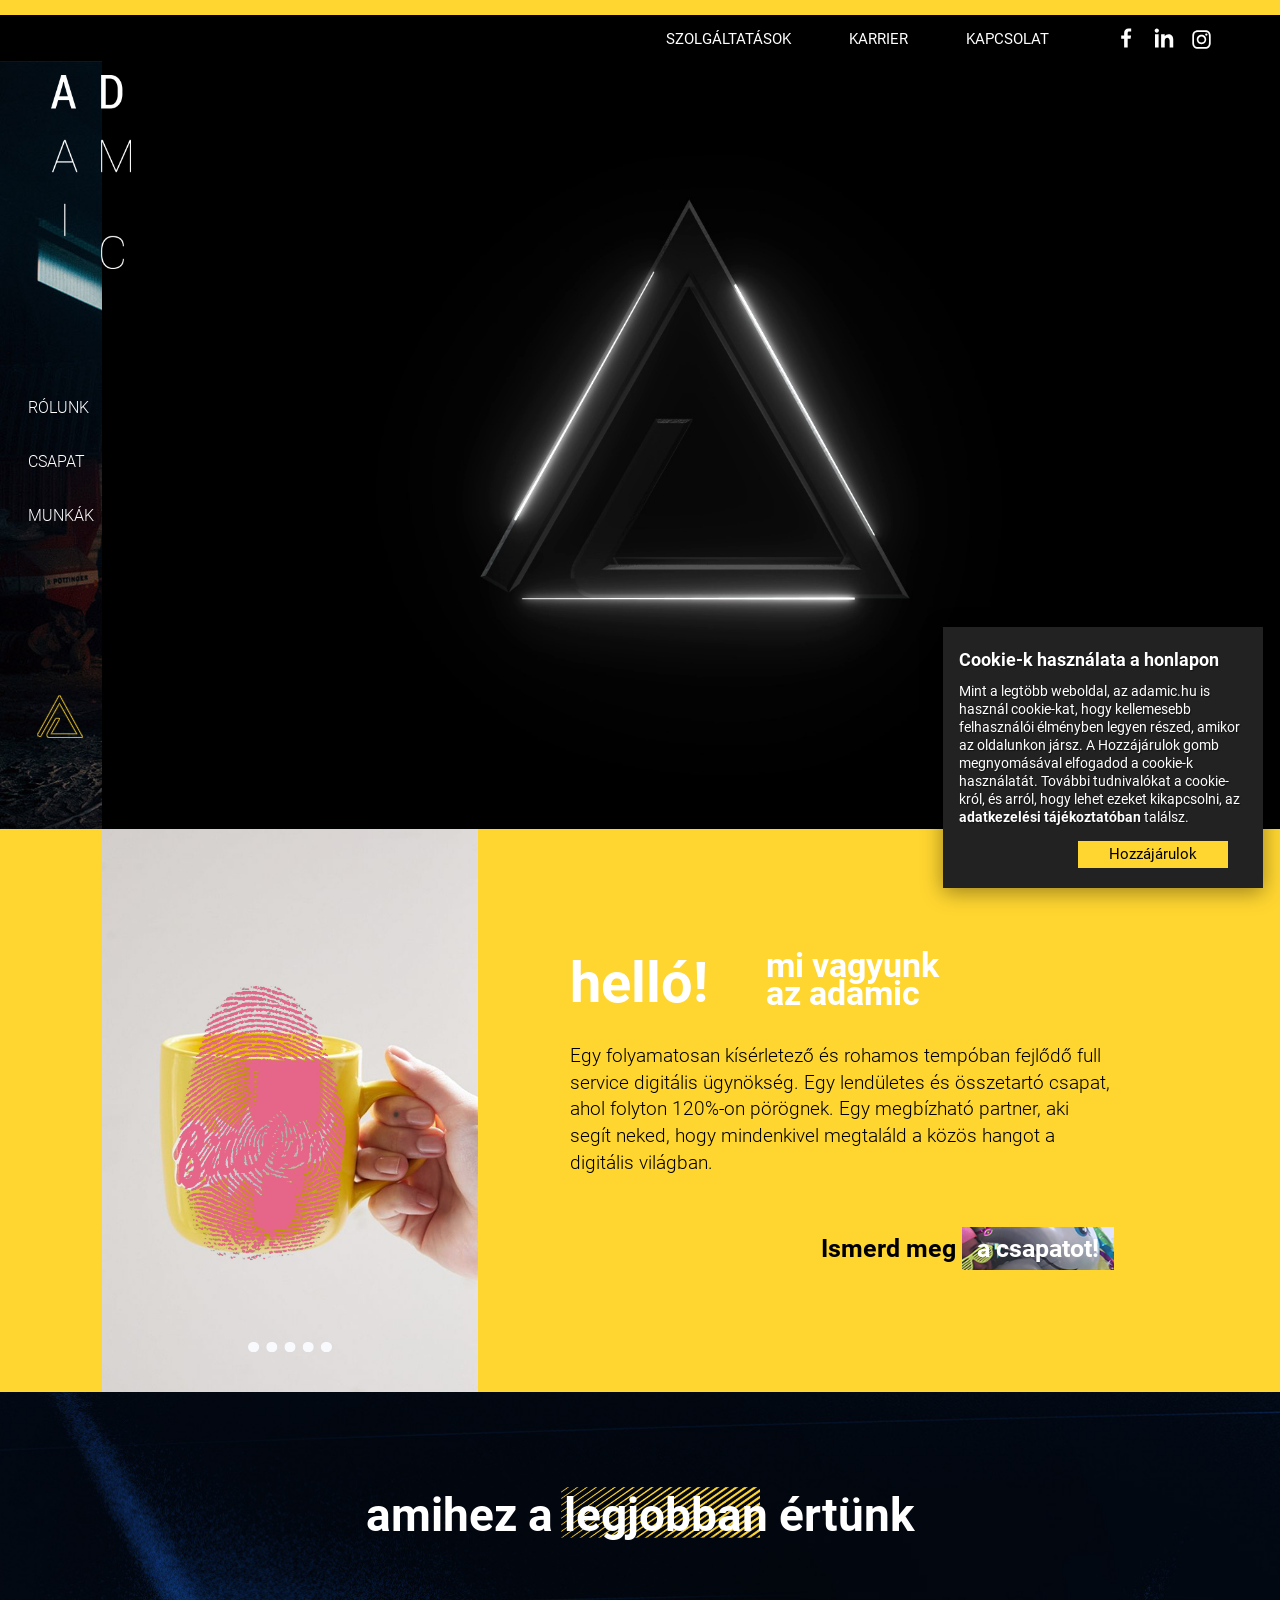
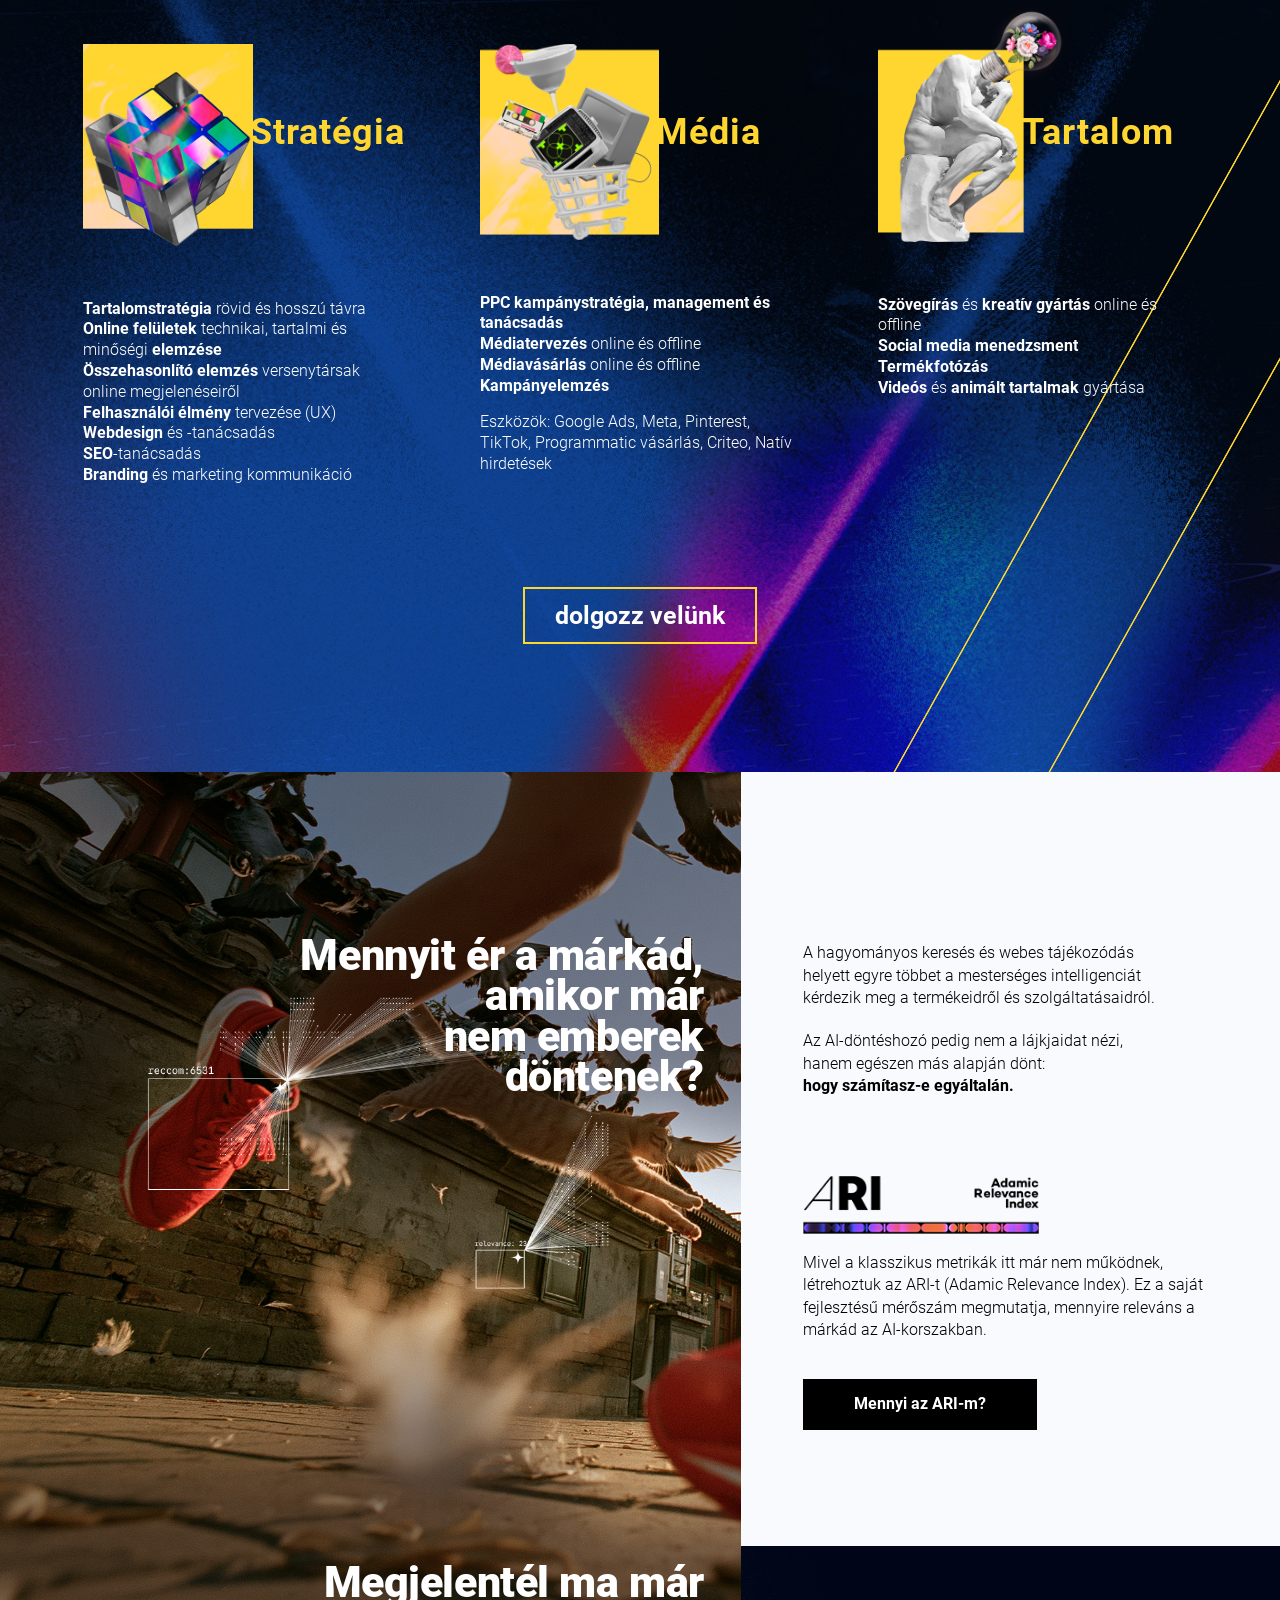
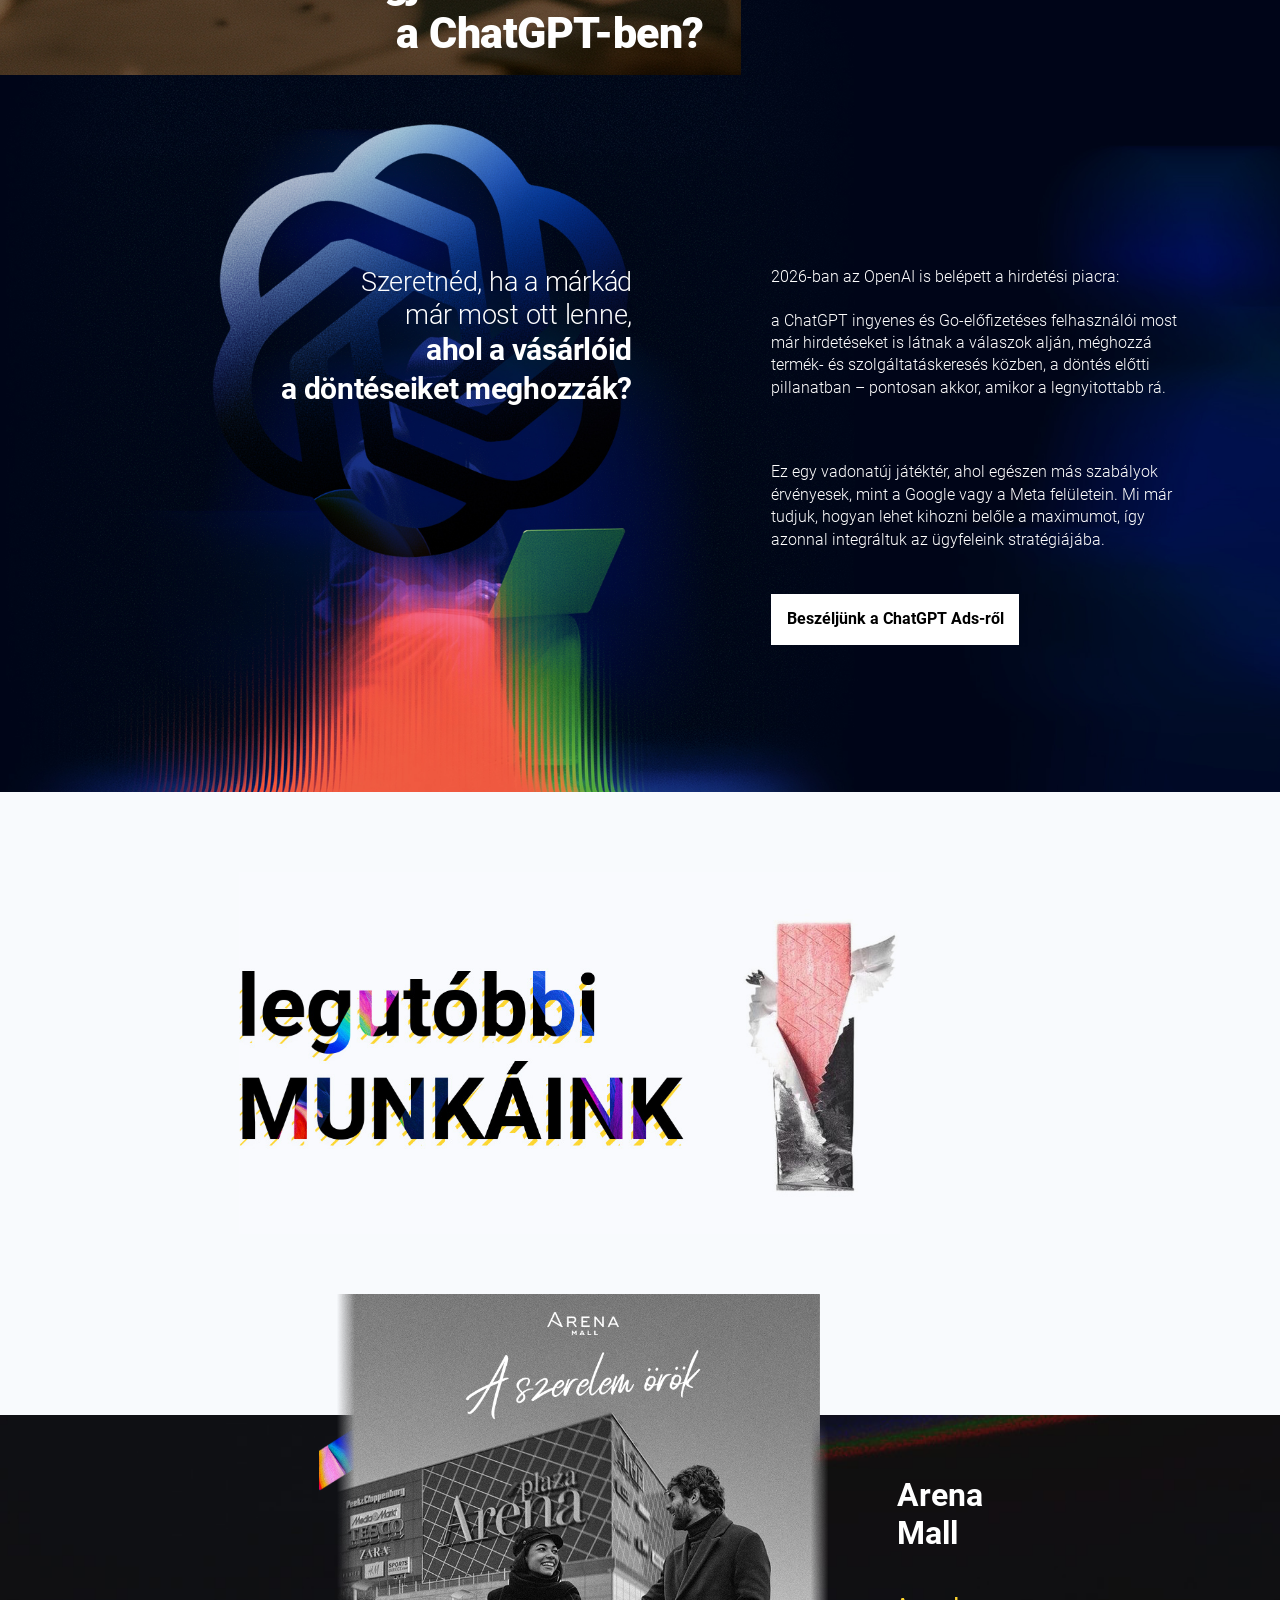
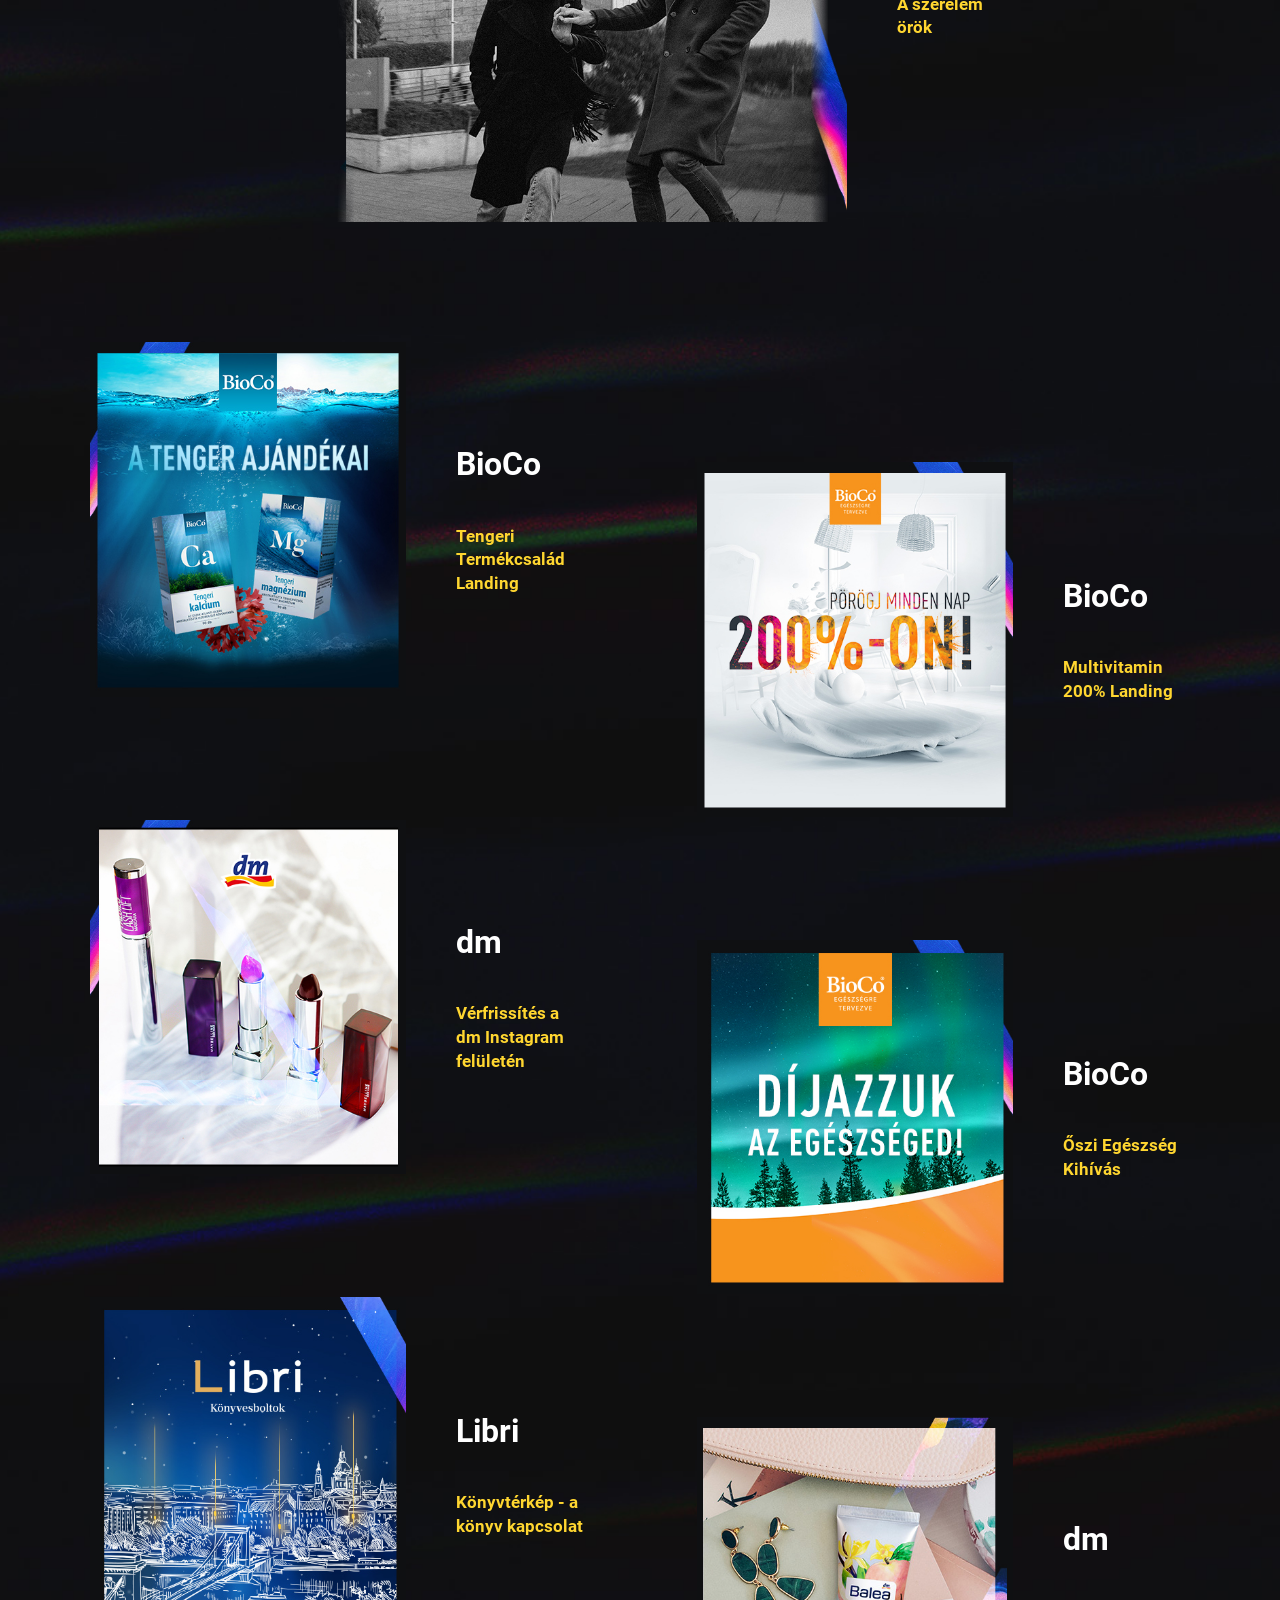
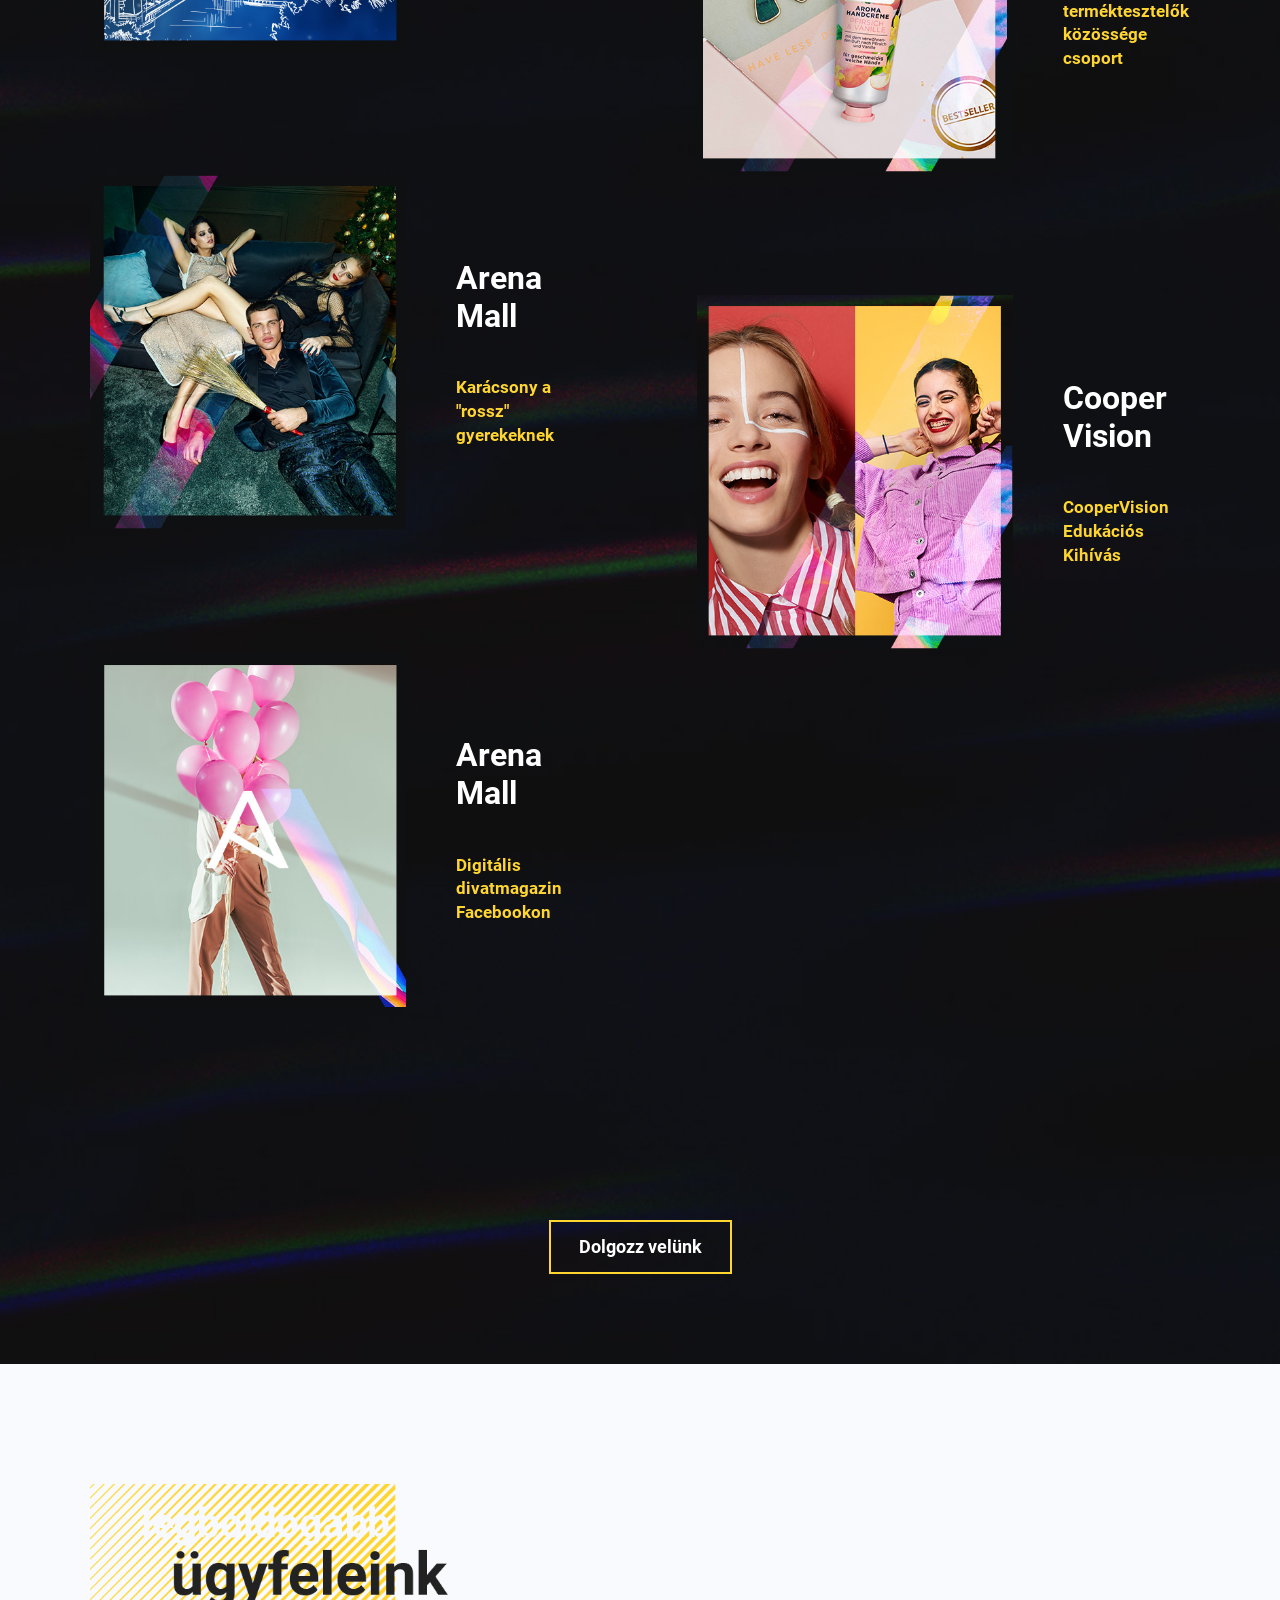
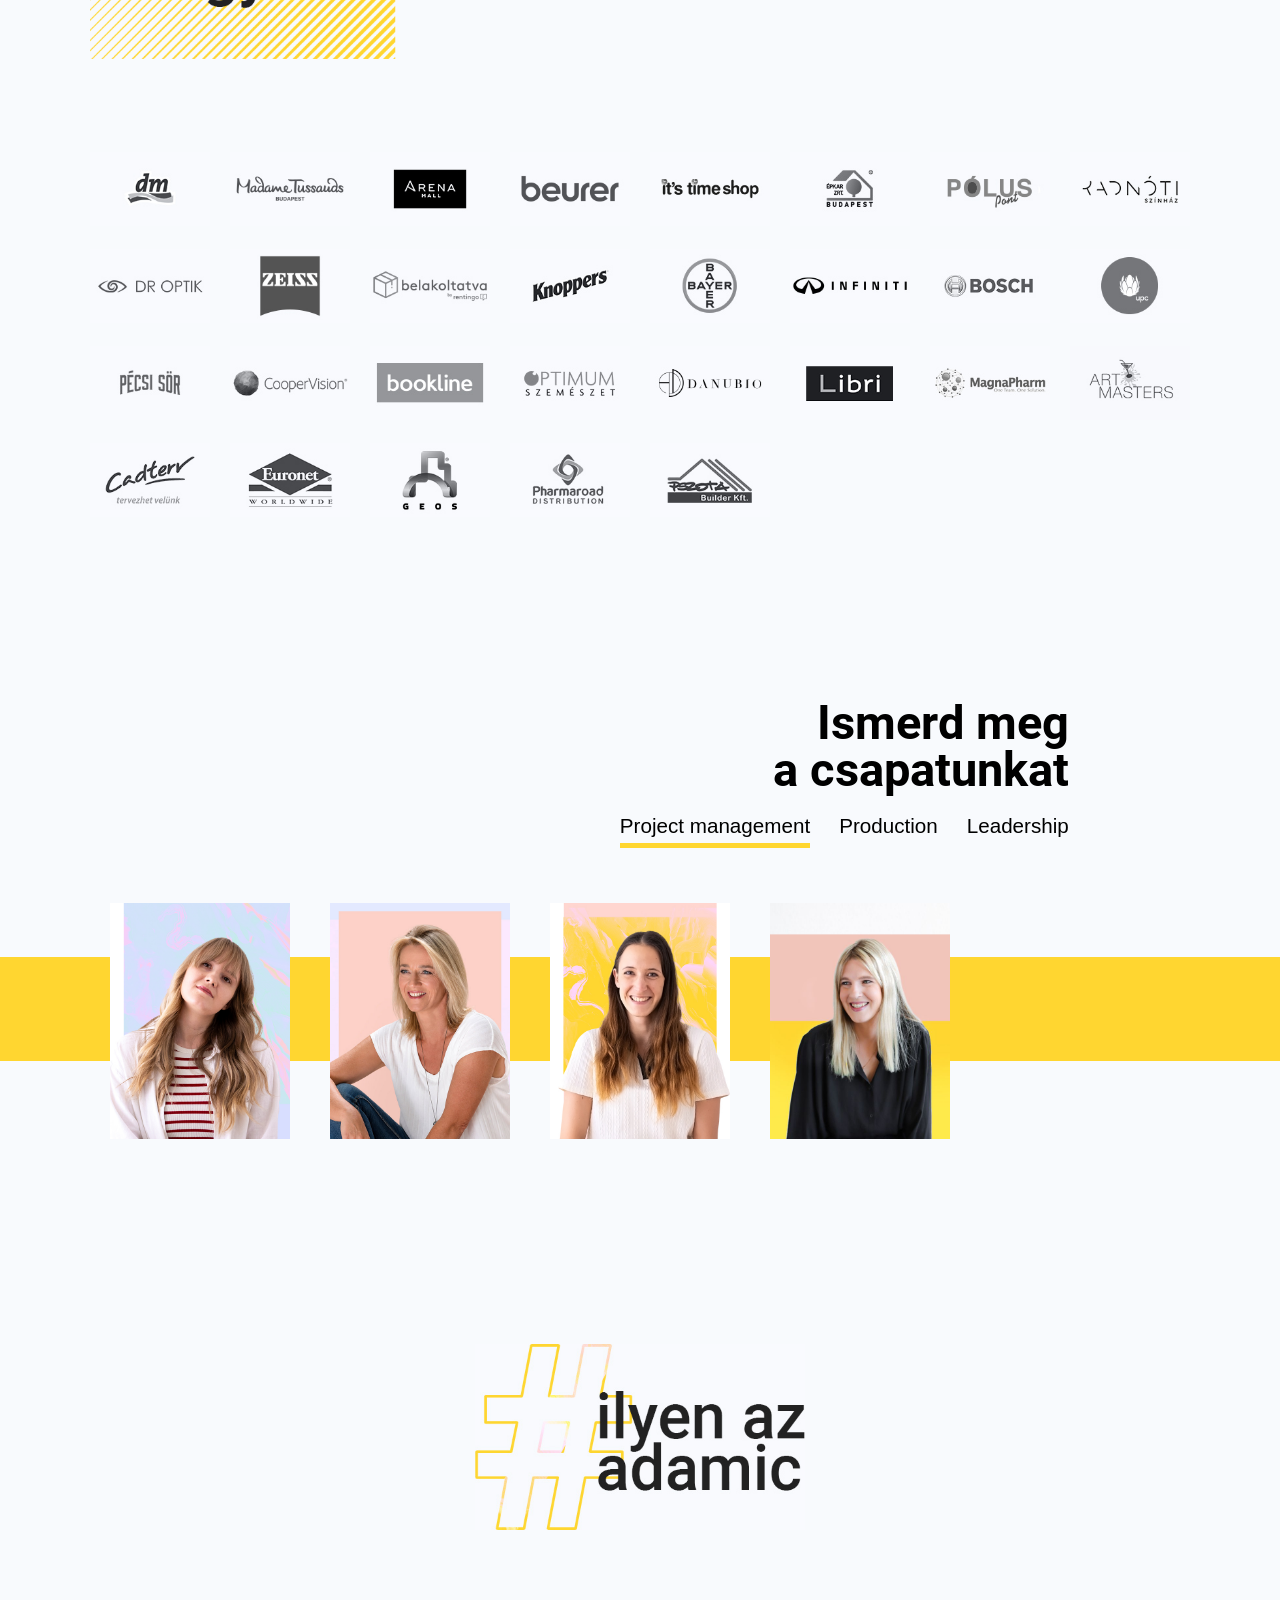
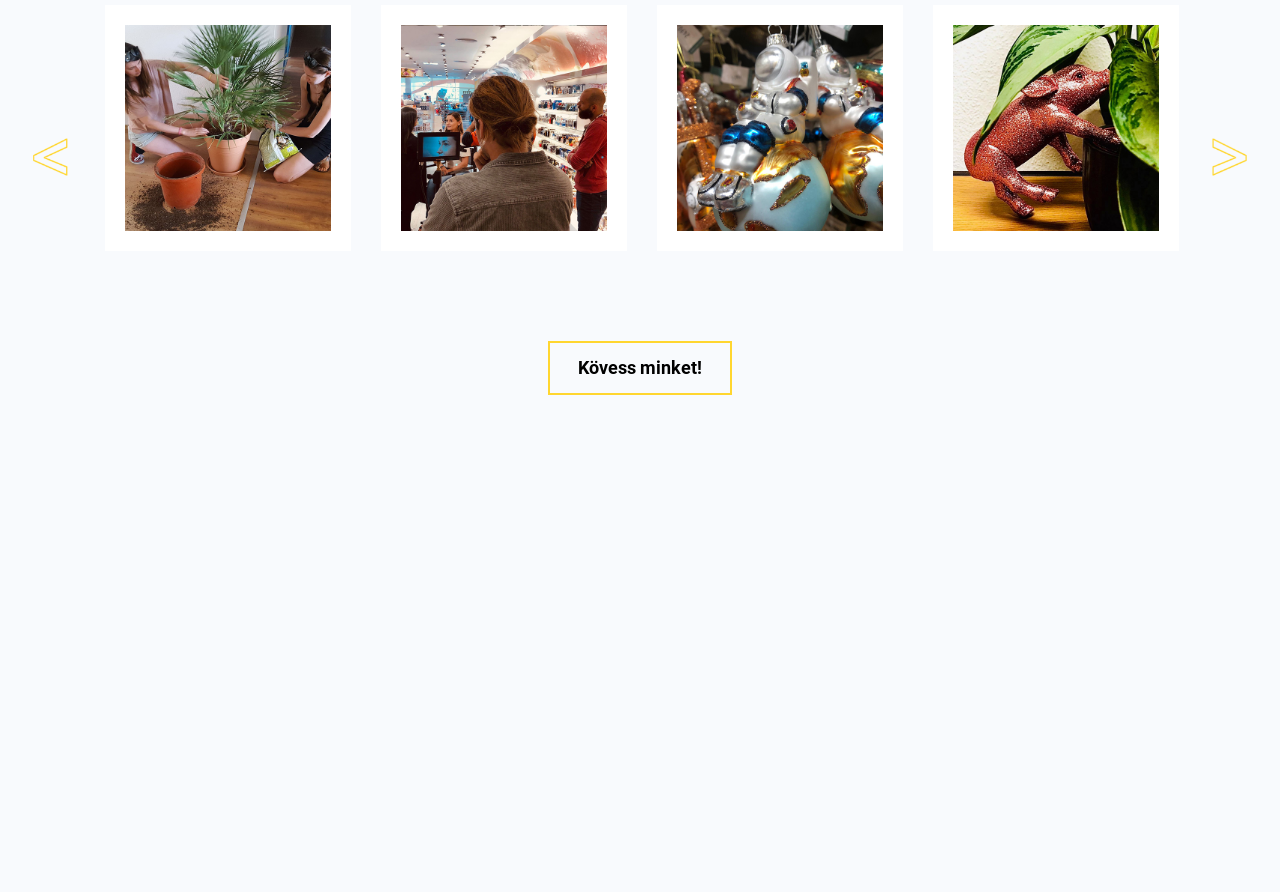
==== commit 0ed930b4: "Adamic update" ====
--- a/index.html
+++ b/index.html
@@ -9,7 +9,7 @@
     <meta name="theme-color" content="#000000" />
     <link rel="stylesheet" type="text/css" href="includes/slick.css?1">
     <link href="includes/aos.css" rel="stylesheet">
-    <link rel="stylesheet" type="text/css" href="includes/page-2.css?18">
+    <link rel="stylesheet" type="text/css" href="includes/page-2.css?19">
     <link rel="apple-touch-icon" sizes="180x180" href="/apple-touch-icon.png">
     <link rel="icon" type="image/png" sizes="32x32" href="/favicon-32x32.png">
     <link rel="icon" type="image/png" sizes="16x16" href="/favicon-16x16.png">
@@ -887,11 +887,12 @@
             <a href="/" class="main-mob"><img src="img/adamic-logo-yellow.png" class="main-mob-logo-c" alt="Adamic logó"></a>
             <div id="mySidenav" class="sidenav">
                 <a href="#rolunk" onclick="closeNav()" id="m-c" class="animated scroller">Rólunk</a>
-                <a href="#csapatunk" onclick="closeNav()" id="m-c-2" class="animated-2 scroller">Csapatunk</a>
-                <a href="#munkaink" onclick="closeNav()" id="m-c-3" class="animated-3 scroller">Munkáink</a>
-                <a href="/karrier" onclick="closeNav()" id="m-c-4" class="animated-4">Karrier</a>
-                <a href="#kapcsolat" onclick="closeNav()" id="m-c-5" class="animated-5 scroller">Kapcsolat</a>
-                <div id="m-c-6" class="social-logos-container animated-6 mobs">
+                 <a href="#szolgaltatasok" onclick="closeNav()" id="m-c-2" class="animated scroller">Szolgáltatásaink</a>
+                <a href="#csapatunk" onclick="closeNav()" id="m-c-3" class="animated-2 scroller">Csapatunk</a>
+                <a href="#munkaink" onclick="closeNav()" id="m-c-4" class="animated-3 scroller">Munkáink</a>
+                <a href="/karrier" onclick="closeNav()" id="m-c-5" class="animated-4">Karrier</a>
+                <a href="#kapcsolat" onclick="closeNav()" id="m-c-6" class="animated-5 scroller">Kapcsolat</a>
+                <div id="m-c-7" class="social-logos-container animated-6 mobs">
 
                     <a href="https://www.facebook.com/AdamicMedia" target="_blank" rel="noopener" onclick="closeNav()"><img style="width:24px;" src="img/dashicons--facebook-alt.svg" alt="Facebook logó"></a>
                     <a href="https://www.linkedin.com/company/adamic/mycompany/?viewAsMember=true" target="_blank" rel="noopener" onclick="closeNav()"><img style="width:24px;" src="img/dashicons--linkedin.svg" alt="LinkedIn logó"></a>
@@ -903,6 +904,7 @@
         </div>
         <div class="menu-top">
             <div class="top-right-menu">
+                <a href="#szolgaltatasok" class="scroller">Szolgáltatások</a>
                 <a href="/karrier">Karrier</a>
                 <a href="#kapcsolat" class="scroller">Kapcsolat</a>
                 <div class="social-logos-container">
@@ -964,7 +966,7 @@
 
 
 
-        <div class="new-work-background" style="position:relative;">
+        <div class="new-work-background" style="position:relative;" id="szolgaltatasok">
             <video src="asdf-BG3.mp4" loop muted class="magno animate__slow" id="vid-m">
             </video>
             <h2>amihez a <span>legjobban</span> értünk</h2>
--- a/includes/page-2.css
+++ b/includes/page-2.css
@@ -2540,7 +2540,7 @@
 
   --fs-base: clamp(16px, 1.04vw, 20px);   /* your .ourskills p rule */
   --fs-small: clamp(16px, .940vw, 18px);  /* the 18px copy in the dark block */
-  --lh: 1.3;
+  --lh: 1.4;
 
   display: grid;
   grid-template-columns: minmax(0, 1111fr) minmax(0, 809fr);
@@ -2632,7 +2632,7 @@
   padding: 0 calc(56 * var(--u));
 }
 .ari__btn--light{
-  background: #fff;
+  background-color: #fff;
   color: #000;
   padding: 0 calc(16 * var(--u));
   margin-top: calc(48 * var(--u));
@@ -2788,3 +2788,38 @@
     .ari__title{ font-weight: 700;}
     .ari__title.ari__title--bottom {font-size:18px;}
 }
+
+.ari__btn--dark {
+    border: 1px solid #000;
+    transition: all .5s;
+    box-shadow: 0 0 0 0 #000;
+    outline: 0 !important;
+    text-decoration: none;
+}
+
+.ari__btn--dark:hover {
+      background-color: transparent;
+    color: #000;
+    border: 1px solid transparent;
+    box-shadow: 0 0 0 1px #000;
+    text-shadow: none;
+}
+
+.ari__btn--light {
+      transition: all .5s;
+}
+.ari__btn--light {
+    background-color: #fff; /* Explicit start color */
+    color: #000;
+    border: 1px solid transparent;
+    box-shadow: 0 0 0 0 transparent; /* Explicit start shadow */
+    transition: all 0.5s ease;
+}
+.ari__btn--light:hover {
+      background-color: #000!important;
+    color: #fff;
+    border: 1px solid transparent;
+    box-shadow: 0 0 0 1px #000;
+    text-shadow: none;
+}
+
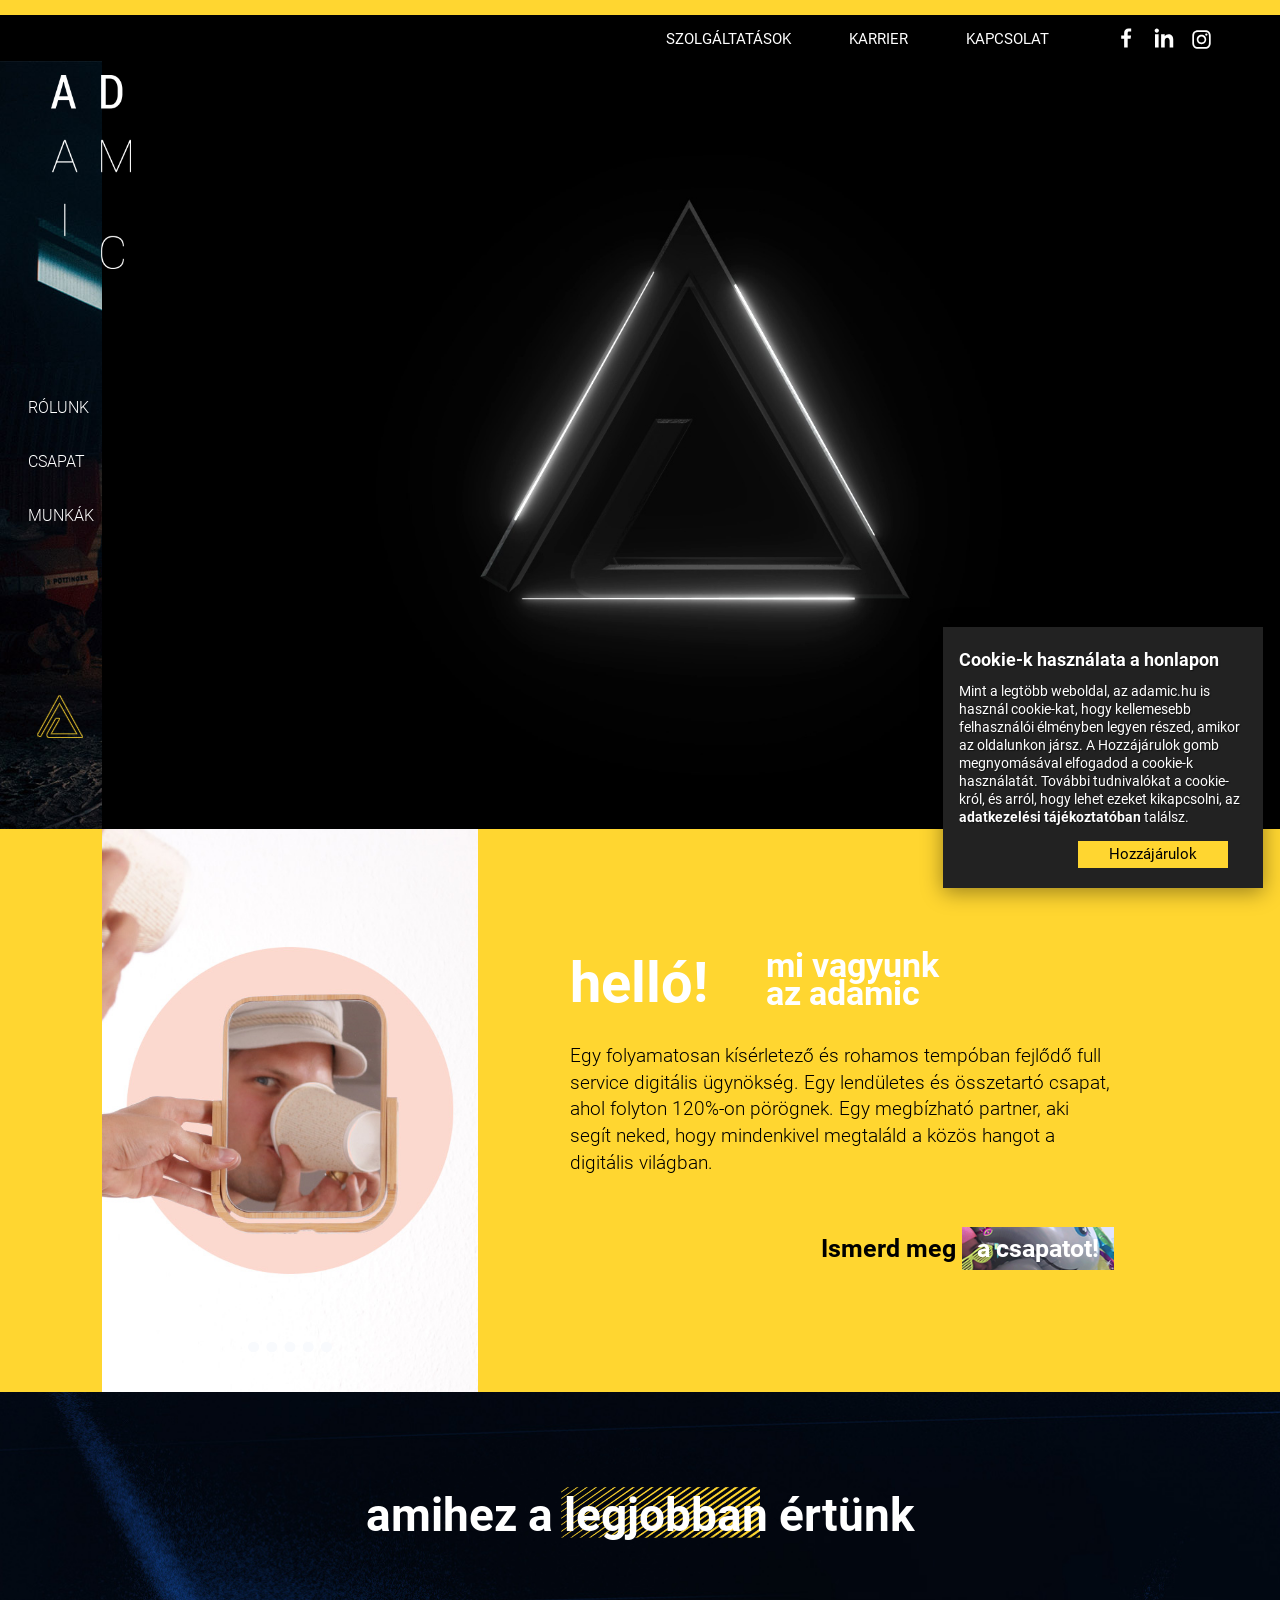
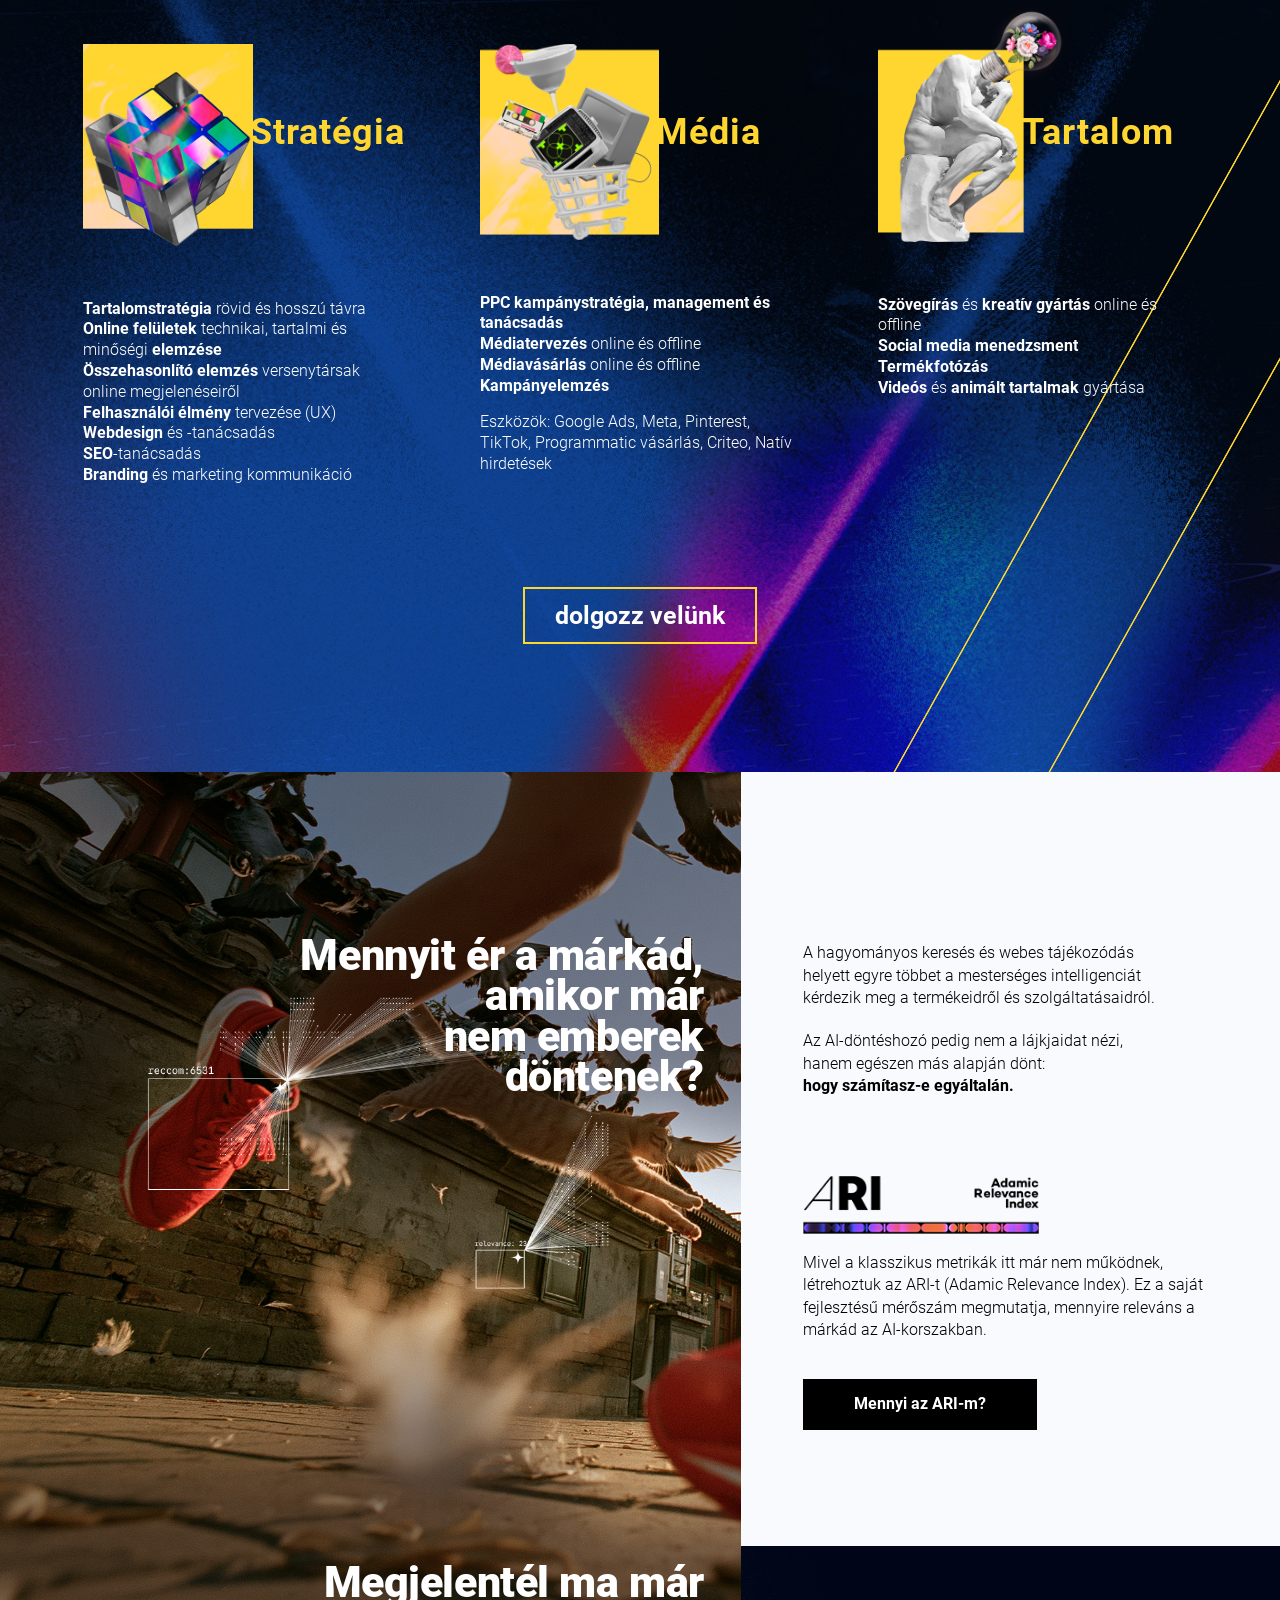
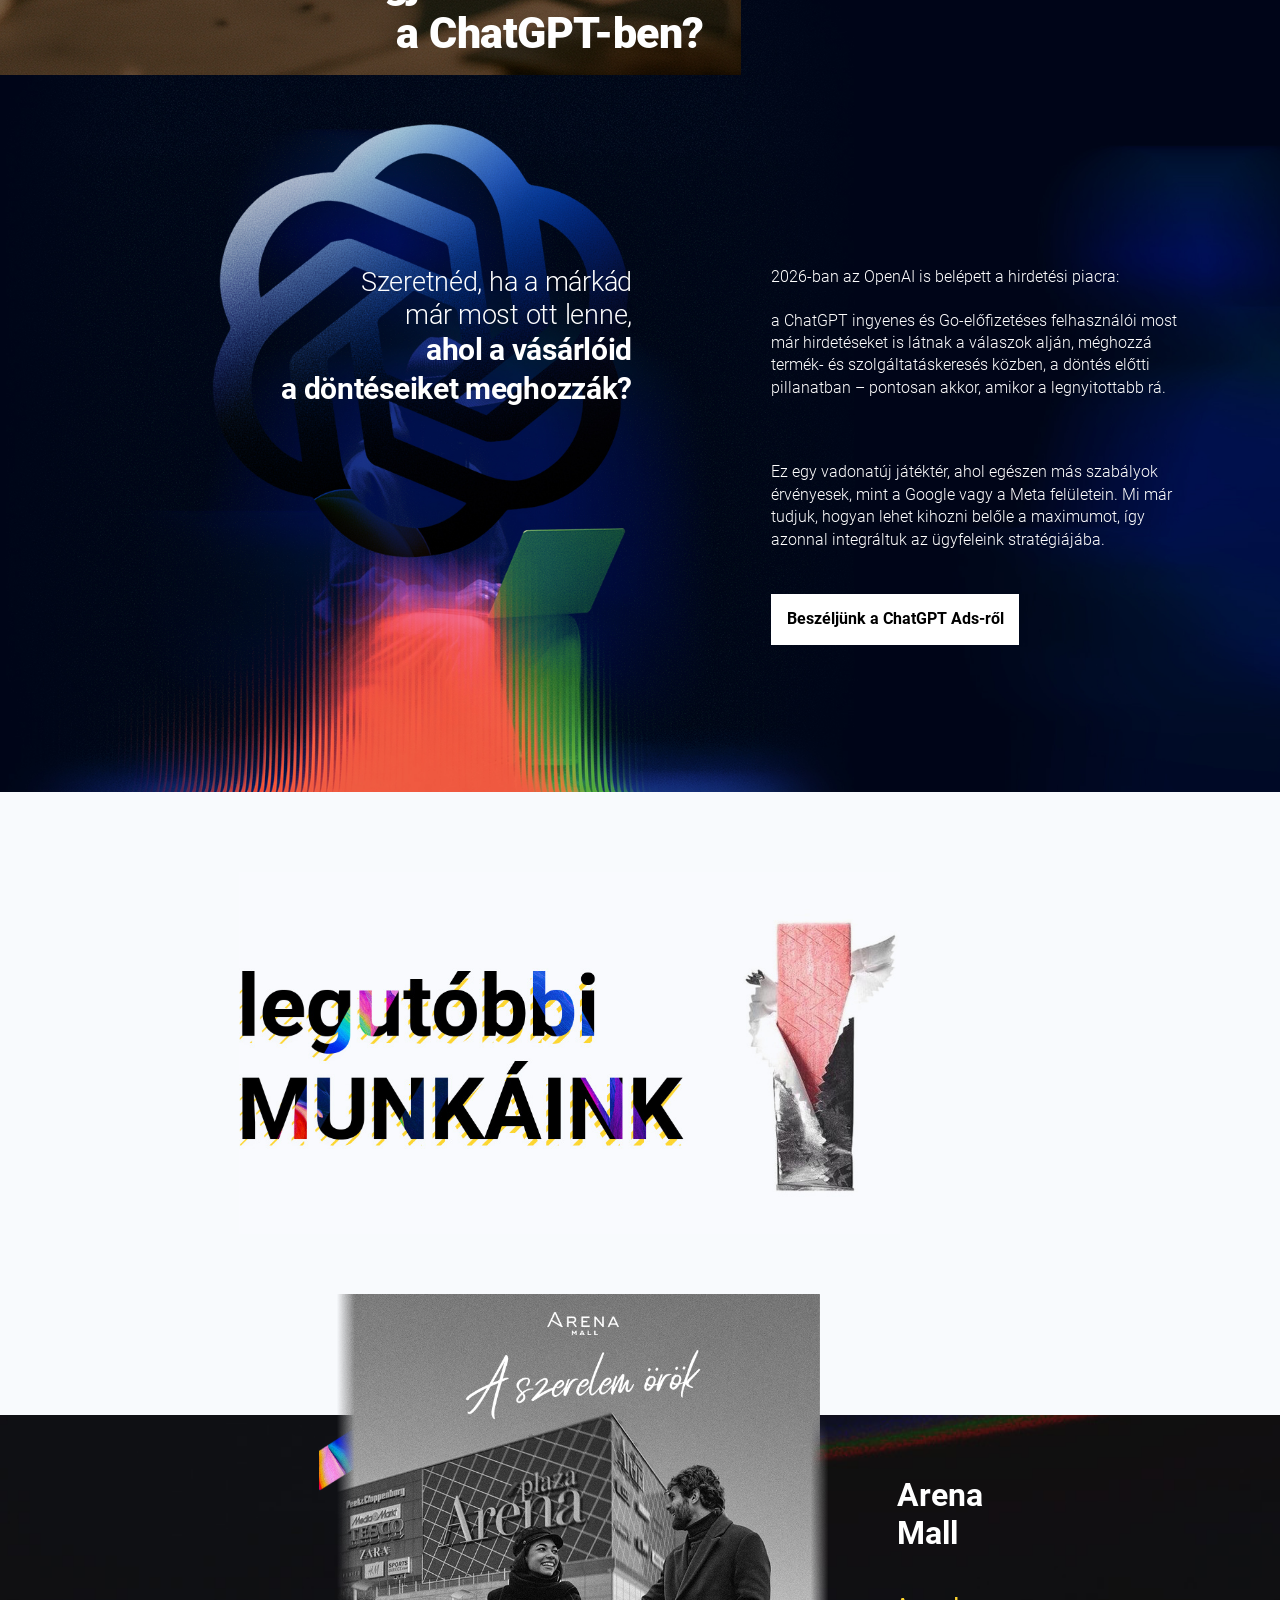
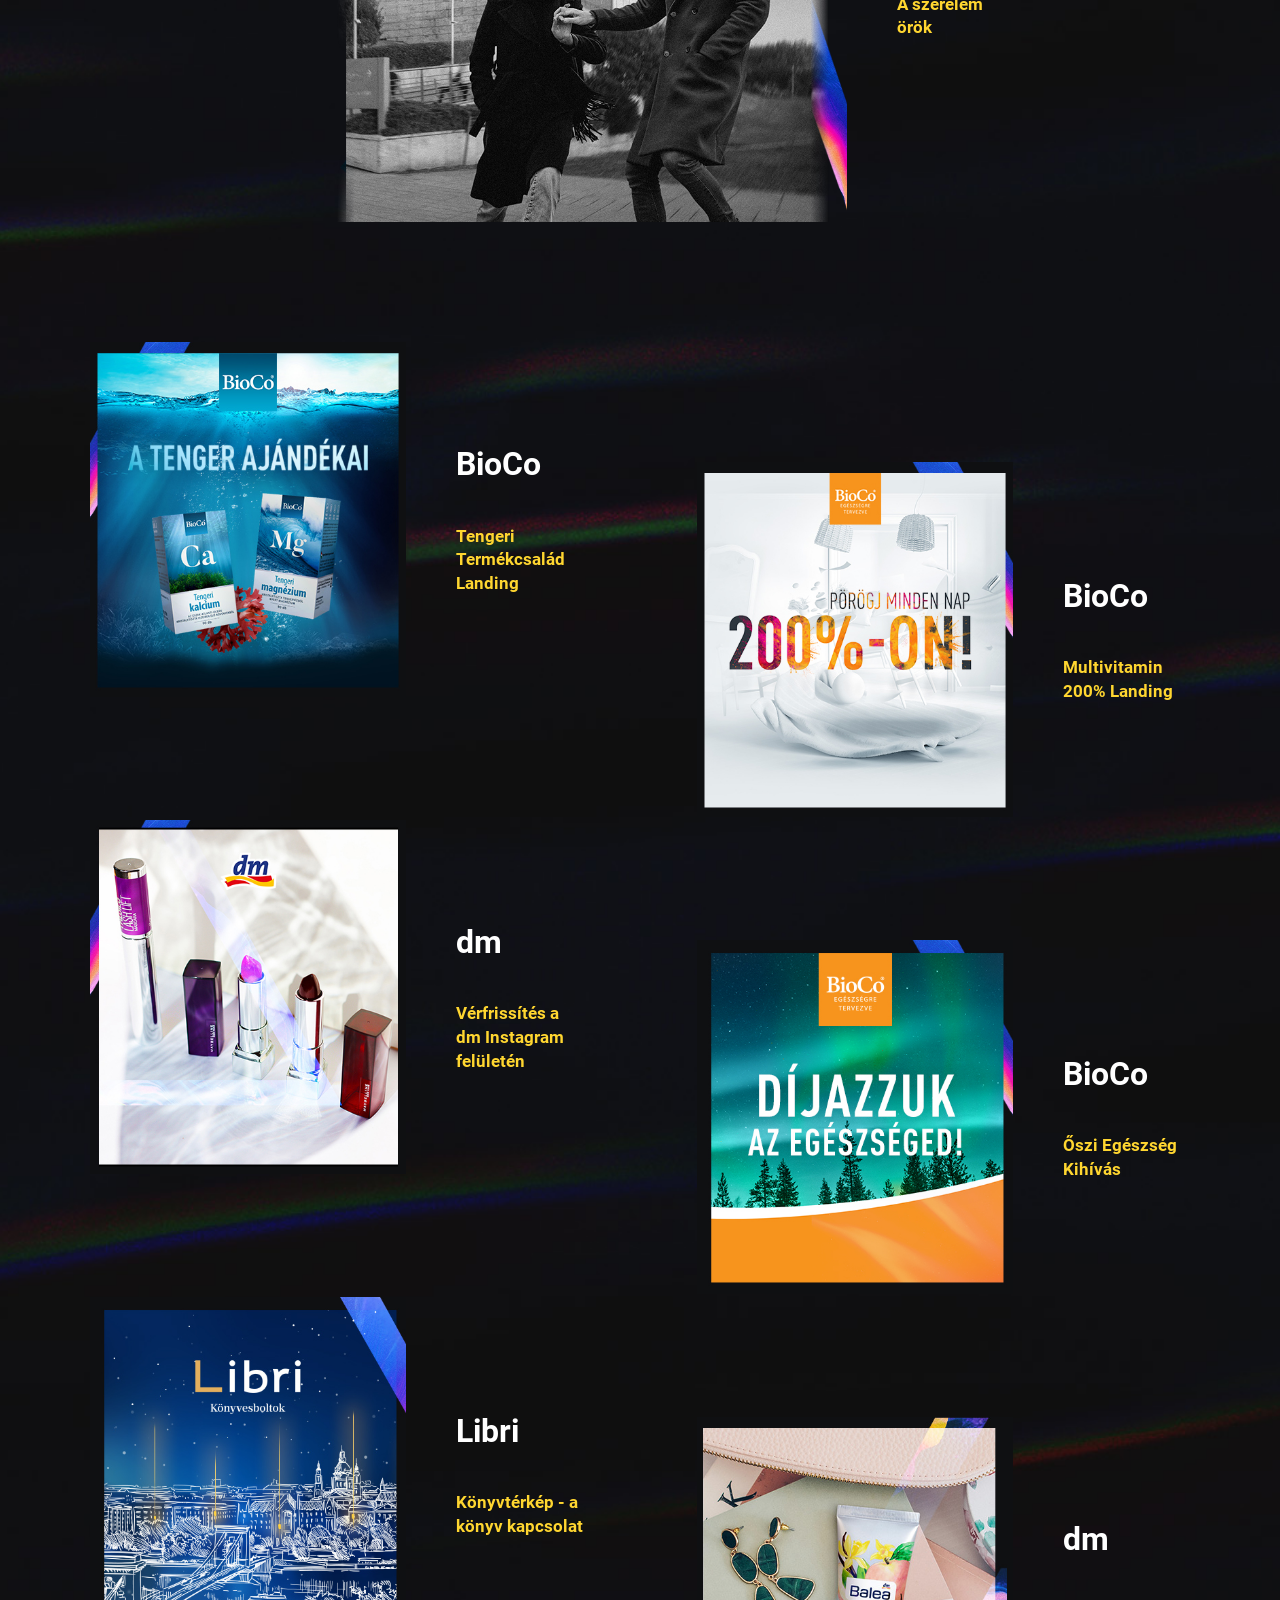
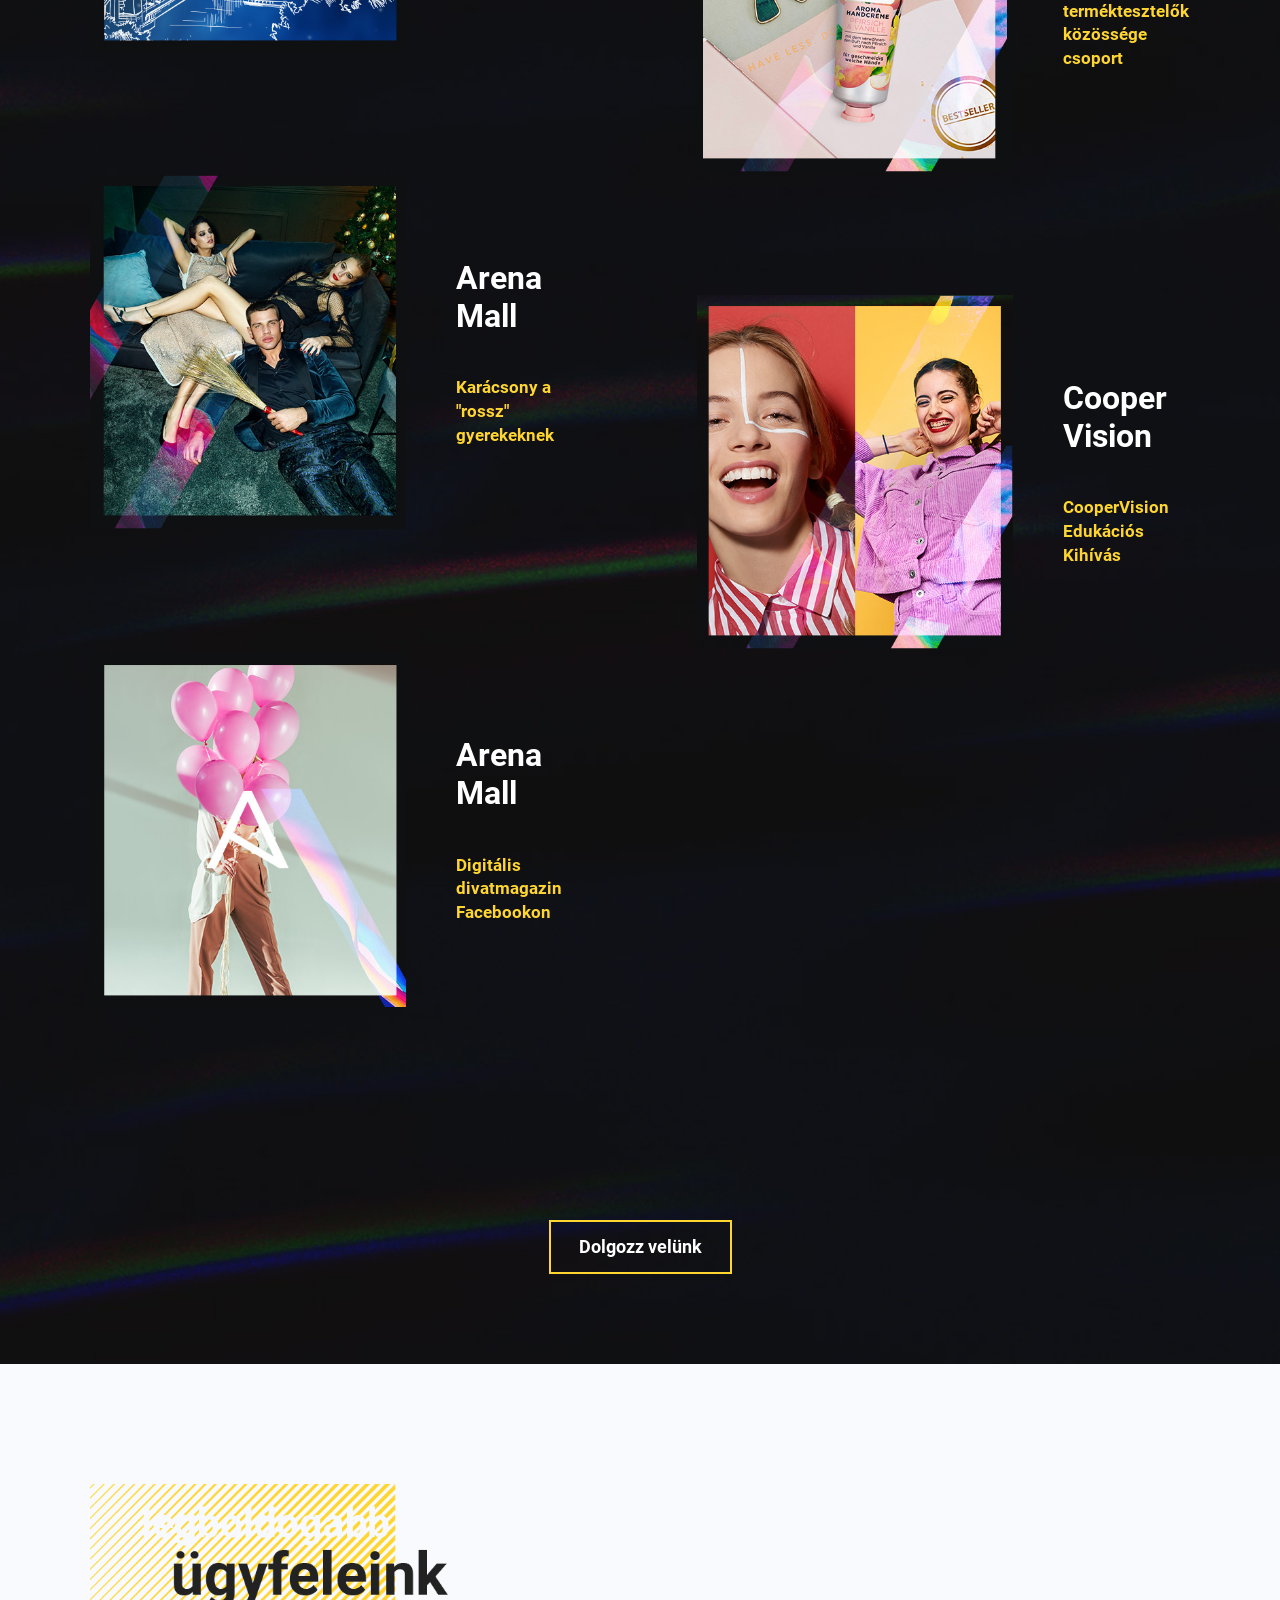
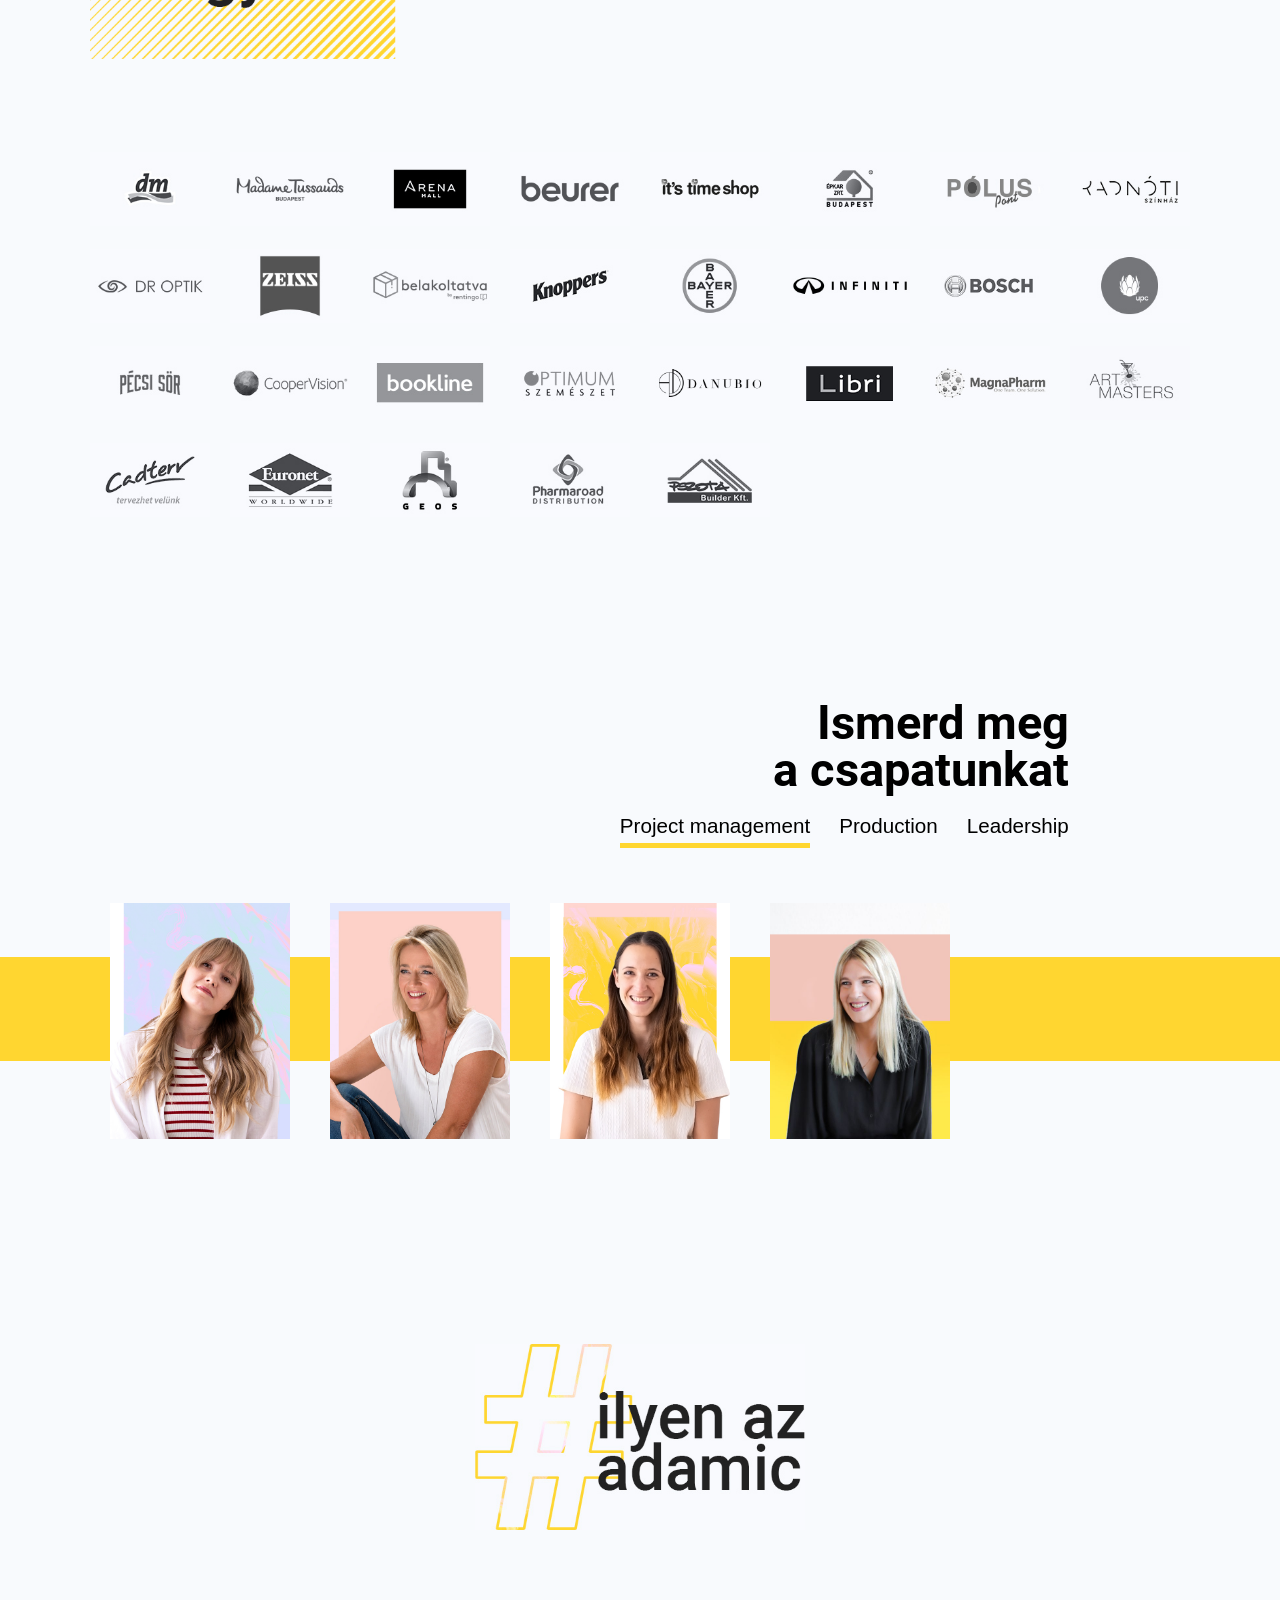
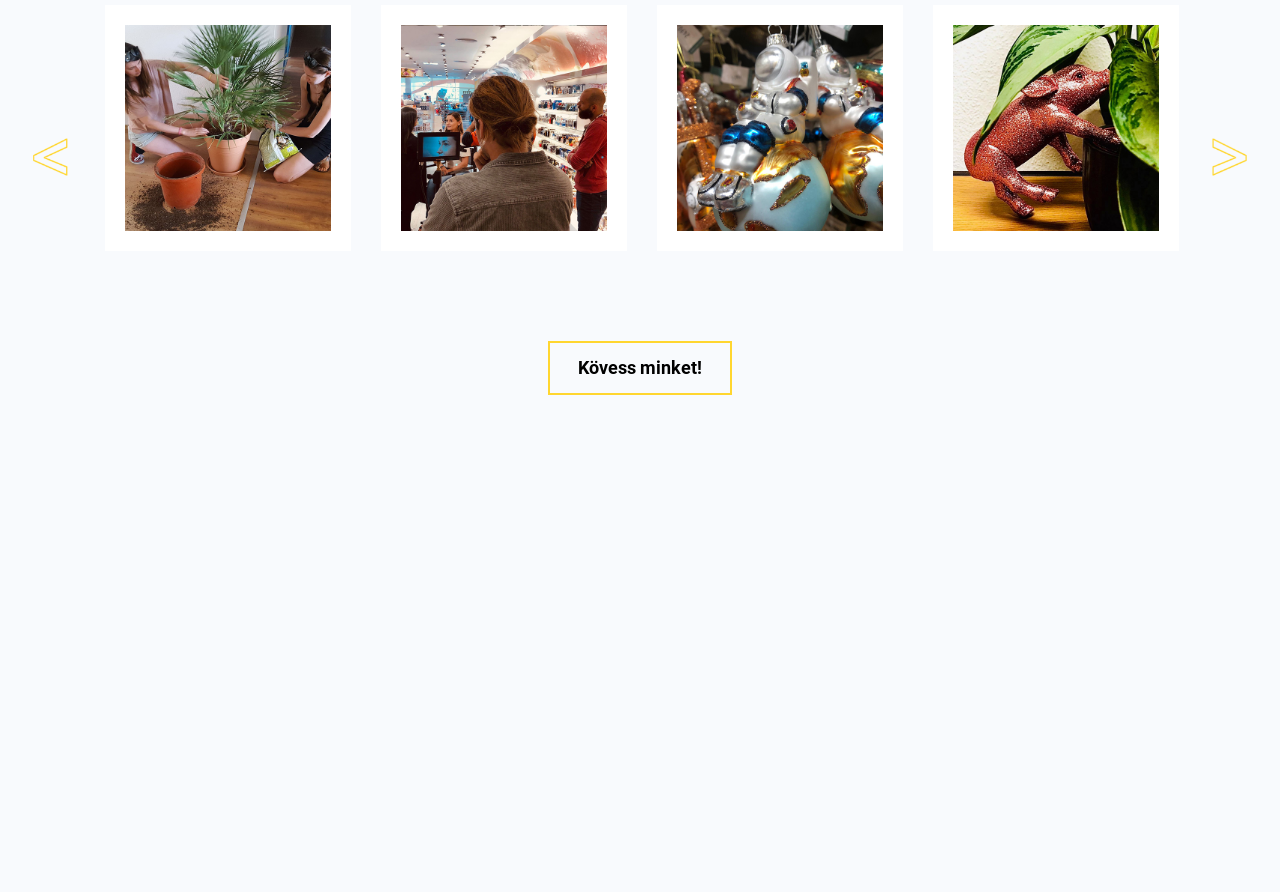
==== commit 21a5f797: "site manifest" ====
--- a/index.html
+++ b/index.html
@@ -887,7 +887,7 @@
             <a href="/" class="main-mob"><img src="img/adamic-logo-yellow.png" class="main-mob-logo-c" alt="Adamic logó"></a>
             <div id="mySidenav" class="sidenav">
                 <a href="#rolunk" onclick="closeNav()" id="m-c" class="animated scroller">Rólunk</a>
-                 <a href="#szolgaltatasok" onclick="closeNav()" id="m-c-2" class="animated scroller">Szolgáltatásaink</a>
+                 <a href="#szolgaltatasok" onclick="closeNav()" id="m-c-2" class="animated scroller">Szolgáltatások</a>
                 <a href="#csapatunk" onclick="closeNav()" id="m-c-3" class="animated-2 scroller">Csapatunk</a>
                 <a href="#munkaink" onclick="closeNav()" id="m-c-4" class="animated-3 scroller">Munkáink</a>
                 <a href="/karrier" onclick="closeNav()" id="m-c-5" class="animated-4">Karrier</a>
@@ -1085,7 +1085,7 @@
         fejlesztésű mérőszám megmutatja, mennyire releváns a<br class="d">
         márkád az AI-korszakban.
       </p>
-      <a class="ari__btn ari__btn--dark" href="#">Mennyi az ARI-m?</a>
+      <a class="ari__btn ari__btn--dark" href="https://safarattila.github.io/ari-site/">Mennyi az ARI-m?</a>
     </div>
   </div>
 
@@ -1110,7 +1110,7 @@
         tudjuk, hogyan lehet kihozni belőle a maximumot, így<br class="d">
         azonnal integráltuk az ügyfeleink stratégiájába.
       </p>
-      <a class="ari__btn ari__btn--light" href="#">Beszéljünk a ChatGPT Ads-ről</a>
+      <a class="ari__btn ari__btn--light" href="https://safarattila.github.io/ari-site/">Beszéljünk a ChatGPT Ads-ről</a>
     </div>
   </div>
 
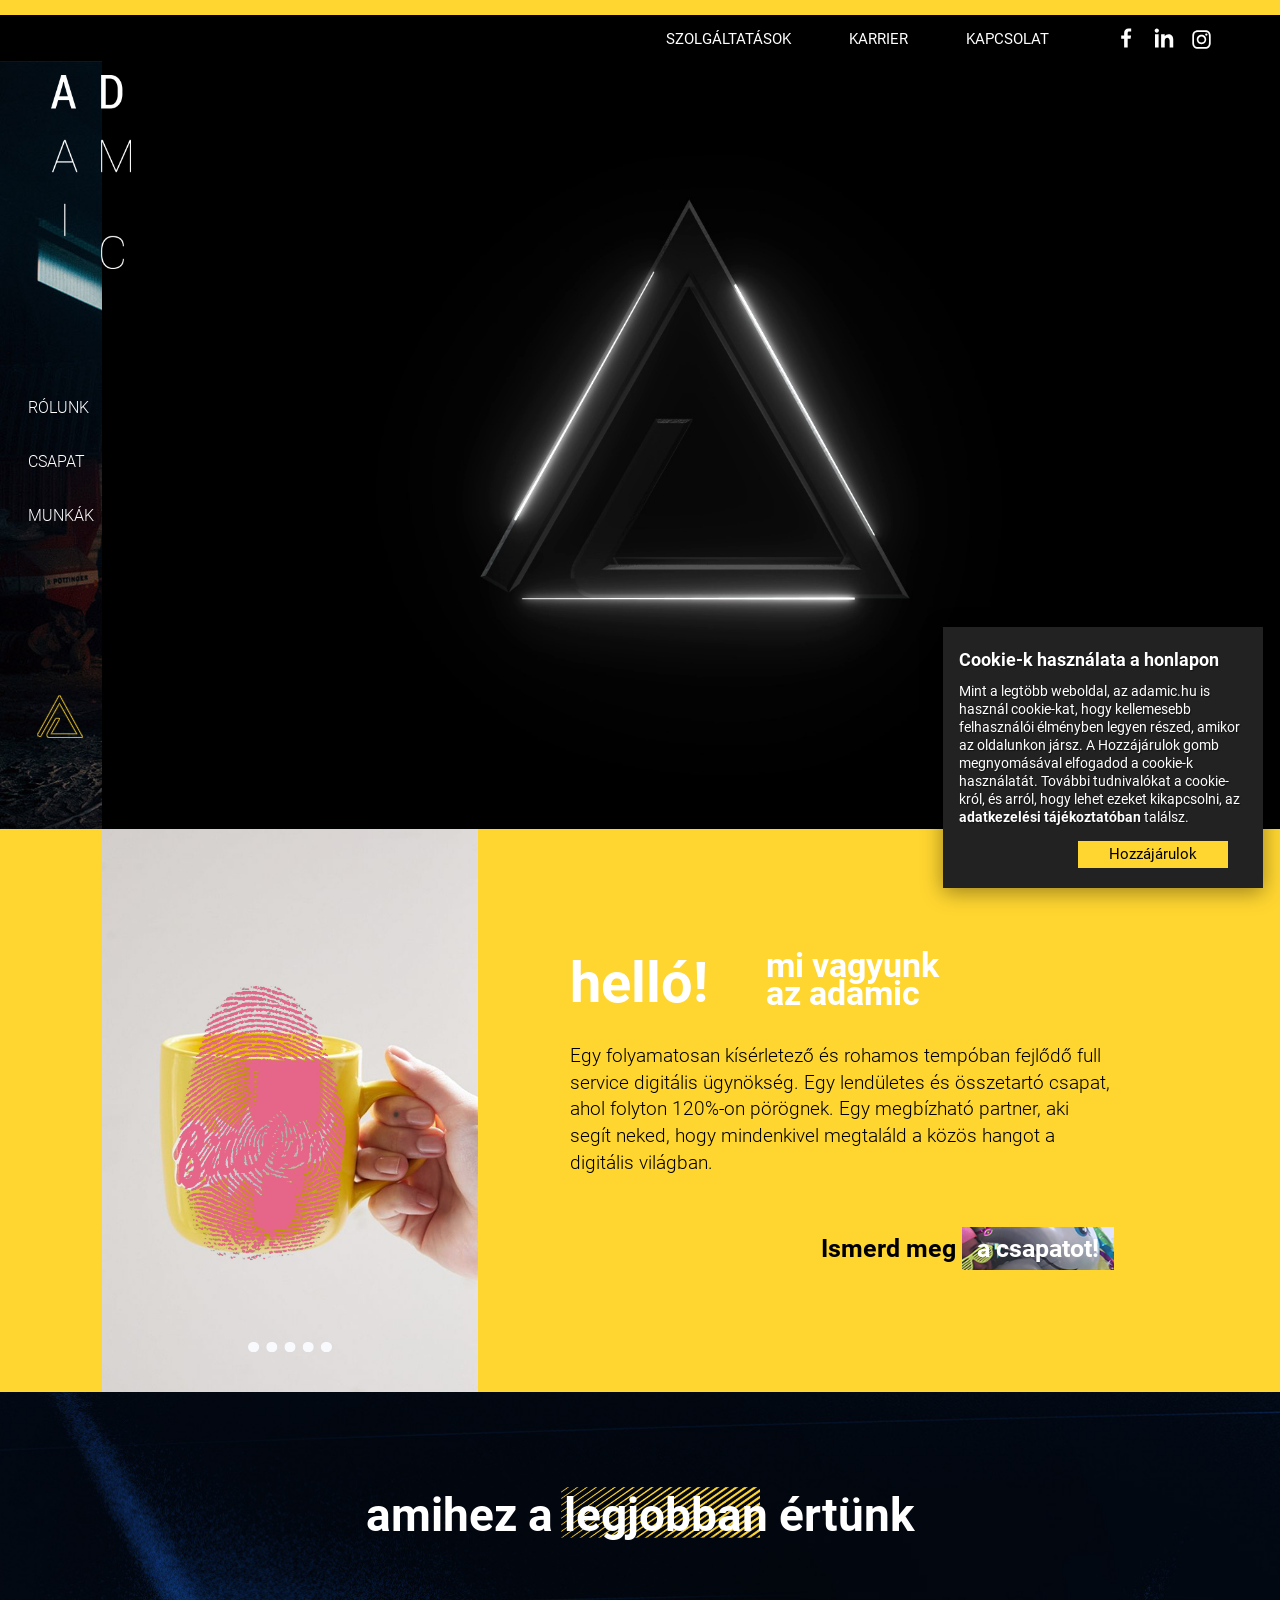
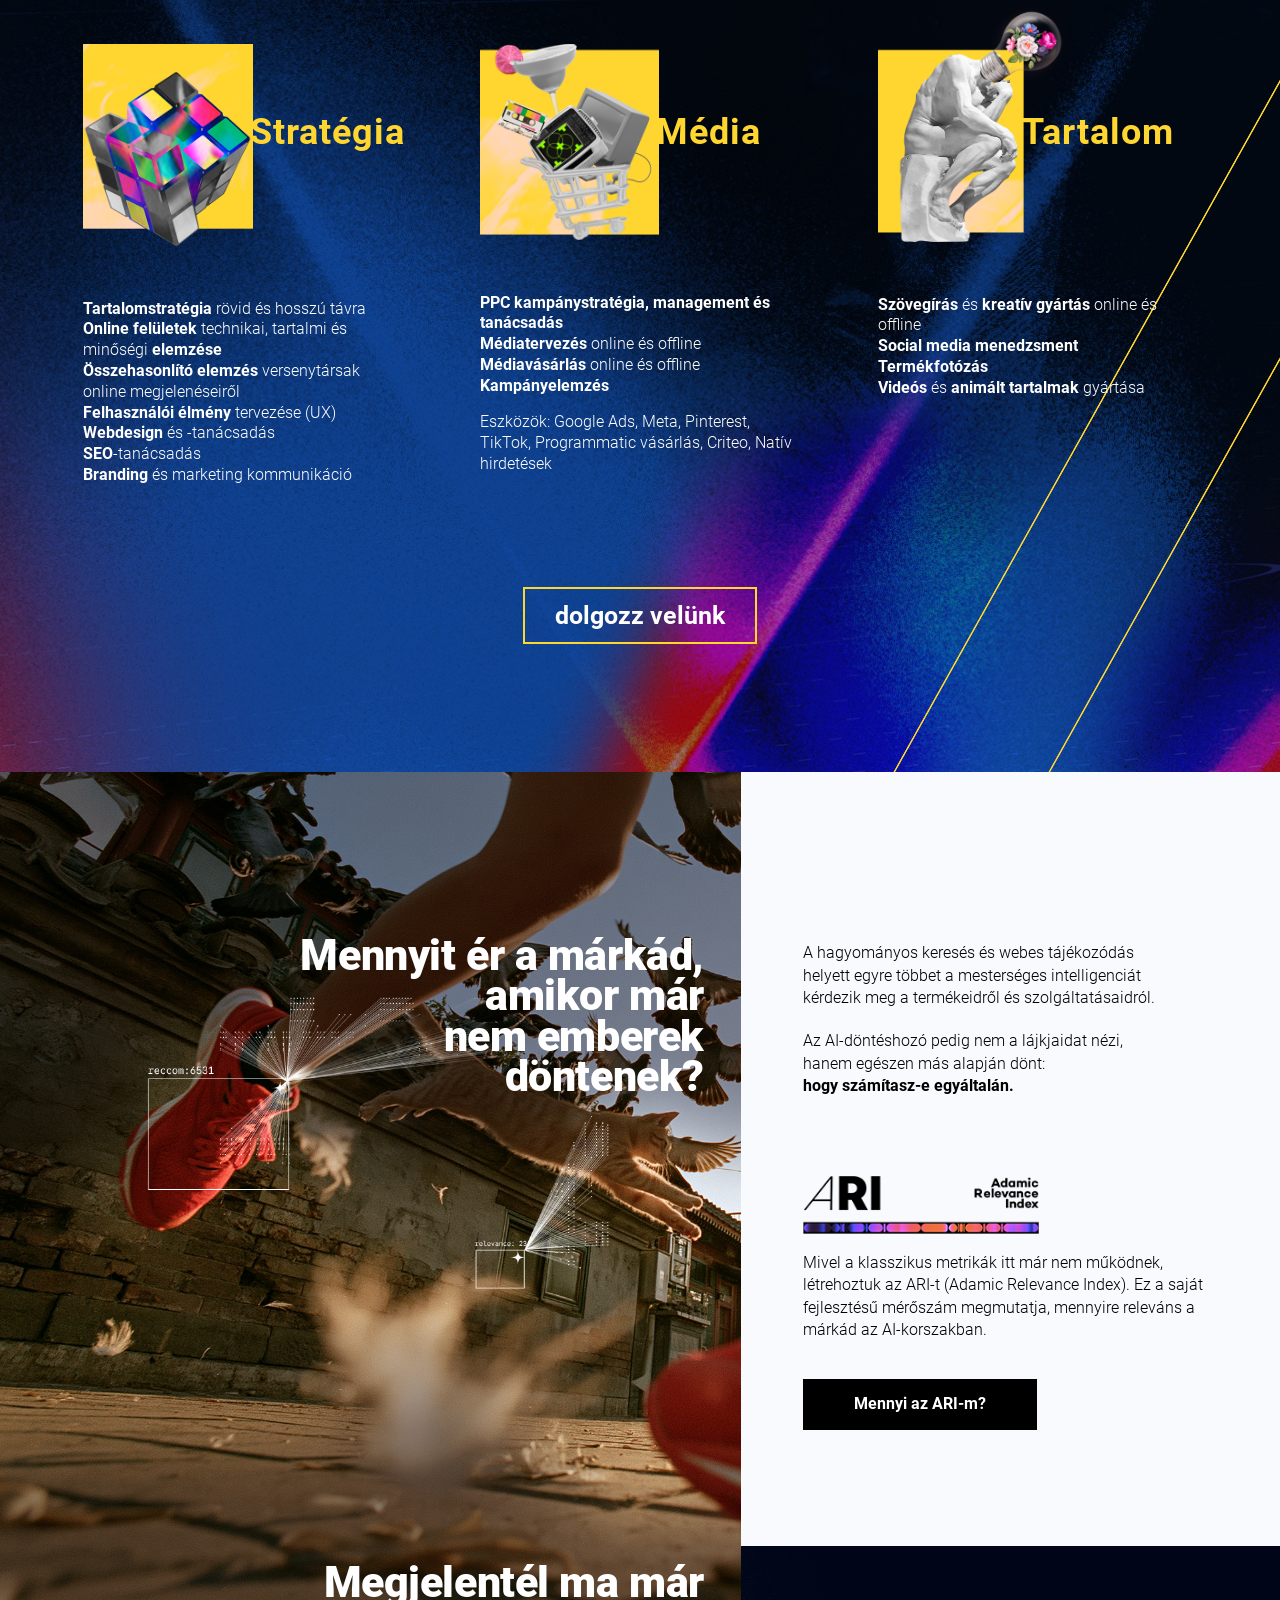
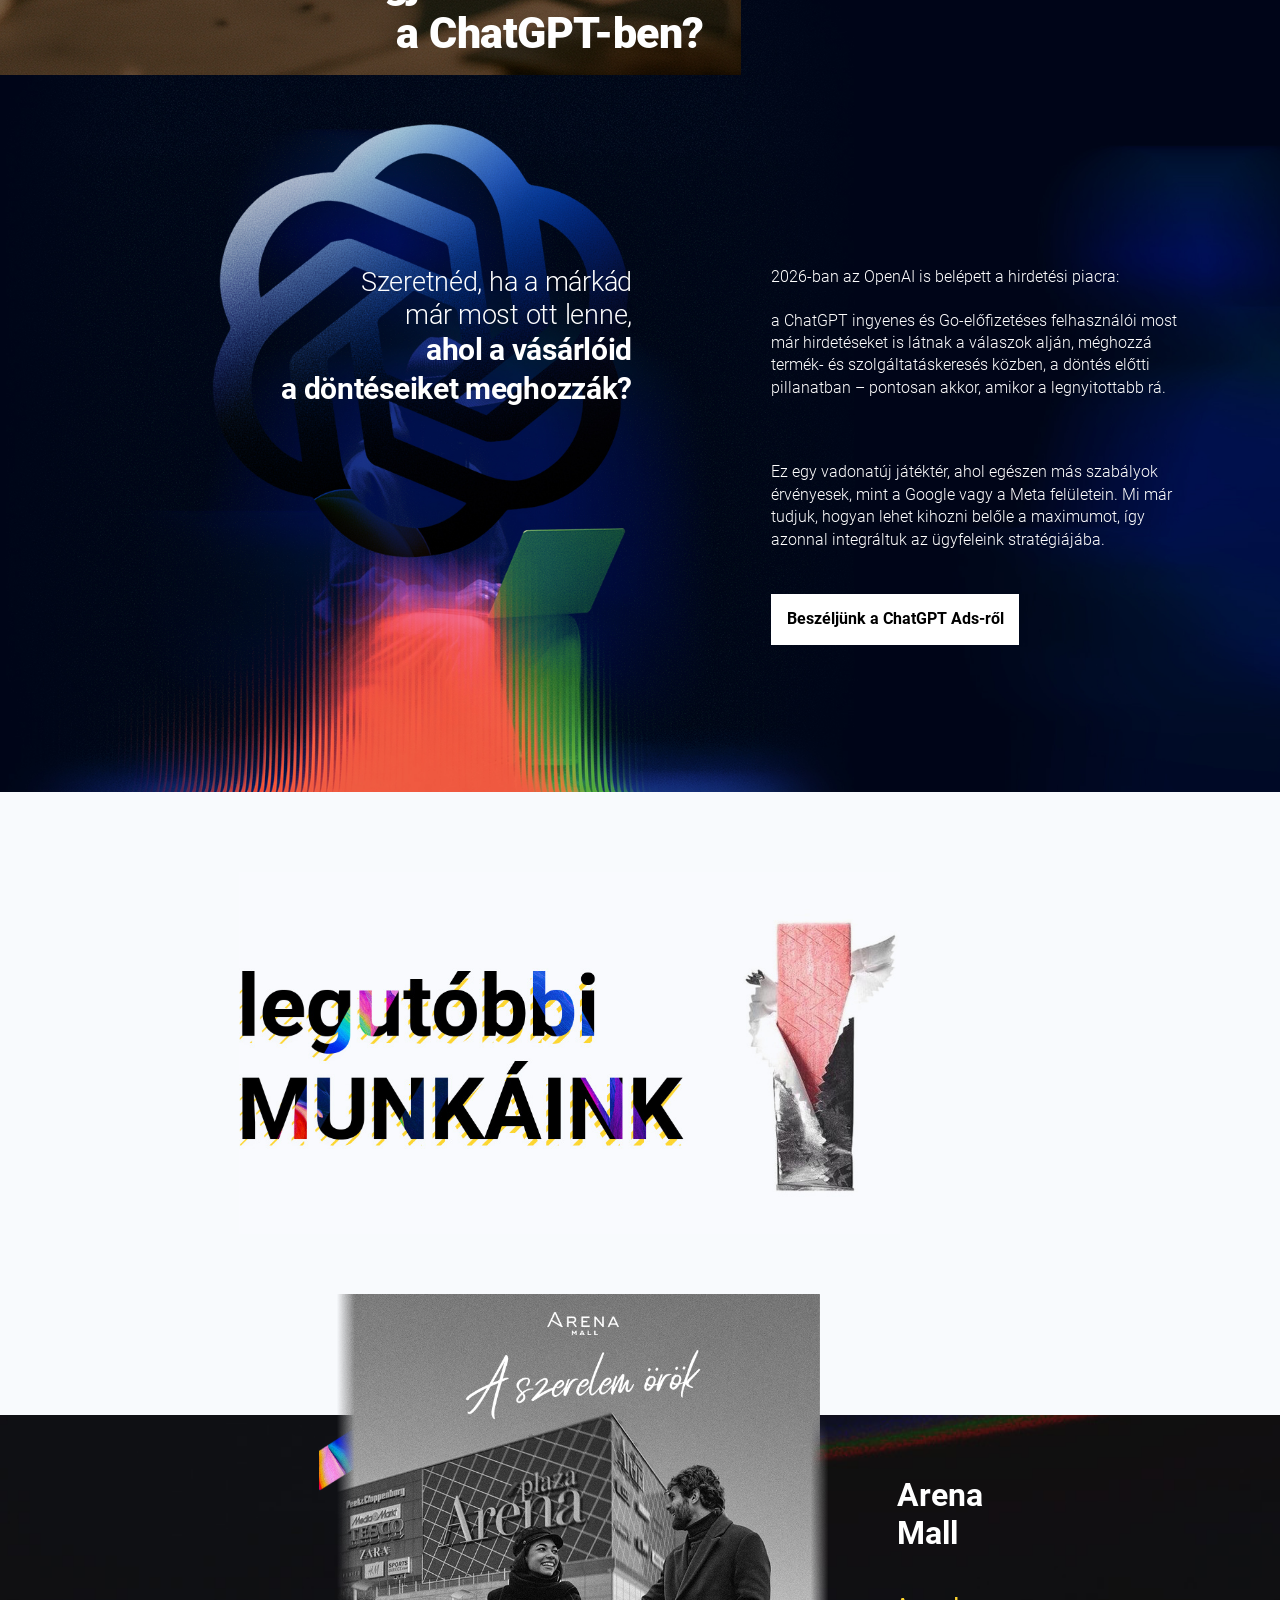
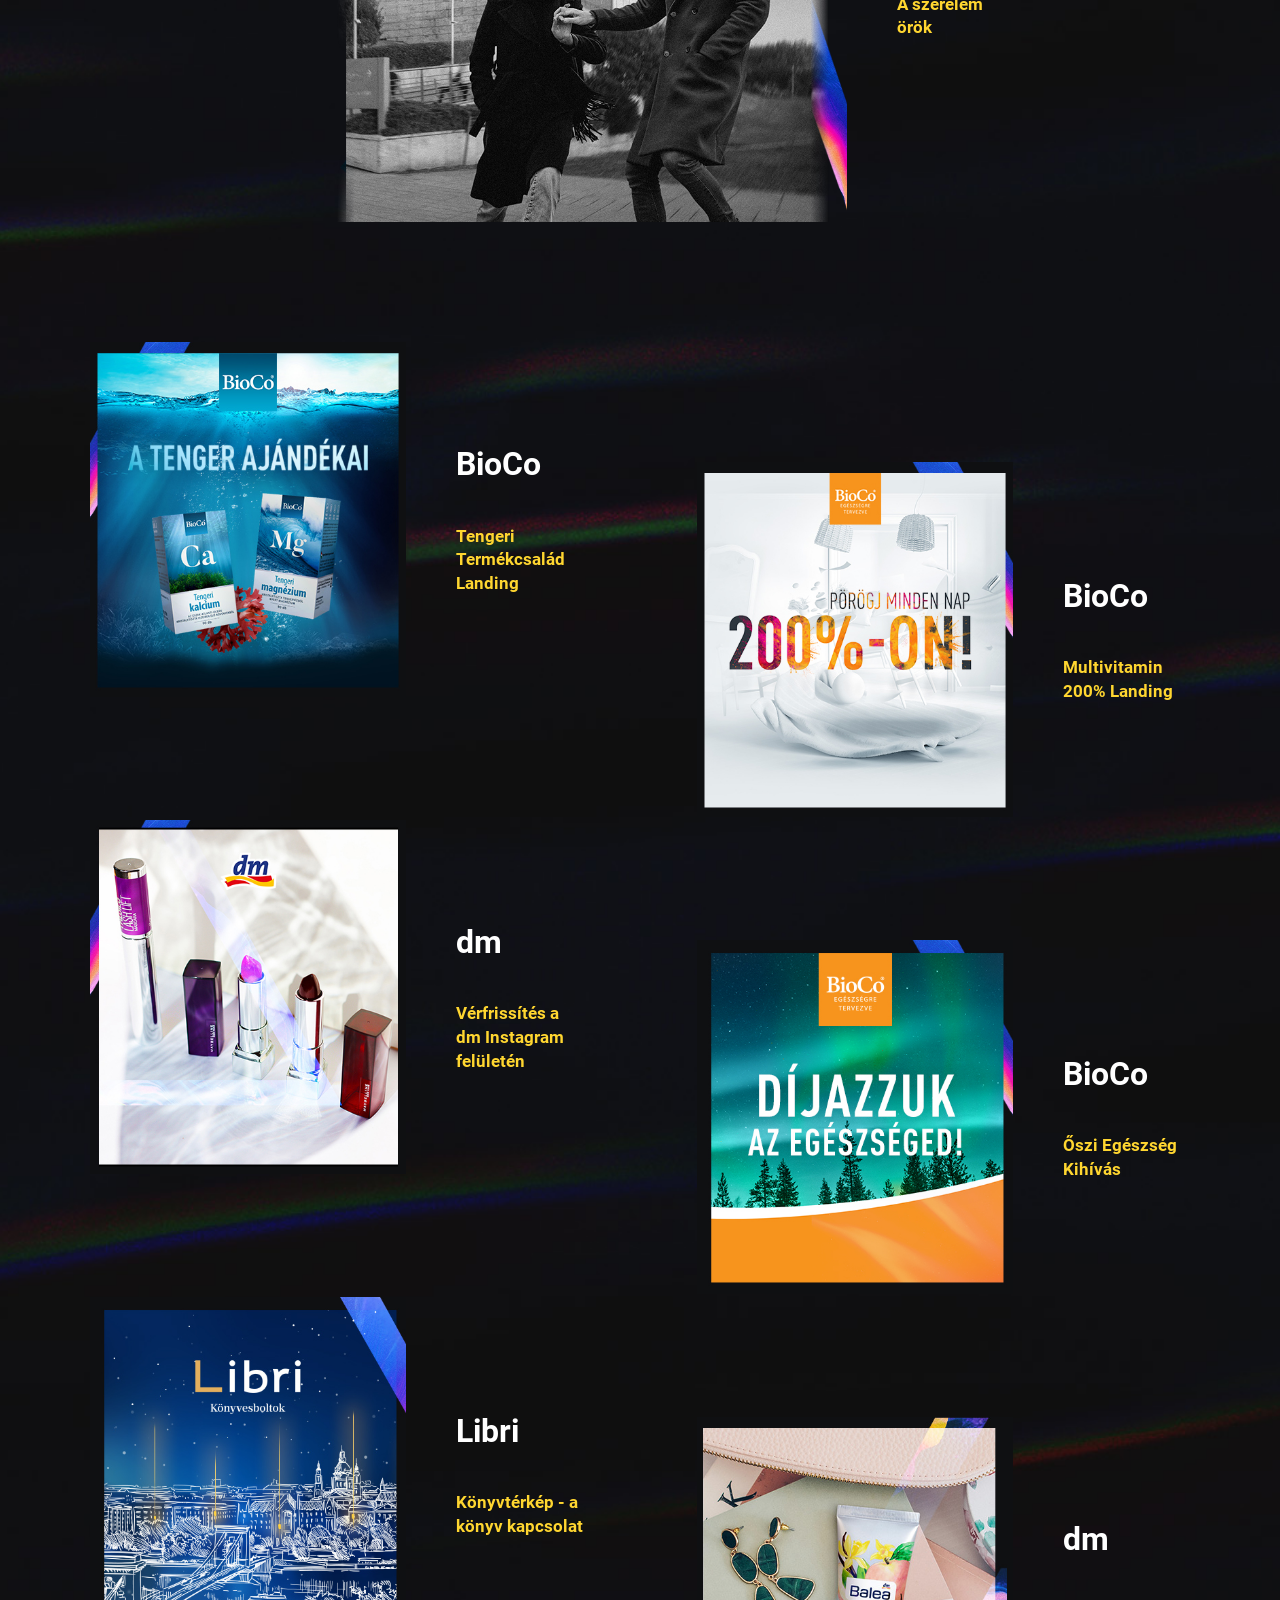
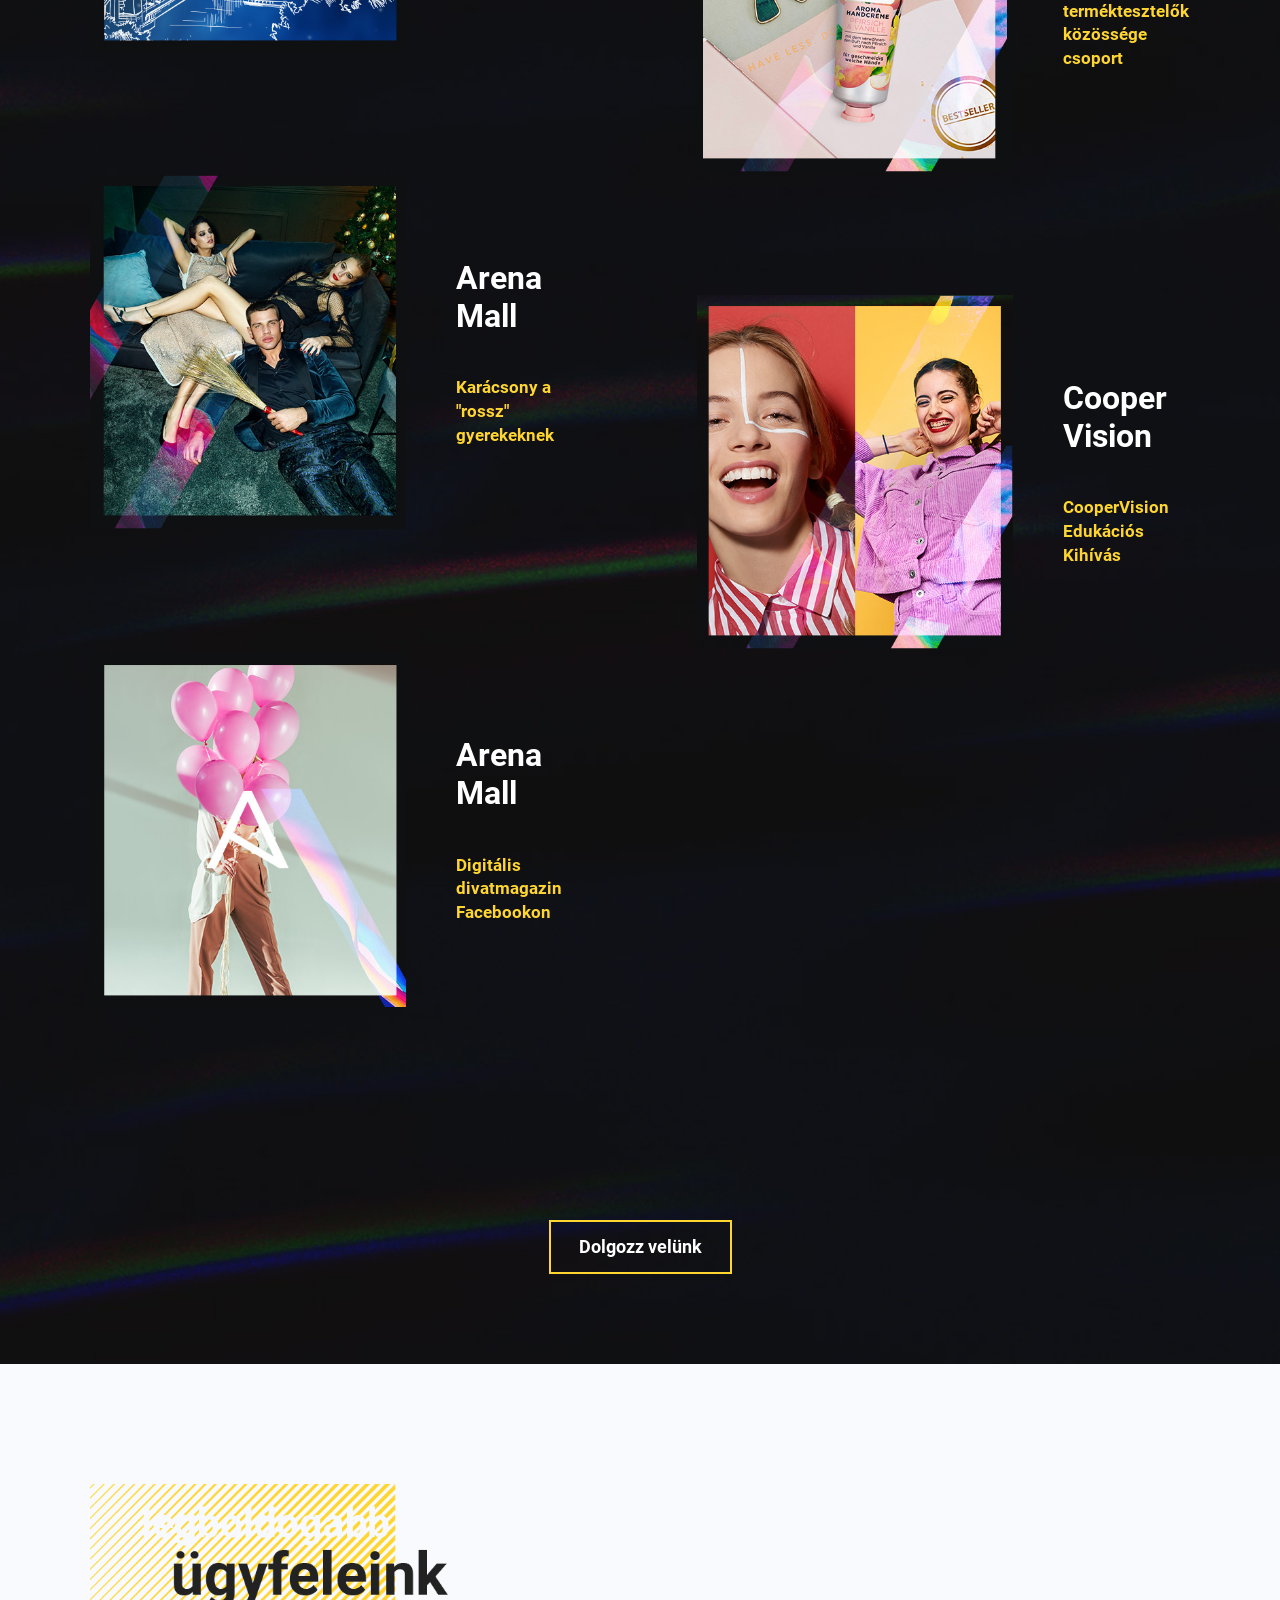
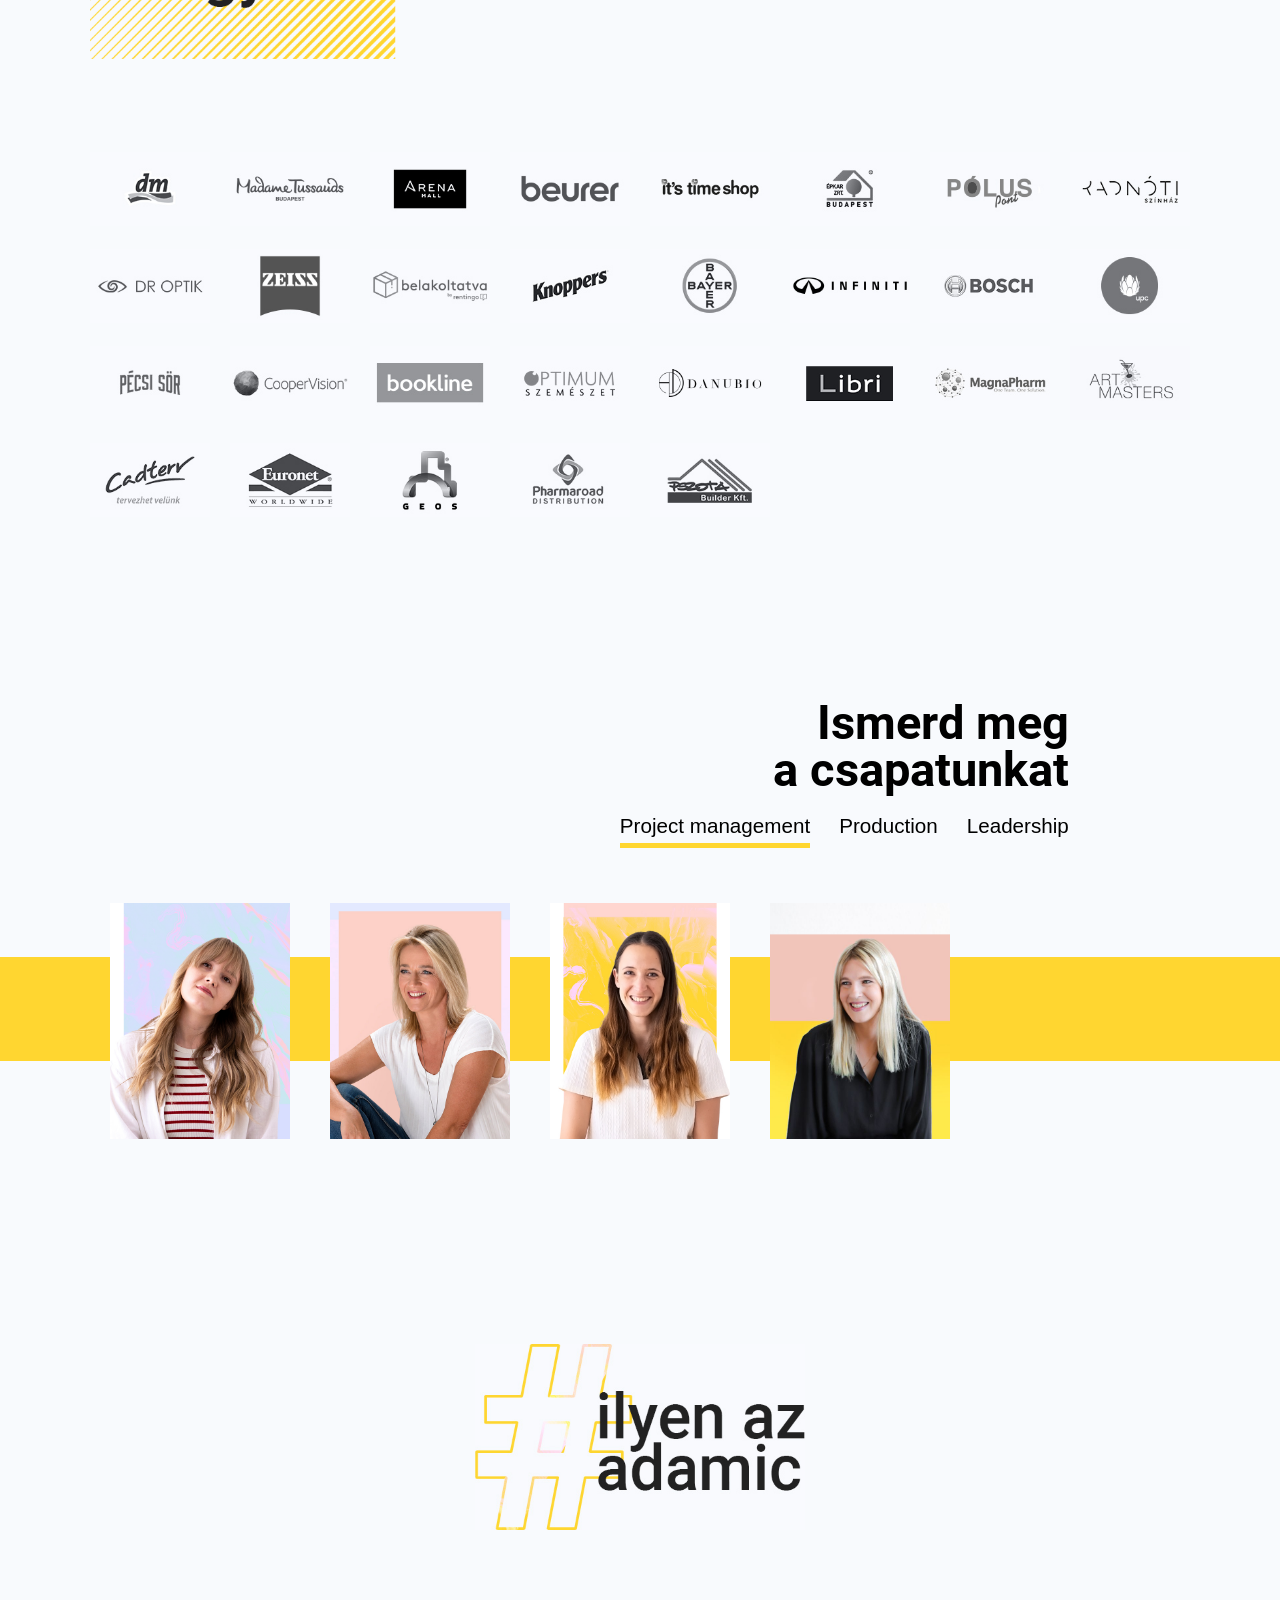
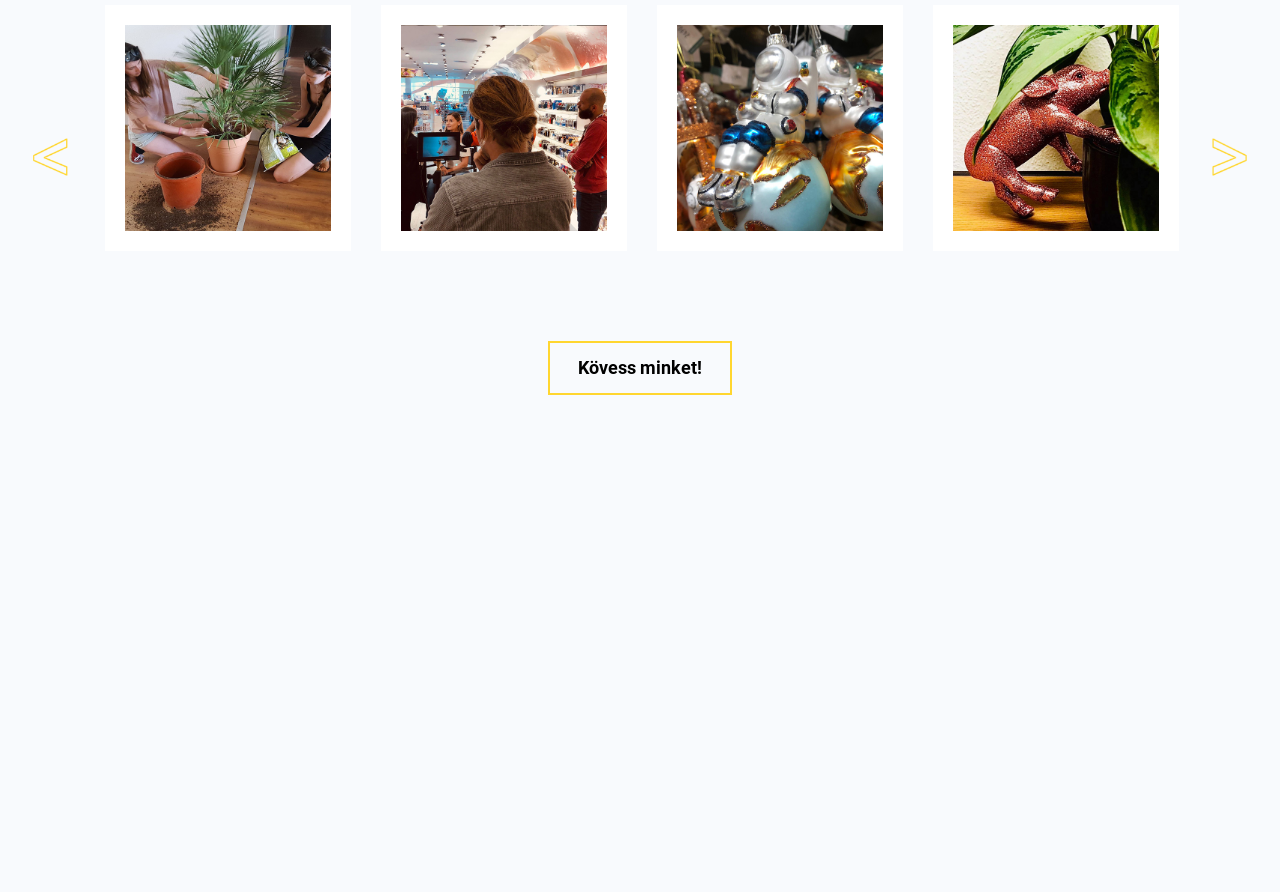
==== commit 3b7887ce: "favicon" ====
--- a/index.html
+++ b/index.html
@@ -11,9 +11,8 @@
     <link href="includes/aos.css" rel="stylesheet">
     <link rel="stylesheet" type="text/css" href="includes/page-2.css?19">
     <link rel="apple-touch-icon" sizes="180x180" href="/apple-touch-icon.png">
-    <link rel="icon" type="image/png" sizes="32x32" href="/favicon-32x32.png">
-    <link rel="icon" type="image/png" sizes="16x16" href="/favicon-16x16.png">
-    <link rel="manifest" href="/site.webmanifest">
+    <link rel="icon" type="image/png" sizes="32x32" href="favicon-32x32.png">
+    <link rel="icon" type="image/png" sizes="16x16" href="favicon-16x16.png">
     <style>
         /*    .op-anim {  -webkit-animation-duration: 3s;
   animation-duration: 3s;
--- a/includes/page-2.css
+++ b/includes/page-2.css
@@ -2739,10 +2739,10 @@
   .ari__btn--light {width: 280px;}
   .ari__panel{
     grid-column: 1; grid-row: auto; aspect-ratio: auto;
-    padding-top: 60px;
+    padding-top: 50px;
     padding-left: var(--padvar);
     padding-right: var(--padvar);
-    padding-bottom: 80px;
+    padding-bottom: 90px;
     display:block;
     height: auto;
   }
@@ -2763,7 +2763,7 @@
      padding-top: 60px;
     padding-left: var(--padvar);
     padding-right: var(--padvar);
-    padding-bottom: 80px;
+    padding-bottom: 90px;
     background-image: none;
   }
   .ari__lead{ text-align: left; margin-bottom: 32px; }
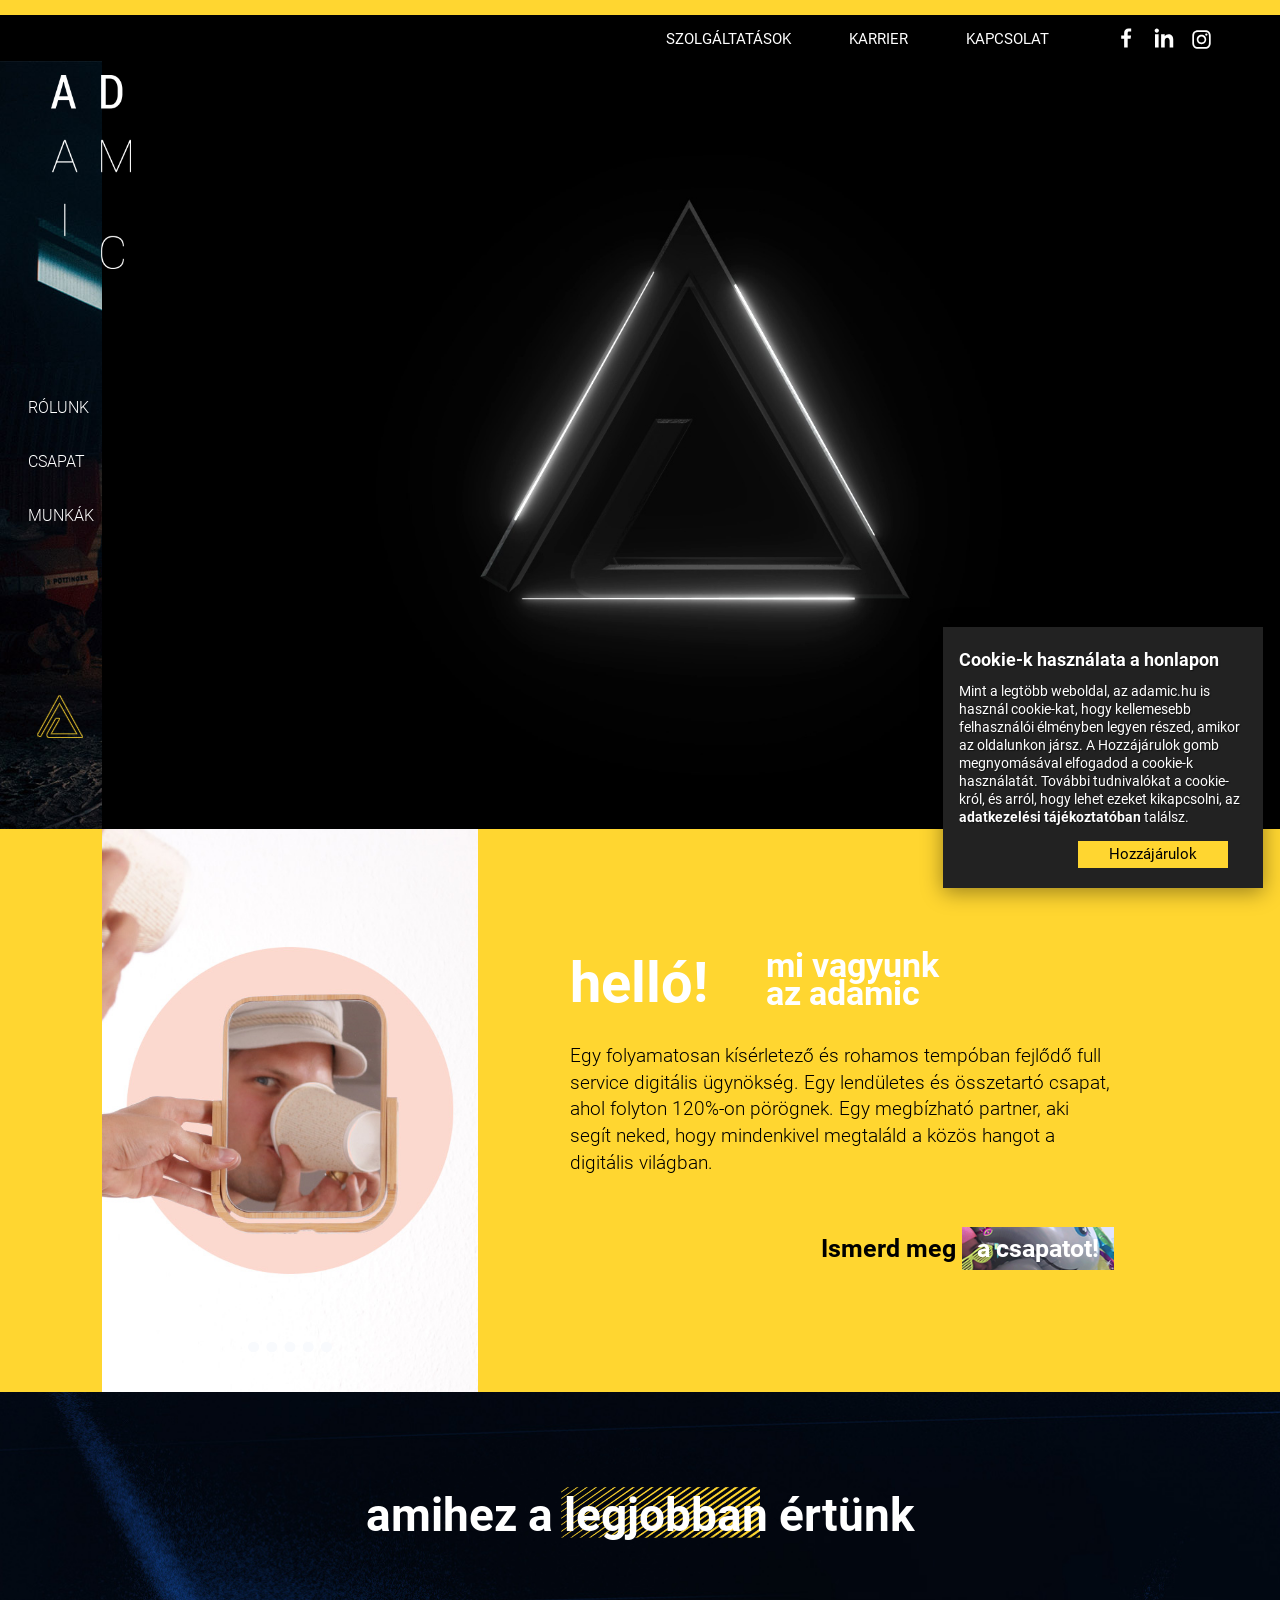
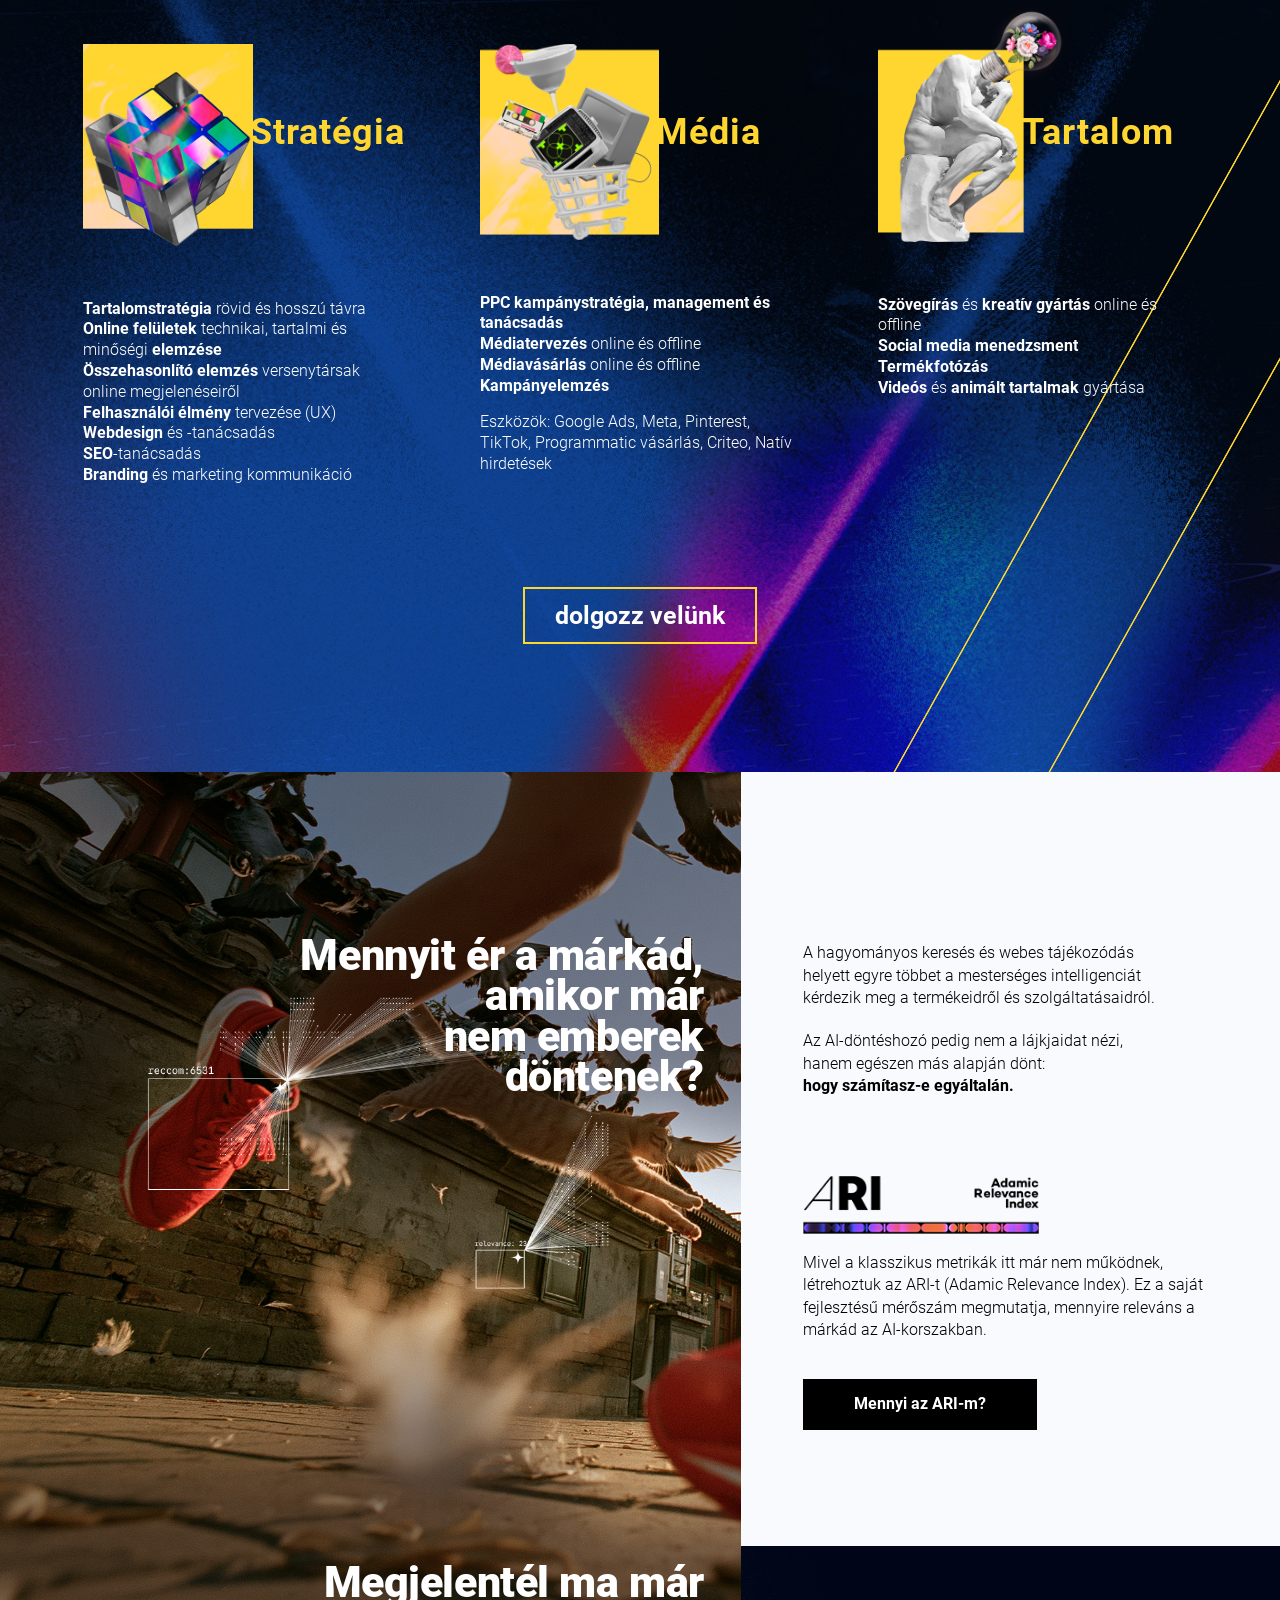
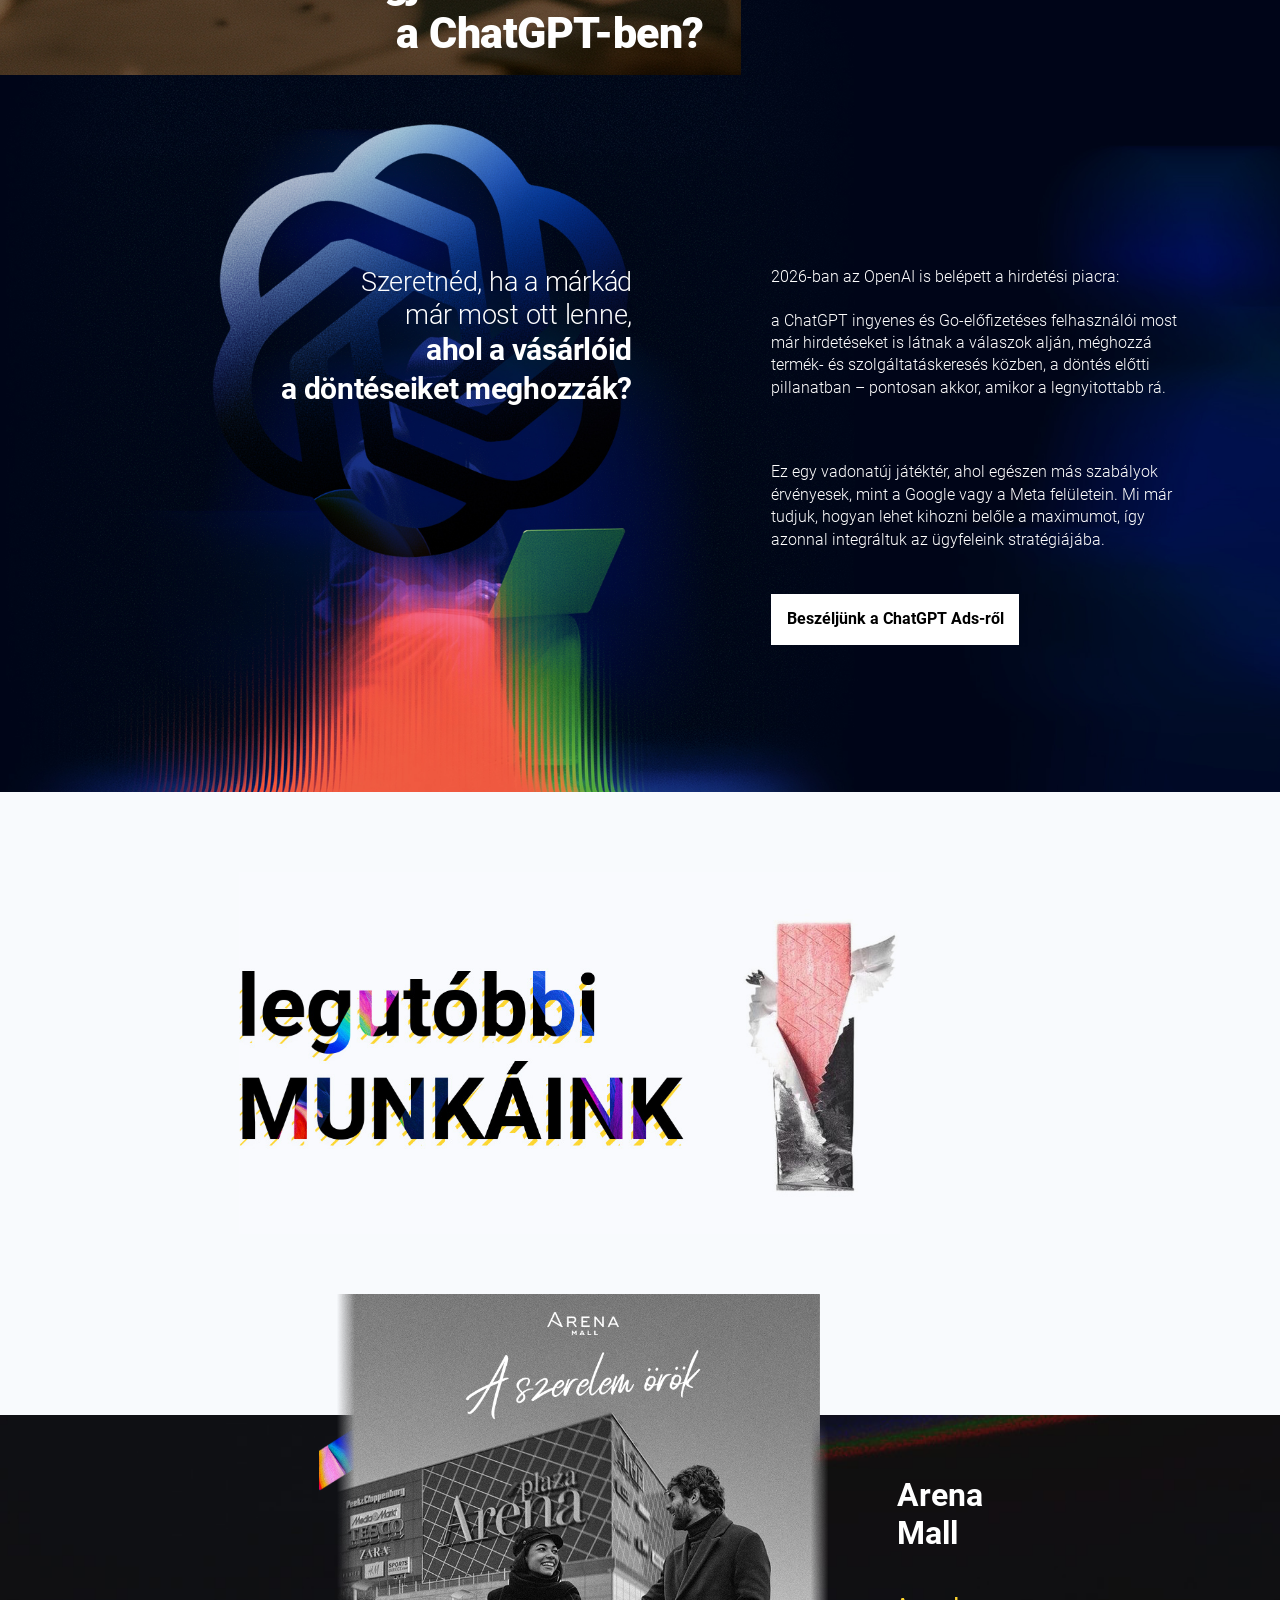
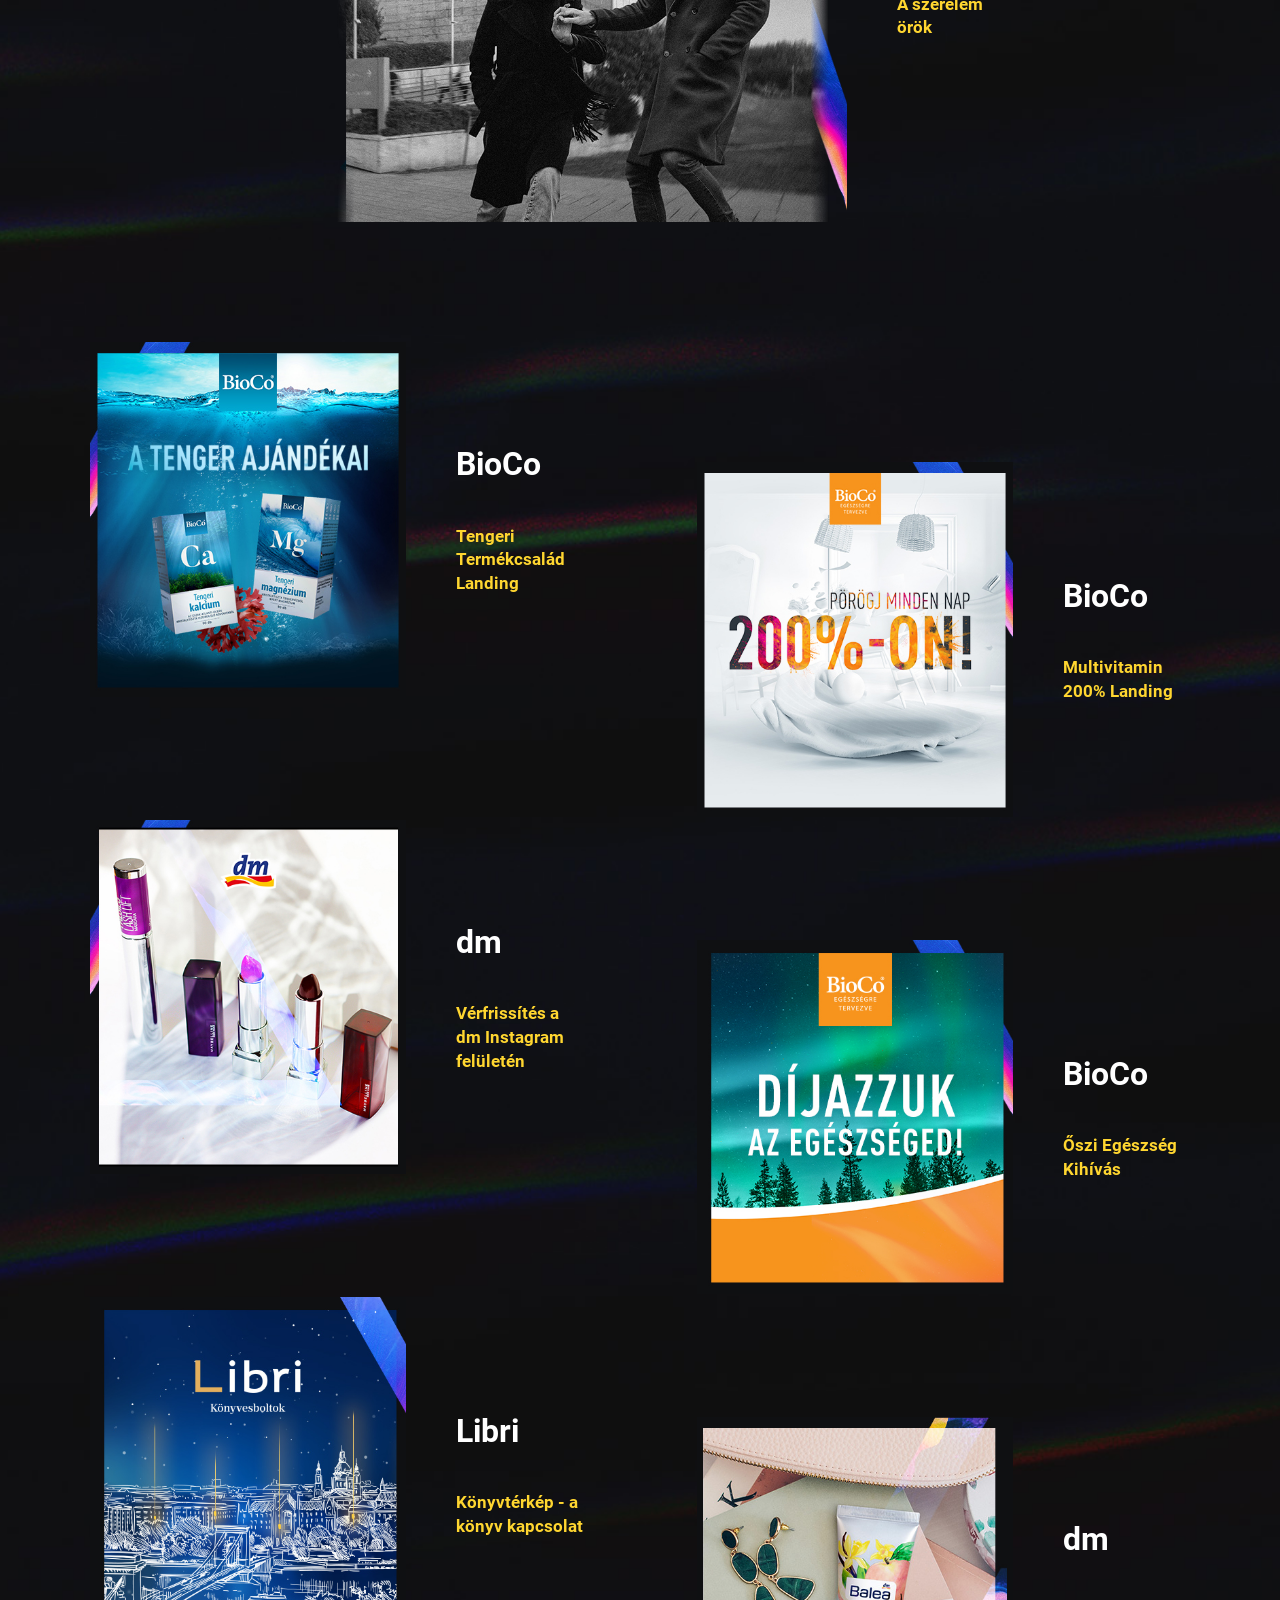
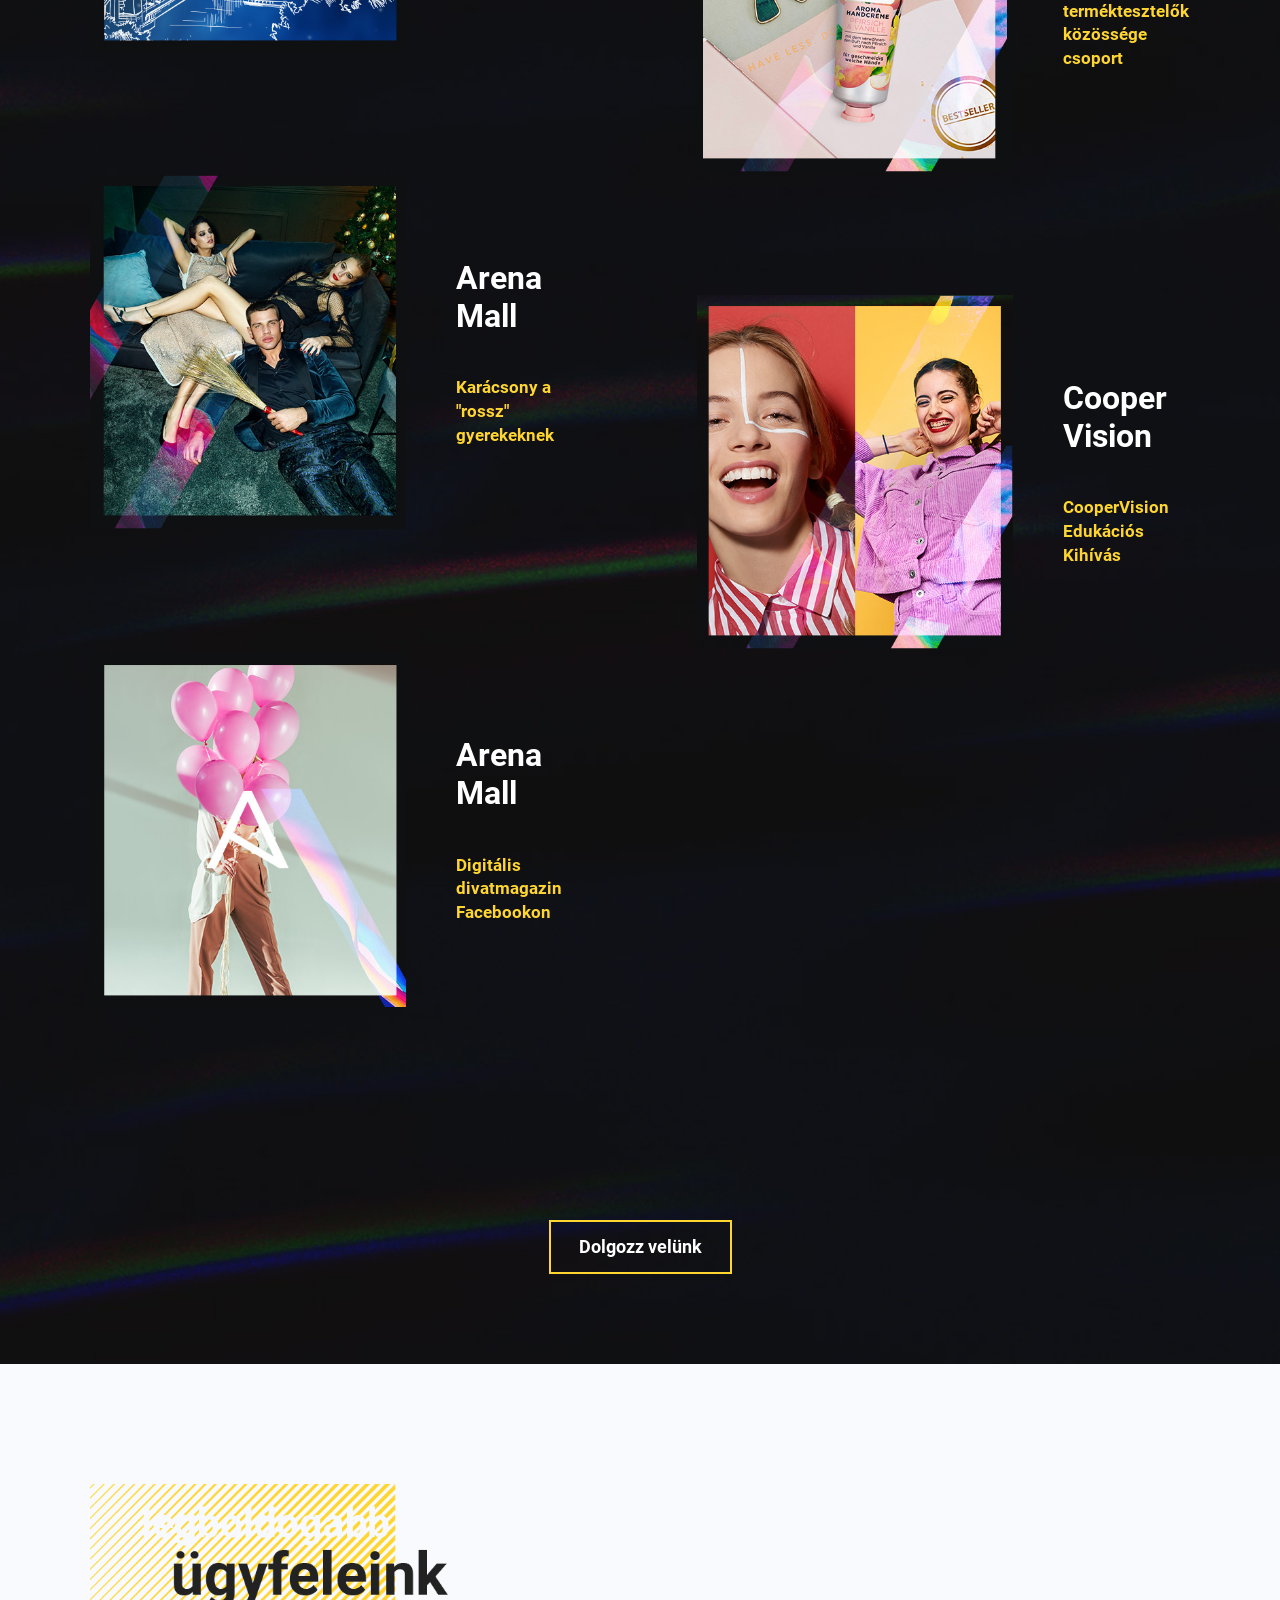
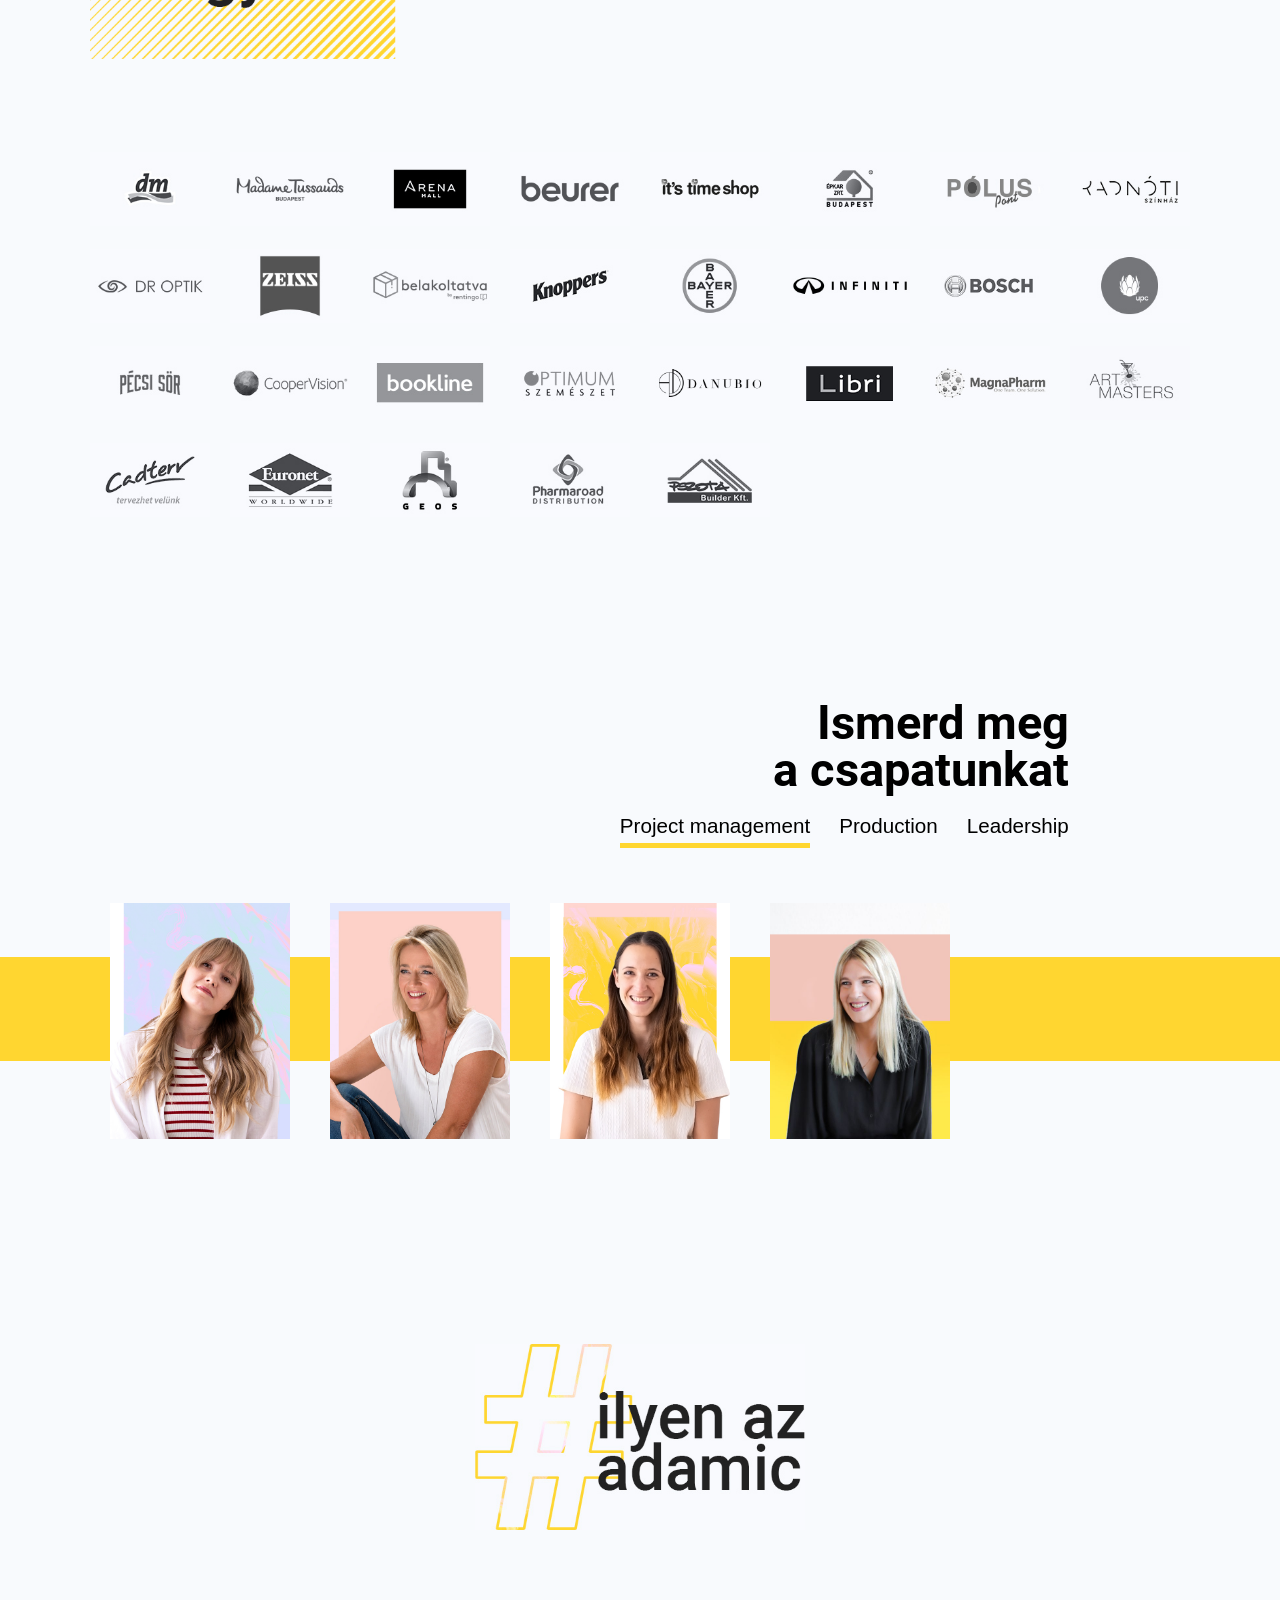
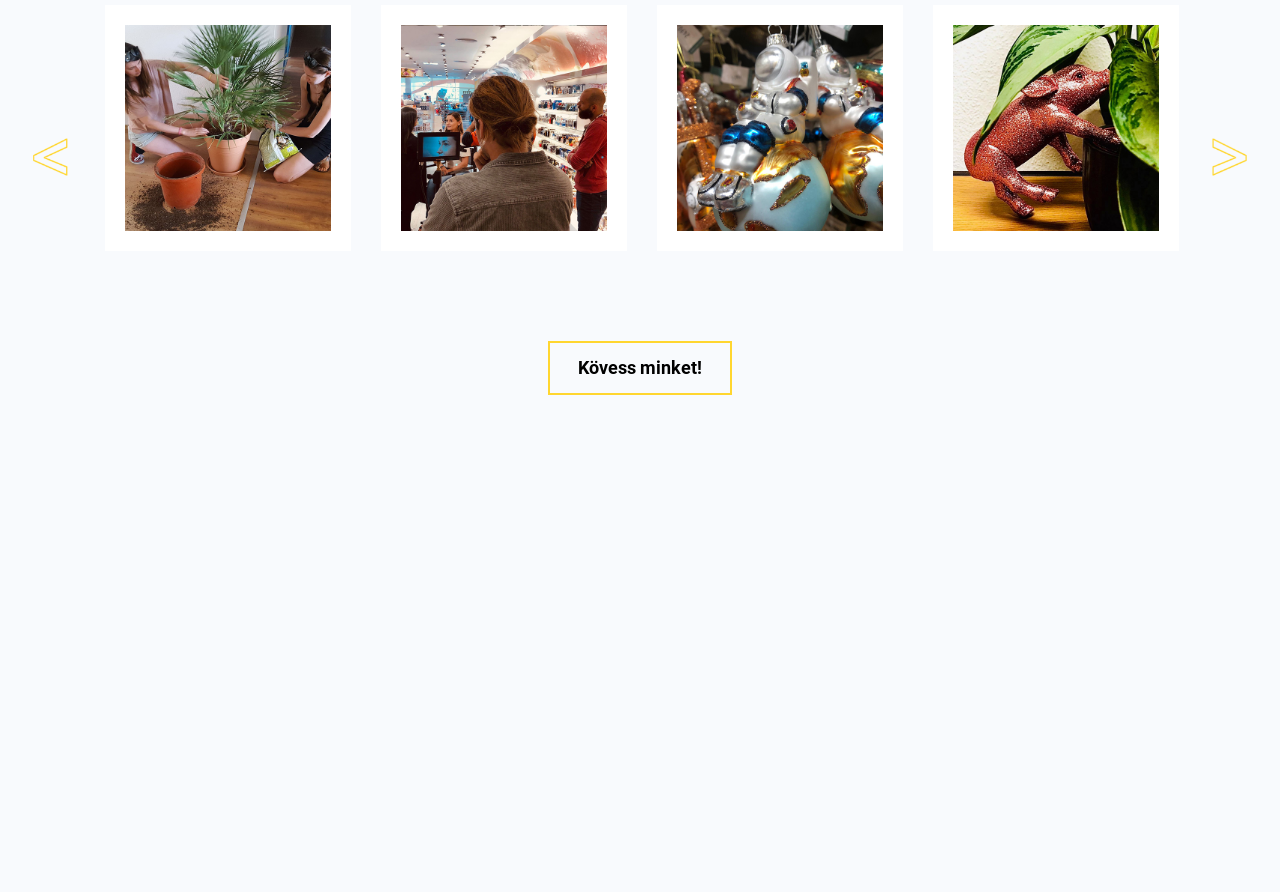
==== commit 26a97993: "text changes" ====
--- a/index.html
+++ b/index.html
@@ -1091,7 +1091,7 @@
 <img src="img/ari-2.jpg" alt="Chat gpt illusztráció" loading="lazy" class="mobgpt">
   <div class="ari__dark">
     <div class="ari__lead">
-      <p class="ari__lead-light">Szeretnéd, ha a márkád<br class="d"> már most ott lenne,<span class="mobspan">ahol a vásárlóid a döntéseiket meghozzák?</span></p>
+      <p class="ari__lead-light">Szeretnéd, ha a márkád<br class="d"> már most ott lenne,<span class="mobspan"> ahol a vásárlóid a döntéseiket meghozzák?</span></p>
       <p class="ari__lead-bold">ahol a vásárlóid<br class="d"> a döntéseiket meghozzák?</p>
     </div>
 
--- a/includes/page-2.css
+++ b/includes/page-2.css
@@ -2739,7 +2739,7 @@
   .ari__btn--light {width: 280px;}
   .ari__panel{
     grid-column: 1; grid-row: auto; aspect-ratio: auto;
-    padding-top: 50px;
+    padding-top: 60px;
     padding-left: var(--padvar);
     padding-right: var(--padvar);
     padding-bottom: 90px;
